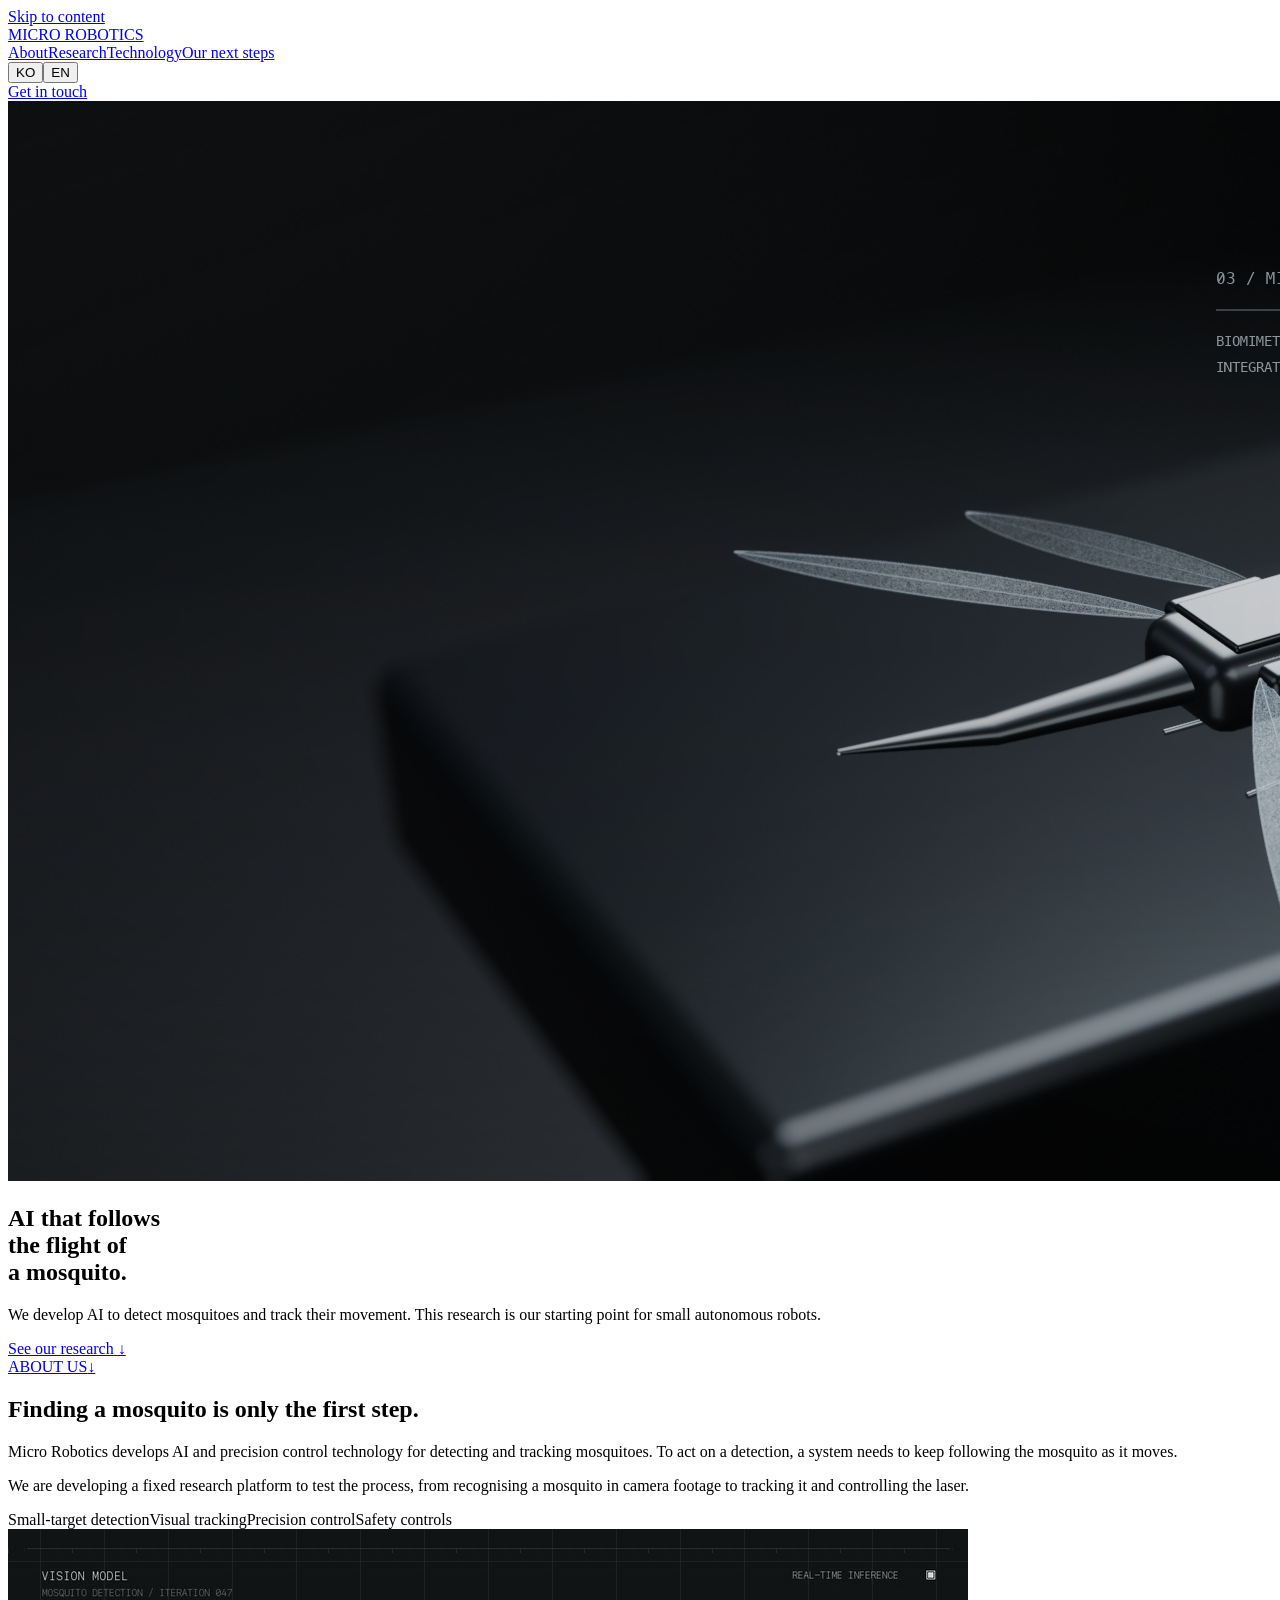
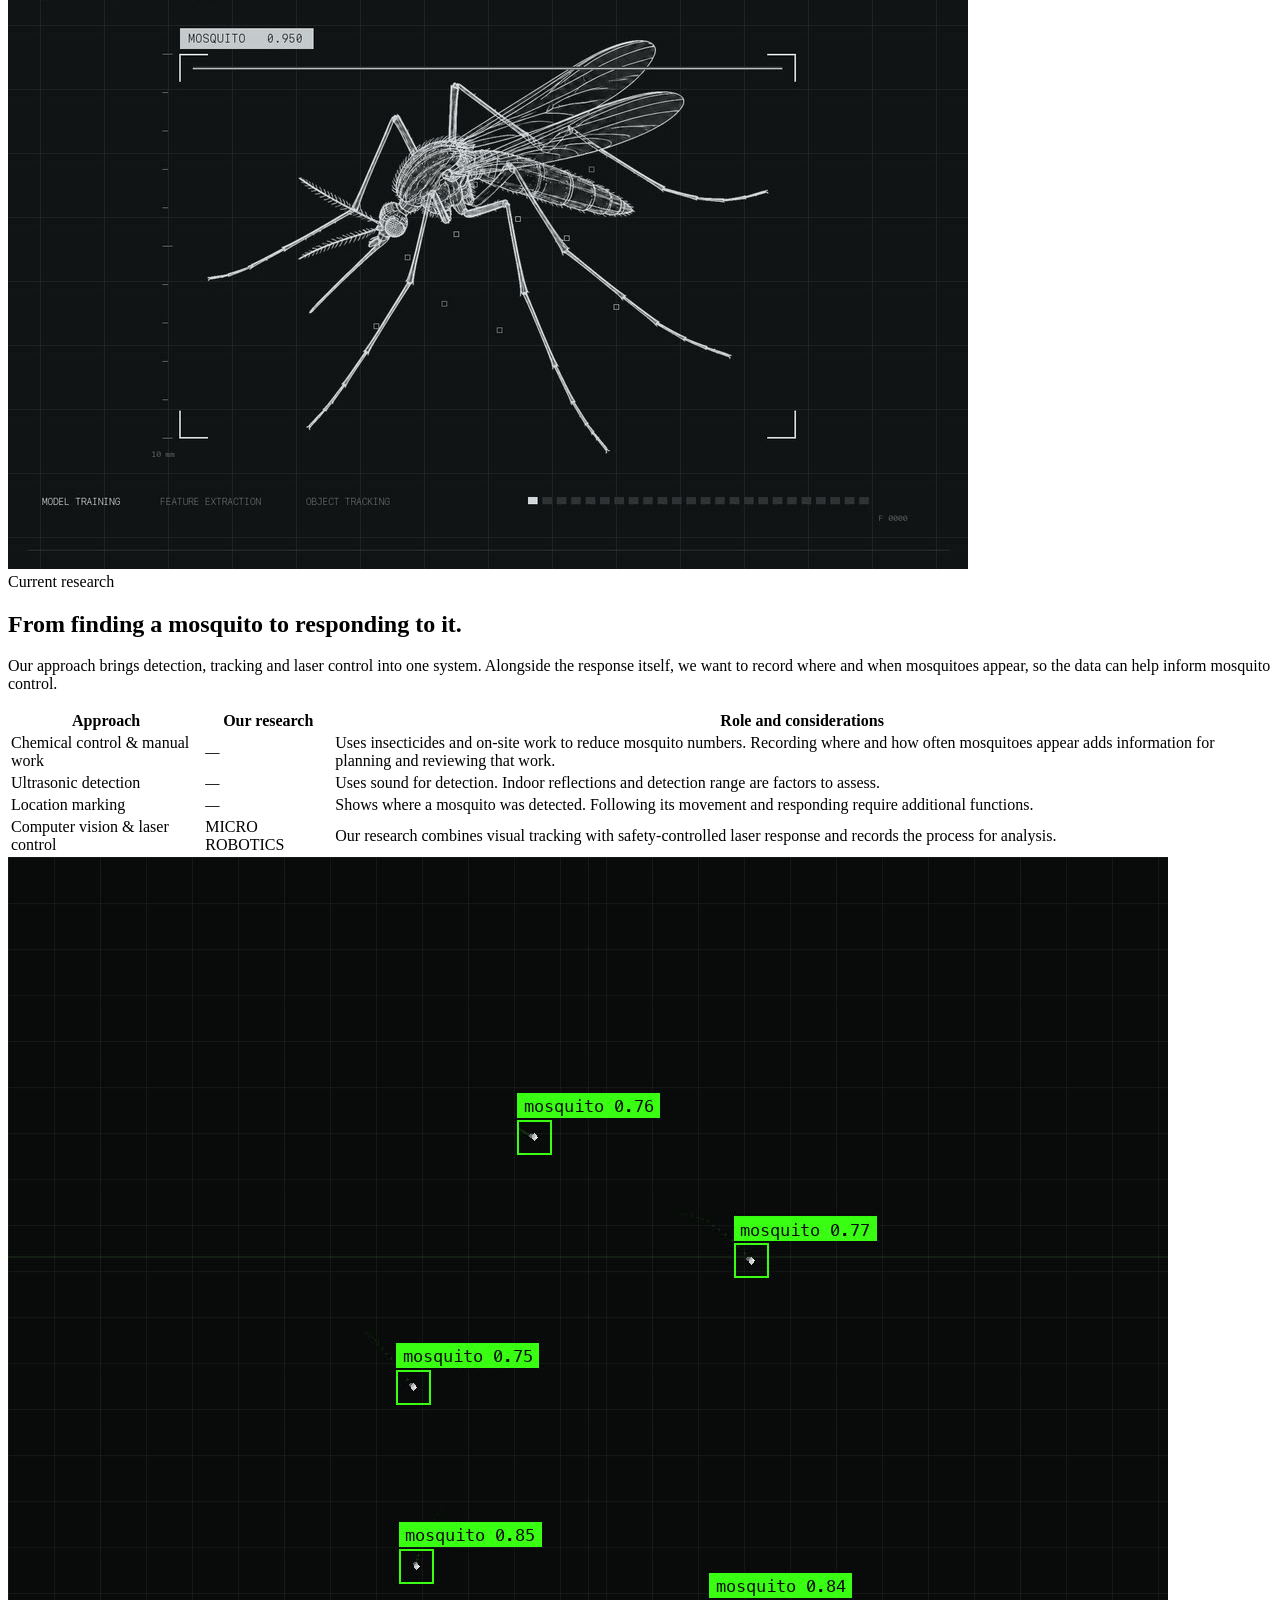
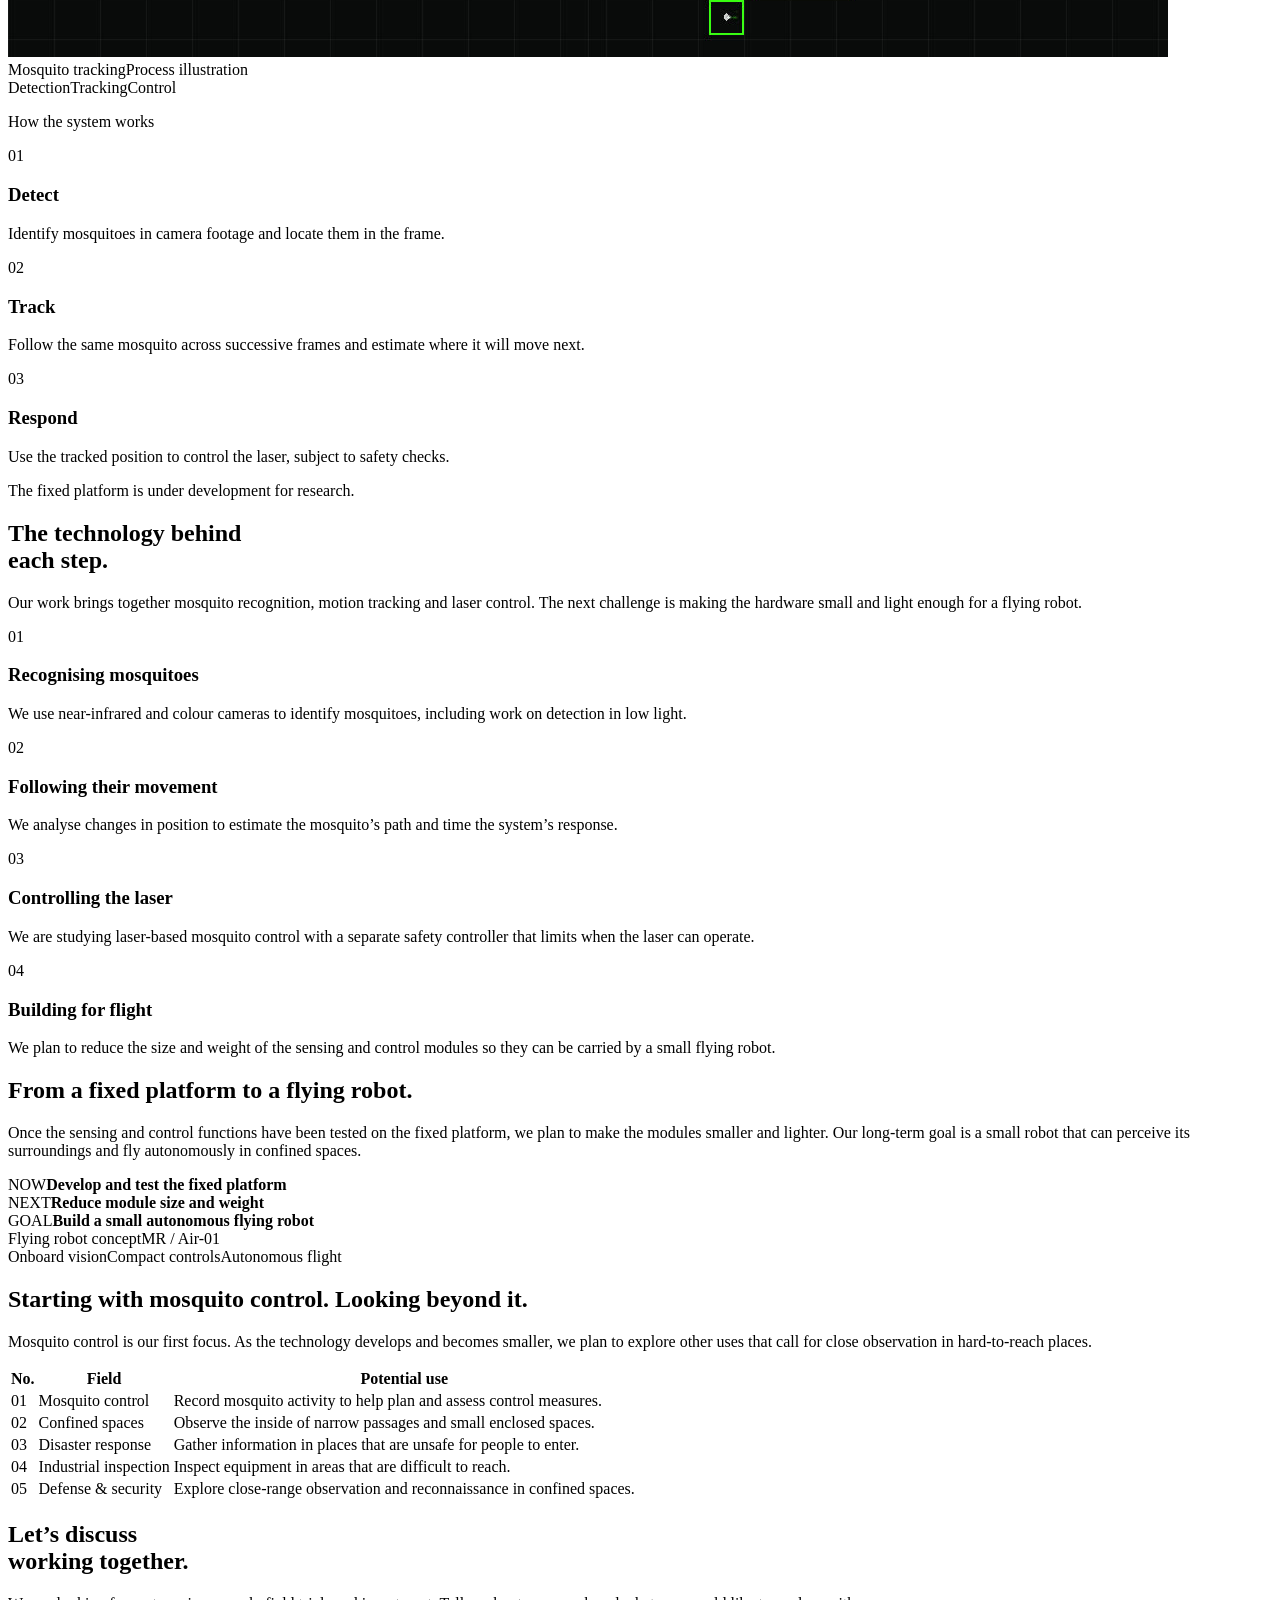
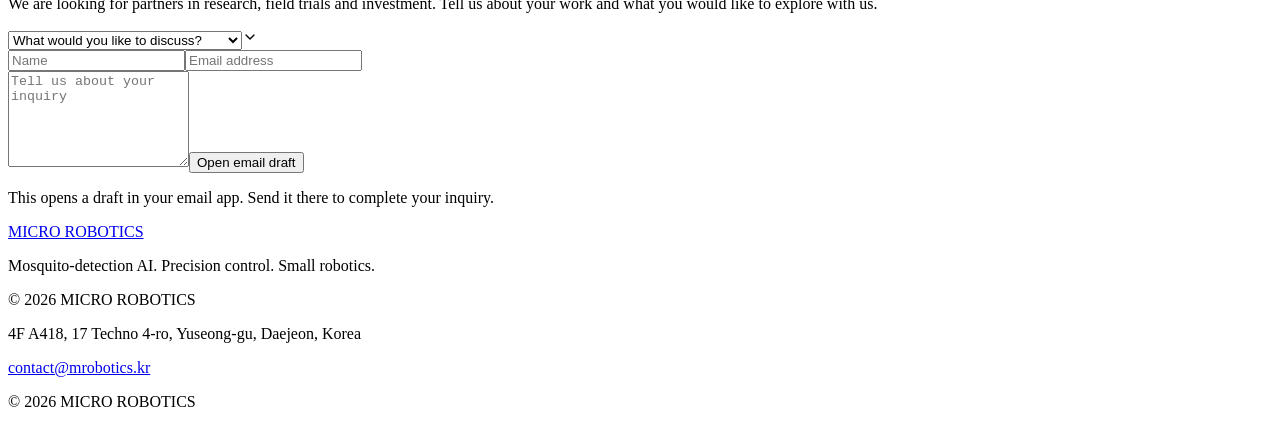
==== index.html @ b18ce2e4 "홈페이지 한영 문구 개편 및 섹션 흐름 개선 반영" ====
<!DOCTYPE html><html lang="en"><head><meta charSet="utf-8"/><meta name="viewport" content="width=device-width, initial-scale=1"/><link rel="preload" href="/micro-robotics-pages/_next/static/media/051742360c26797e-s.p.0f97p8c3305p~.woff2" as="font" crossorigin="" type="font/woff2"/><link rel="preload" href="/micro-robotics-pages/_next/static/media/c9bd7381a27f2960-s.p.0nt9ayxdmqydo.woff2" as="font" crossorigin="" type="font/woff2"/><link rel="stylesheet" href="/micro-robotics-pages/_next/static/chunks/0_h8ou.wsd2yd.css" data-precedence="next"/><link rel="preload" as="script" fetchPriority="low" href="/micro-robotics-pages/_next/static/chunks/10mluhc84.1ee.js"/><script src="/micro-robotics-pages/_next/static/chunks/0vp_f4y.h4ko2.js" async=""></script><script src="/micro-robotics-pages/_next/static/chunks/0c_u0uom0kk-9.js" async=""></script><script src="/micro-robotics-pages/_next/static/chunks/turbopack-0-26dj1to449w.js" async=""></script><script src="/micro-robotics-pages/_next/static/chunks/0b-.ij0mqhtov.js" async=""></script><script src="/micro-robotics-pages/_next/static/chunks/17f2ht9wo-phb.js" async=""></script><script src="/micro-robotics-pages/_next/static/chunks/12i7dnw7sawx4.js" async=""></script><meta name="next-size-adjust" content=""/><title>Micro Robotics — Mosquito Detection AI &amp; Precision Control</title><meta name="description" content="Micro Robotics develops AI to detect and track mosquitoes, researching precision control as a foundation for small autonomous robots."/><meta property="og:title" content="Micro Robotics — Mosquito Detection AI &amp; Precision Control"/><meta property="og:description" content="Micro Robotics develops AI to detect and track mosquitoes, researching precision control as a foundation for small autonomous robots."/><meta property="og:url" content="https://hy0909.github.io/micro-robotics-pages/"/><meta property="og:image" content="https://hy0909.github.io/micro-robotics-pages/og-dark.png"/><meta property="og:image:width" content="1200"/><meta property="og:image:height" content="630"/><meta property="og:image:alt" content="Micro Robotics — Mosquito Detection AI &amp; Precision Control"/><meta property="og:type" content="website"/><meta name="twitter:card" content="summary_large_image"/><meta name="twitter:title" content="Micro Robotics — Mosquito Detection AI &amp; Precision Control"/><meta name="twitter:description" content="Micro Robotics develops AI to detect and track mosquitoes, researching precision control as a foundation for small autonomous robots."/><meta name="twitter:image" content="https://hy0909.github.io/micro-robotics-pages/og-dark.png"/><link rel="icon" href="https://hy0909.github.io/micro-robotics-pages/favicon.svg"/><script src="/micro-robotics-pages/_next/static/chunks/03~yq9q893hmn.js" noModule=""></script></head><body class="share_tech_mono_4e53b53f-module__MUN3cG__variable jetbrains_mono_dc23b741-module__ABeVkq__variable antialiased"><div hidden=""><!--$--><!--/$--></div><main><a class="skip-link" href="#main-content">Skip to content</a><nav class="nav-shell" aria-label="Main navigation"><a class="wordmark" href="#top" aria-label="Micro Robotics home">MICRO ROBOTICS</a><div class="nav-links"><a href="#about">About</a><a href="#research">Research</a><a href="#technology">Technology</a><a href="#vision">Our next steps</a></div><div class="nav-right"><div class="lang-toggle" role="group" aria-label="Language"><button type="button" class="" aria-pressed="false">KO</button><button type="button" class="active" aria-pressed="true">EN</button></div><a class="button button-primary nav-cta" href="#contact-form">Get in touch</a></div></nav><section class="hero" id="top"><video class="hero-video" autoPlay="" muted="" loop="" playsInline="" preload="auto" poster="./hero-video-v6-poster.jpg" aria-hidden="true" tabindex="-1"><source src="./hero-video-v6.mp4" type="video/mp4"/></video><div class="hero-video-overlay" aria-hidden="true"></div><div class="hero-copy" id="main-content"><h1>AI that follows<br/>the flight of<br/>a mosquito.</h1><p class="hero-intro">We develop AI to detect mosquitoes and track their movement.
This research is our starting point for small autonomous robots.</p><div class="hero-actions"><a class="button button-primary button-lg" href="#research">See our research<!-- --> <span aria-hidden="true">↓</span></a></div></div><a class="hero-scroll-cue" href="#about" aria-label="About our research"><span>ABOUT US</span><i aria-hidden="true">↓</i></a></section><section class="section about-section" id="about"><div class="about-layout"><h2>Finding a mosquito
is only <span>the first step.</span></h2><div class="about-copy"><p>Micro Robotics develops AI and precision control technology for detecting and tracking mosquitoes. To act on a detection, a system needs to keep following the mosquito as it moves.</p><p>We are developing a fixed research platform to test the process, from recognising a mosquito in camera footage to tracking it and controlling the laser.</p></div></div><div class="about-bottom"><div class="principle-row" aria-label="Research areas"><span>Small-target detection</span><span>Visual tracking</span><span>Precision control</span><span>Safety controls</span></div><div class="about-visual" aria-label="Illustration of mosquito detection using computer vision"><video autoPlay="" muted="" loop="" playsInline="" preload="metadata" poster="./about-vision-poster.jpg" aria-hidden="true" tabindex="-1"><source src="./about-vision.mp4" type="video/mp4"/></video></div></div></section><section class="section research-section" id="research"><div class="research-header"><span class="badge badge-default research-badge">Current research</span><h2>From finding a mosquito
to responding to it.</h2><p>Our approach brings detection, tracking and laser control into one system. Alongside the response itself, we want to record where and when mosquitoes appear, so the data can help inform mosquito control.</p></div><div class="table-wrap compare-table"><table class="table"><thead><tr><th scope="col">Approach</th><th scope="col" class="compare-mark"><span class="sr-only">Our research</span></th><th scope="col">Role and considerations</th></tr></thead><tbody><tr class=""><td class="compare-approach">Chemical control &amp; manual work</td><td class="compare-mark"><i class="compare-x" aria-hidden="true">—</i></td><td class="compare-limit">Uses insecticides and on-site work to reduce mosquito numbers. Recording where and how often mosquitoes appear adds information for planning and reviewing that work.</td></tr><tr class=""><td class="compare-approach">Ultrasonic detection</td><td class="compare-mark"><i class="compare-x" aria-hidden="true">—</i></td><td class="compare-limit">Uses sound for detection. Indoor reflections and detection range are factors to assess.</td></tr><tr class=""><td class="compare-approach">Location marking</td><td class="compare-mark"><i class="compare-x" aria-hidden="true">—</i></td><td class="compare-limit">Shows where a mosquito was detected. Following its movement and responding require additional functions.</td></tr><tr class="ours"><td class="compare-approach">Computer vision &amp; laser control</td><td class="compare-mark"><span class="badge badge-default compare-logo">MICRO ROBOTICS</span></td><td class="compare-limit">Our research combines visual tracking with safety-controlled laser response and records the process for analysis.</td></tr></tbody></table></div><div class="research-visual"><div class="vision-canvas" aria-label="Video illustrating mosquito detection and tracking"><video class="vision-video" autoPlay="" muted="" loop="" playsInline="" preload="metadata" poster="./vision-dark-poster.jpg" aria-hidden="true" tabindex="-1"><source src="./vision-dark.mp4" type="video/mp4"/></video><div class="canvas-topline"><span>Mosquito tracking</span><span>Process illustration</span></div><div class="canvas-readout"><span>Detection</span><span>Tracking</span><span>Control</span></div></div><div class="system-panel"><p class="panel-label">How the system works</p><div class="system-step"><span>01</span><div><h3>Detect</h3><p>Identify mosquitoes in camera footage and locate them in the frame.</p></div></div><div class="system-step"><span>02</span><div><h3>Track</h3><p>Follow the same mosquito across successive frames and estimate where it will move next.</p></div></div><div class="system-step"><span>03</span><div><h3>Respond</h3><p>Use the tracked position to control the laser, subject to safety checks.</p></div></div></div></div><p class="research-note">The fixed platform is under development for research.</p></section><section class="section technology-section" id="technology"><div class="technology-header"><h2>The technology behind<br/>each step.</h2><p>Our work brings together mosquito recognition, motion tracking and laser control. The next challenge is making the hardware small and light enough for a flying robot.</p></div><div class="technology-grid"><article class="card technology-card"><div class="card-top"><div class="tech-glyph glyph-01" aria-hidden="true"><i></i><i></i><i></i></div><span>01</span></div><h3>Recognising mosquitoes</h3><p>We use near-infrared and colour cameras to identify mosquitoes, including work on detection in low light.</p></article><article class="card technology-card"><div class="card-top"><div class="tech-glyph glyph-02" aria-hidden="true"><i></i><i></i><i></i></div><span>02</span></div><h3>Following their movement</h3><p>We analyse changes in position to estimate the mosquito’s path and time the system’s response.</p></article><article class="card technology-card"><div class="card-top"><div class="tech-glyph glyph-03" aria-hidden="true"><i></i><i></i><i></i></div><span>03</span></div><h3>Controlling the laser</h3><p>We are studying laser-based mosquito control with a separate safety controller that limits when the laser can operate.</p></article><article class="card technology-card"><div class="card-top"><div class="tech-glyph glyph-04" aria-hidden="true"><i></i><i></i><i></i></div><span>04</span></div><h3>Building for flight</h3><p>We plan to reduce the size and weight of the sensing and control modules so they can be carried by a small flying robot.</p></article></div></section><section class="section vision-section" id="vision"><div class="vision-layout"><div class="vision-copy"><h2>From a fixed platform
to <span>a flying robot.</span></h2><p>Once the sensing and control functions have been tested on the fixed platform, we plan to make the modules smaller and lighter. Our long-term goal is a small robot that can perceive its surroundings and fly autonomously in confined spaces.</p><div class="roadmap"><div class="roadmap-item active"><span>NOW</span><b>Develop and test the fixed platform</b></div><div class="roadmap-item"><span>NEXT</span><b>Reduce module size and weight</b></div><div class="roadmap-item"><span>GOAL</span><b>Build a small autonomous flying robot</b></div></div></div><div class="concept-frame" role="img" aria-label="Concept of a future insect-inspired flying robot"><div class="concept-meta"><span>Flying robot concept</span><span>MR / Air-01</span></div><div class="concept-rings" aria-hidden="true"><i></i><i></i><i></i></div><div class="concept-drone-ascii" aria-hidden="true"></div><div class="concept-specs"><span>Onboard vision</span><span>Compact controls</span><span>Autonomous flight</span></div></div></div></section><section class="section applications-section" id="applications"><div class="applications-title"><h2>Starting with mosquito control.
Looking beyond it.</h2><p>Mosquito control is our first focus. As the technology develops and becomes smaller, we plan to explore other uses that call for close observation in hard-to-reach places.</p></div><div class="table-wrap applications-table"><table class="table"><thead><tr><th scope="col" class="applications-no">No.</th><th scope="col">Field</th><th scope="col" class="applications-desc">Potential use</th></tr></thead><tbody><tr><td class="applications-no">01</td><td class="applications-field">Mosquito control</td><td class="applications-desc">Record mosquito activity to help plan and assess control measures.</td></tr><tr><td class="applications-no">02</td><td class="applications-field">Confined spaces</td><td class="applications-desc">Observe the inside of narrow passages and small enclosed spaces.</td></tr><tr><td class="applications-no">03</td><td class="applications-field">Disaster response</td><td class="applications-desc">Gather information in places that are unsafe for people to enter.</td></tr><tr><td class="applications-no">04</td><td class="applications-field">Industrial inspection</td><td class="applications-desc">Inspect equipment in areas that are difficult to reach.</td></tr><tr><td class="applications-no">05</td><td class="applications-field">Defense &amp; security</td><td class="applications-desc">Explore close-range observation and reconnaissance in confined spaces.</td></tr></tbody></table></div></section><section class="contact-section" id="contact"><div class="contact-main"><div class="contact-copy"><h2>Let’s discuss<br/>working together.</h2><p class="contact-lead">We are looking for partners in research, field trials and investment. Tell us about your work and what you would like to explore with us.</p></div><form id="contact-form" class="contact-form"><div class="select-wrap"><select name="category" required="" aria-label="Inquiry type" class="is-placeholder"><option value="" disabled="" selected="">What would you like to discuss?</option><option value="Investment">Investment</option><option value="Research &amp; technology">Research &amp; technology</option><option value="Field trial / proof of concept">Field trial / proof of concept</option><option value="Public research &amp; funding programs">Public research &amp; funding programs</option><option value="Other">Other</option></select><svg class="select-chevron" aria-hidden="true" width="16" height="16" viewBox="0 0 24 24" fill="none" stroke="currentColor" stroke-width="2" stroke-linecap="round" stroke-linejoin="round"><path d="m6 9 6 6 6-6"></path></svg></div><div class="form-row"><input type="text" placeholder="Name" required="" aria-label="Name" autoComplete="name" name="name"/><input type="email" placeholder="Email address" required="" aria-label="Email address" autoComplete="email" name="email"/></div><textarea name="message" placeholder="Tell us about your inquiry" rows="6" required="" aria-label="Tell us about your inquiry"></textarea><button type="submit" class="button button-primary">Open email draft</button><p class="form-note">This opens a draft in your email app. Send it there to complete your inquiry.</p></form></div></section><footer class="site-footer"><div class="site-footer-inner"><a class="wordmark" href="#top">MICRO ROBOTICS</a><p>Mosquito-detection AI. Precision control. Small robotics.</p><p class="copyright-desktop">© 2026 MICRO ROBOTICS</p></div><div class="site-footer-info"><p>4F A418, 17 Techno 4-ro, Yuseong-gu, Daejeon, Korea</p><a href="mailto:contact@mrobotics.kr">contact@mrobotics.kr</a><p class="copyright-mobile">© 2026 MICRO ROBOTICS</p></div></footer></main><!--$--><!--/$--><script src="/micro-robotics-pages/_next/static/chunks/10mluhc84.1ee.js" id="_R_" async=""></script><script>(self.__next_f=self.__next_f||[]).push([0])</script><script>self.__next_f.push([1,"1:\"$Sreact.fragment\"\n2:I[11968,[\"/micro-robotics-pages/_next/static/chunks/0b-.ij0mqhtov.js\",\"/micro-robotics-pages/_next/static/chunks/17f2ht9wo-phb.js\"],\"default\"]\n3:I[87804,[\"/micro-robotics-pages/_next/static/chunks/0b-.ij0mqhtov.js\",\"/micro-robotics-pages/_next/static/chunks/17f2ht9wo-phb.js\"],\"default\"]\n4:I[7934,[\"/micro-robotics-pages/_next/static/chunks/0b-.ij0mqhtov.js\",\"/micro-robotics-pages/_next/static/chunks/17f2ht9wo-phb.js\"],\"ClientPageRoot\"]\n5:I[31713,[\"/micro-robotics-pages/_next/static/chunks/0b-.ij0mqhtov.js\",\"/micro-robotics-pages/_next/static/chunks/17f2ht9wo-phb.js\",\"/micro-robotics-pages/_next/static/chunks/12i7dnw7sawx4.js\"],\"default\"]\n8:I[77916,[\"/micro-robotics-pages/_next/static/chunks/0b-.ij0mqhtov.js\",\"/micro-robotics-pages/_next/static/chunks/17f2ht9wo-phb.js\"],\"OutletBoundary\"]\n9:\"$Sreact.suspense\"\nb:I[77916,[\"/micro-robotics-pages/_next/static/chunks/0b-.ij0mqhtov.js\",\"/micro-robotics-pages/_next/static/chunks/17f2ht9wo-phb.js\"],\"ViewportBoundary\"]\nd:I[77916,[\"/micro-robotics-pages/_next/static/chunks/0b-.ij0mqhtov.js\",\"/micro-robotics-pages/_next/static/chunks/17f2ht9wo-phb.js\"],\"MetadataBoundary\"]\nf:I[21480,[\"/micro-robotics-pages/_next/static/chunks/0b-.ij0mqhtov.js\",\"/micro-robotics-pages/_next/static/chunks/17f2ht9wo-phb.js\"],\"default\",1]\n:HL[\"/micro-robotics-pages/_next/static/chunks/0_h8ou.wsd2yd.css\",\"style\"]\n:HL[\"/micro-robotics-pages/_next/static/media/051742360c26797e-s.p.0f97p8c3305p~.woff2\",\"font\",{\"crossOrigin\":\"\",\"type\":\"font/woff2\"}]\n:HL[\"/micro-robotics-pages/_next/static/media/c9bd7381a27f2960-s.p.0nt9ayxdmqydo.woff2\",\"font\",{\"crossOrigin\":\"\",\"type\":\"font/woff2\"}]\n"])</script><script>self.__next_f.push([1,"0:{\"P\":null,\"c\":[\"\",\"\"],\"q\":\"\",\"i\":false,\"f\":[[[\"\",{\"children\":[\"__PAGE__\",{}]},\"$undefined\",\"$undefined\",16],[[\"$\",\"$1\",\"c\",{\"children\":[[[\"$\",\"link\",\"0\",{\"rel\":\"stylesheet\",\"href\":\"/micro-robotics-pages/_next/static/chunks/0_h8ou.wsd2yd.css\",\"precedence\":\"next\",\"crossOrigin\":\"$undefined\",\"nonce\":\"$undefined\"}],[\"$\",\"script\",\"script-0\",{\"src\":\"/micro-robotics-pages/_next/static/chunks/0b-.ij0mqhtov.js\",\"async\":true,\"nonce\":\"$undefined\"}],[\"$\",\"script\",\"script-1\",{\"src\":\"/micro-robotics-pages/_next/static/chunks/17f2ht9wo-phb.js\",\"async\":true,\"nonce\":\"$undefined\"}]],[\"$\",\"html\",null,{\"lang\":\"en\",\"children\":[\"$\",\"body\",null,{\"className\":\"share_tech_mono_4e53b53f-module__MUN3cG__variable jetbrains_mono_dc23b741-module__ABeVkq__variable antialiased\",\"children\":[\"$\",\"$L2\",null,{\"parallelRouterKey\":\"children\",\"error\":\"$undefined\",\"errorStyles\":\"$undefined\",\"errorScripts\":\"$undefined\",\"template\":[\"$\",\"$L3\",null,{}],\"templateStyles\":\"$undefined\",\"templateScripts\":\"$undefined\",\"notFound\":[[[\"$\",\"title\",null,{\"children\":\"404: This page could not be found.\"}],[\"$\",\"div\",null,{\"style\":{\"fontFamily\":\"system-ui,\\\"Segoe UI\\\",Roboto,Helvetica,Arial,sans-serif,\\\"Apple Color Emoji\\\",\\\"Segoe UI Emoji\\\"\",\"height\":\"100vh\",\"textAlign\":\"center\",\"display\":\"flex\",\"flexDirection\":\"column\",\"alignItems\":\"center\",\"justifyContent\":\"center\"},\"children\":[\"$\",\"div\",null,{\"children\":[[\"$\",\"style\",null,{\"dangerouslySetInnerHTML\":{\"__html\":\"body{color:#000;background:#fff;margin:0}.next-error-h1{border-right:1px solid rgba(0,0,0,.3)}@media (prefers-color-scheme:dark){body{color:#fff;background:#000}.next-error-h1{border-right:1px solid rgba(255,255,255,.3)}}\"}}],[\"$\",\"h1\",null,{\"className\":\"next-error-h1\",\"style\":{\"display\":\"inline-block\",\"margin\":\"0 20px 0 0\",\"padding\":\"0 23px 0 0\",\"fontSize\":24,\"fontWeight\":500,\"verticalAlign\":\"top\",\"lineHeight\":\"49px\"},\"children\":404}],[\"$\",\"div\",null,{\"style\":{\"display\":\"inline-block\"},\"children\":[\"$\",\"h2\",null,{\"style\":{\"fontSize\":14,\"fontWeight\":400,\"lineHeight\":\"49px\",\"margin\":0},\"children\":\"This page could not be found.\"}]}]]}]}]],[]],\"forbidden\":\"$undefined\",\"unauthorized\":\"$undefined\"}]}]}]]}],{\"children\":[[\"$\",\"$1\",\"c\",{\"children\":[[\"$\",\"$L4\",null,{\"Component\":\"$5\",\"serverProvidedParams\":{\"searchParams\":{},\"params\":{},\"promises\":[\"$@6\",\"$@7\"]}}],[[\"$\",\"script\",\"script-0\",{\"src\":\"/micro-robotics-pages/_next/static/chunks/12i7dnw7sawx4.js\",\"async\":true,\"nonce\":\"$undefined\"}]],[\"$\",\"$L8\",null,{\"children\":[\"$\",\"$9\",null,{\"name\":\"Next.MetadataOutlet\",\"children\":\"$@a\"}]}]]}],{},null,false,null]},null,false,null],[\"$\",\"$1\",\"h\",{\"children\":[null,[\"$\",\"$Lb\",null,{\"children\":\"$Lc\"}],[\"$\",\"div\",null,{\"hidden\":true,\"children\":[\"$\",\"$Ld\",null,{\"children\":[\"$\",\"$9\",null,{\"name\":\"Next.Metadata\",\"children\":\"$Le\"}]}]}],[\"$\",\"meta\",null,{\"name\":\"next-size-adjust\",\"content\":\"\"}]]}],false]],\"m\":\"$undefined\",\"G\":[\"$f\",[[\"$\",\"link\",\"0\",{\"rel\":\"stylesheet\",\"href\":\"/micro-robotics-pages/_next/static/chunks/0_h8ou.wsd2yd.css\",\"precedence\":\"next\",\"crossOrigin\":\"$undefined\",\"nonce\":\"$undefined\"}]]],\"S\":true,\"h\":null,\"s\":\"$undefined\",\"l\":\"$undefined\",\"p\":\"$undefined\",\"d\":\"$undefined\",\"b\":\"V8oipZQhhKM66iXmn1jhJ\"}\n"])</script><script>self.__next_f.push([1,"6:{}\n7:\"$0:f:0:1:1:children:0:props:children:0:props:serverProvidedParams:params\"\n"])</script><script>self.__next_f.push([1,"c:[[\"$\",\"meta\",\"0\",{\"charSet\":\"utf-8\"}],[\"$\",\"meta\",\"1\",{\"name\":\"viewport\",\"content\":\"width=device-width, initial-scale=1\"}]]\n"])</script><script>self.__next_f.push([1,"10:I[86593,[\"/micro-robotics-pages/_next/static/chunks/0b-.ij0mqhtov.js\",\"/micro-robotics-pages/_next/static/chunks/17f2ht9wo-phb.js\"],\"IconMark\"]\na:null\n"])</script><script>self.__next_f.push([1,"e:[[\"$\",\"title\",\"0\",{\"children\":\"Micro Robotics — Mosquito Detection AI \u0026 Precision Control\"}],[\"$\",\"meta\",\"1\",{\"name\":\"description\",\"content\":\"Micro Robotics develops AI to detect and track mosquitoes, researching precision control as a foundation for small autonomous robots.\"}],[\"$\",\"meta\",\"2\",{\"property\":\"og:title\",\"content\":\"Micro Robotics — Mosquito Detection AI \u0026 Precision Control\"}],[\"$\",\"meta\",\"3\",{\"property\":\"og:description\",\"content\":\"Micro Robotics develops AI to detect and track mosquitoes, researching precision control as a foundation for small autonomous robots.\"}],[\"$\",\"meta\",\"4\",{\"property\":\"og:url\",\"content\":\"https://hy0909.github.io/micro-robotics-pages/\"}],[\"$\",\"meta\",\"5\",{\"property\":\"og:image\",\"content\":\"https://hy0909.github.io/micro-robotics-pages/og-dark.png\"}],[\"$\",\"meta\",\"6\",{\"property\":\"og:image:width\",\"content\":\"1200\"}],[\"$\",\"meta\",\"7\",{\"property\":\"og:image:height\",\"content\":\"630\"}],[\"$\",\"meta\",\"8\",{\"property\":\"og:image:alt\",\"content\":\"Micro Robotics — Mosquito Detection AI \u0026 Precision Control\"}],[\"$\",\"meta\",\"9\",{\"property\":\"og:type\",\"content\":\"website\"}],[\"$\",\"meta\",\"10\",{\"name\":\"twitter:card\",\"content\":\"summary_large_image\"}],[\"$\",\"meta\",\"11\",{\"name\":\"twitter:title\",\"content\":\"Micro Robotics — Mosquito Detection AI \u0026 Precision Control\"}],[\"$\",\"meta\",\"12\",{\"name\":\"twitter:description\",\"content\":\"Micro Robotics develops AI to detect and track mosquitoes, researching precision control as a foundation for small autonomous robots.\"}],[\"$\",\"meta\",\"13\",{\"name\":\"twitter:image\",\"content\":\"https://hy0909.github.io/micro-robotics-pages/og-dark.png\"}],[\"$\",\"link\",\"14\",{\"rel\":\"icon\",\"href\":\"https://hy0909.github.io/micro-robotics-pages/favicon.svg\"}],[\"$\",\"$L10\",\"15\",{}]]\n"])</script></body></html>
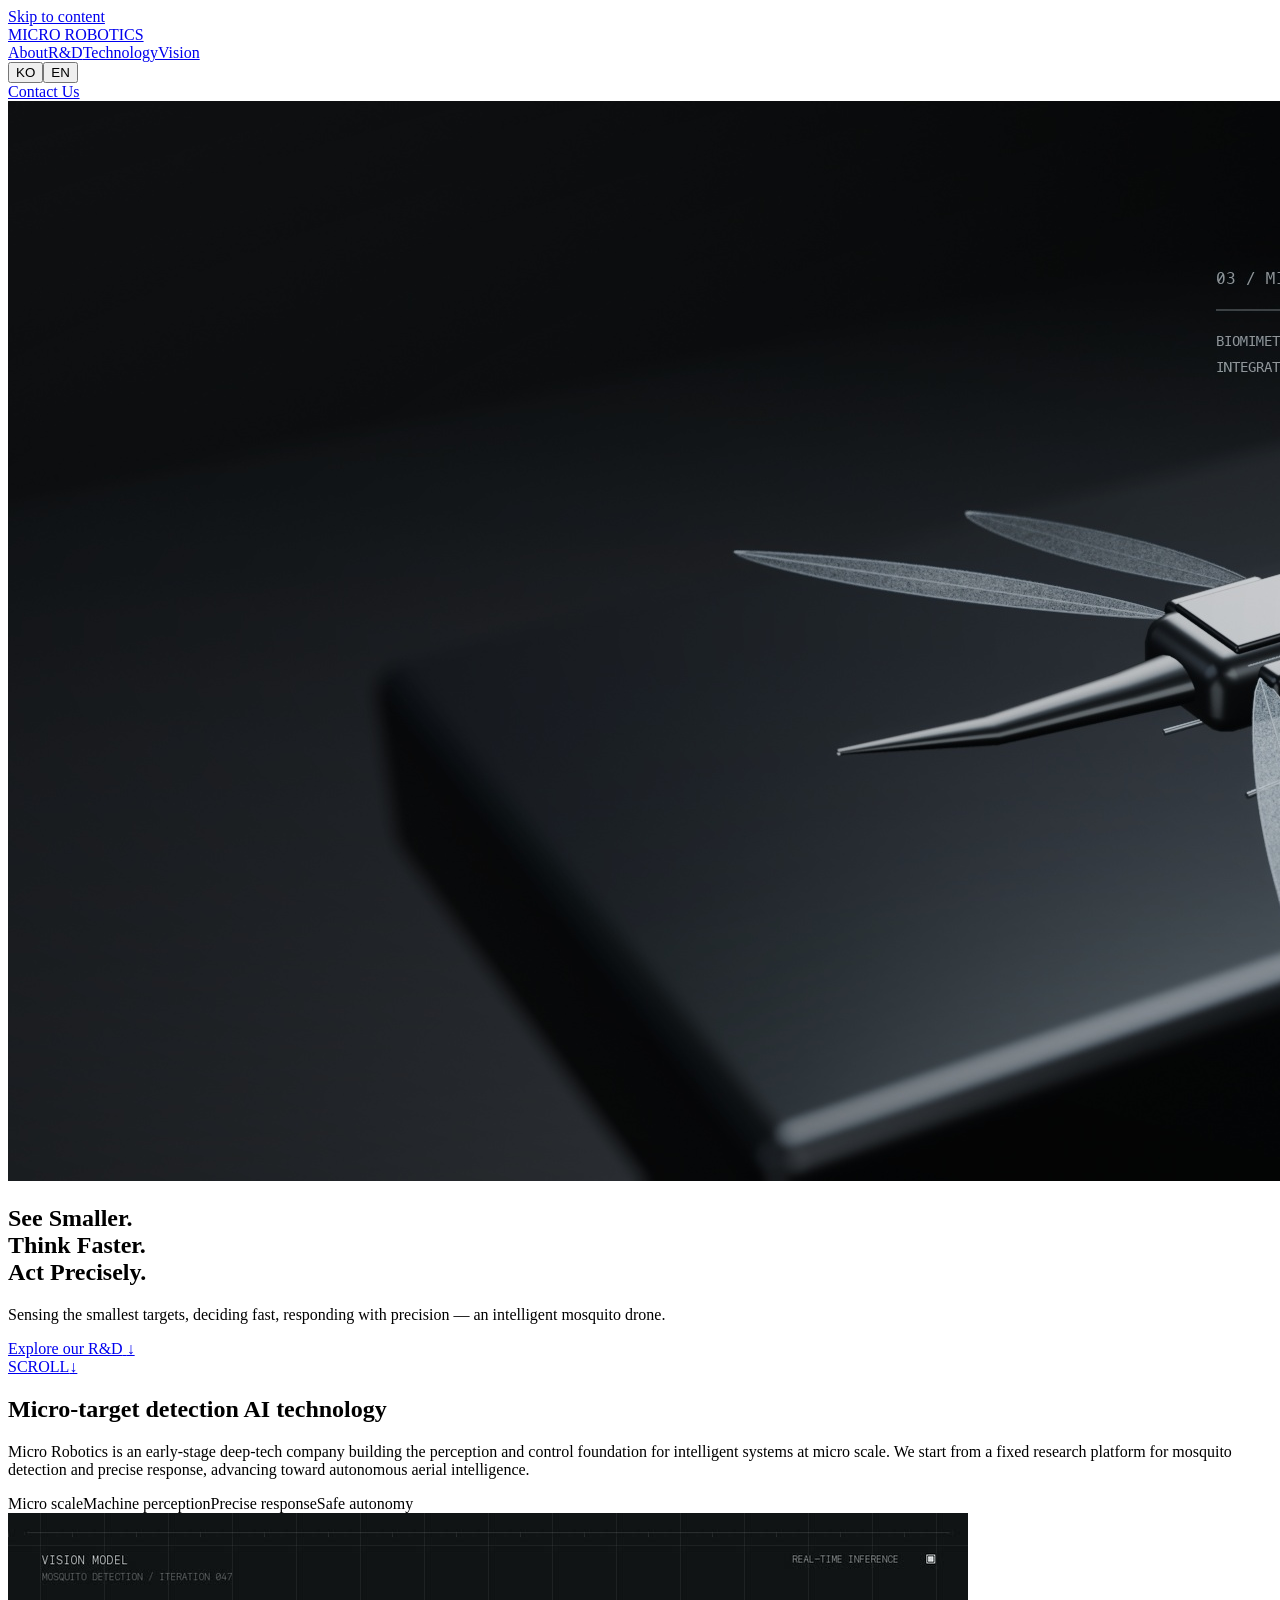
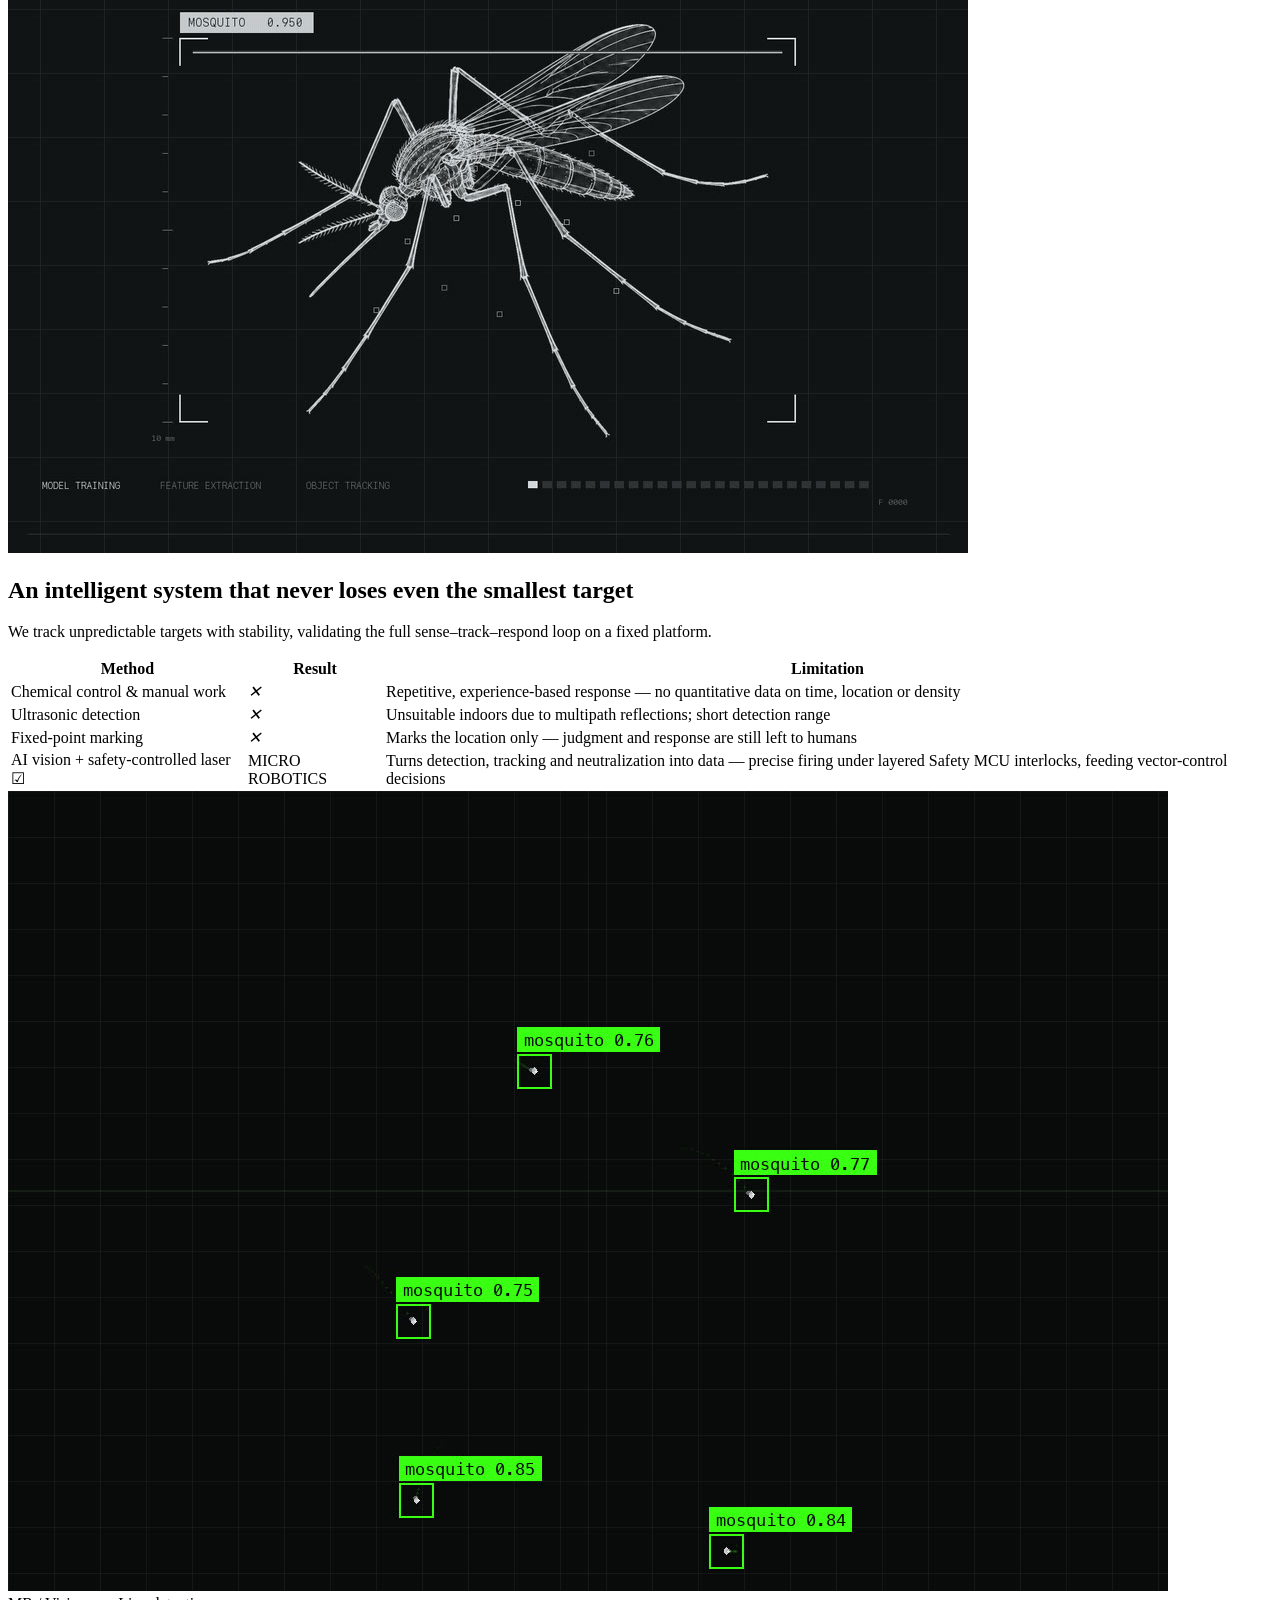
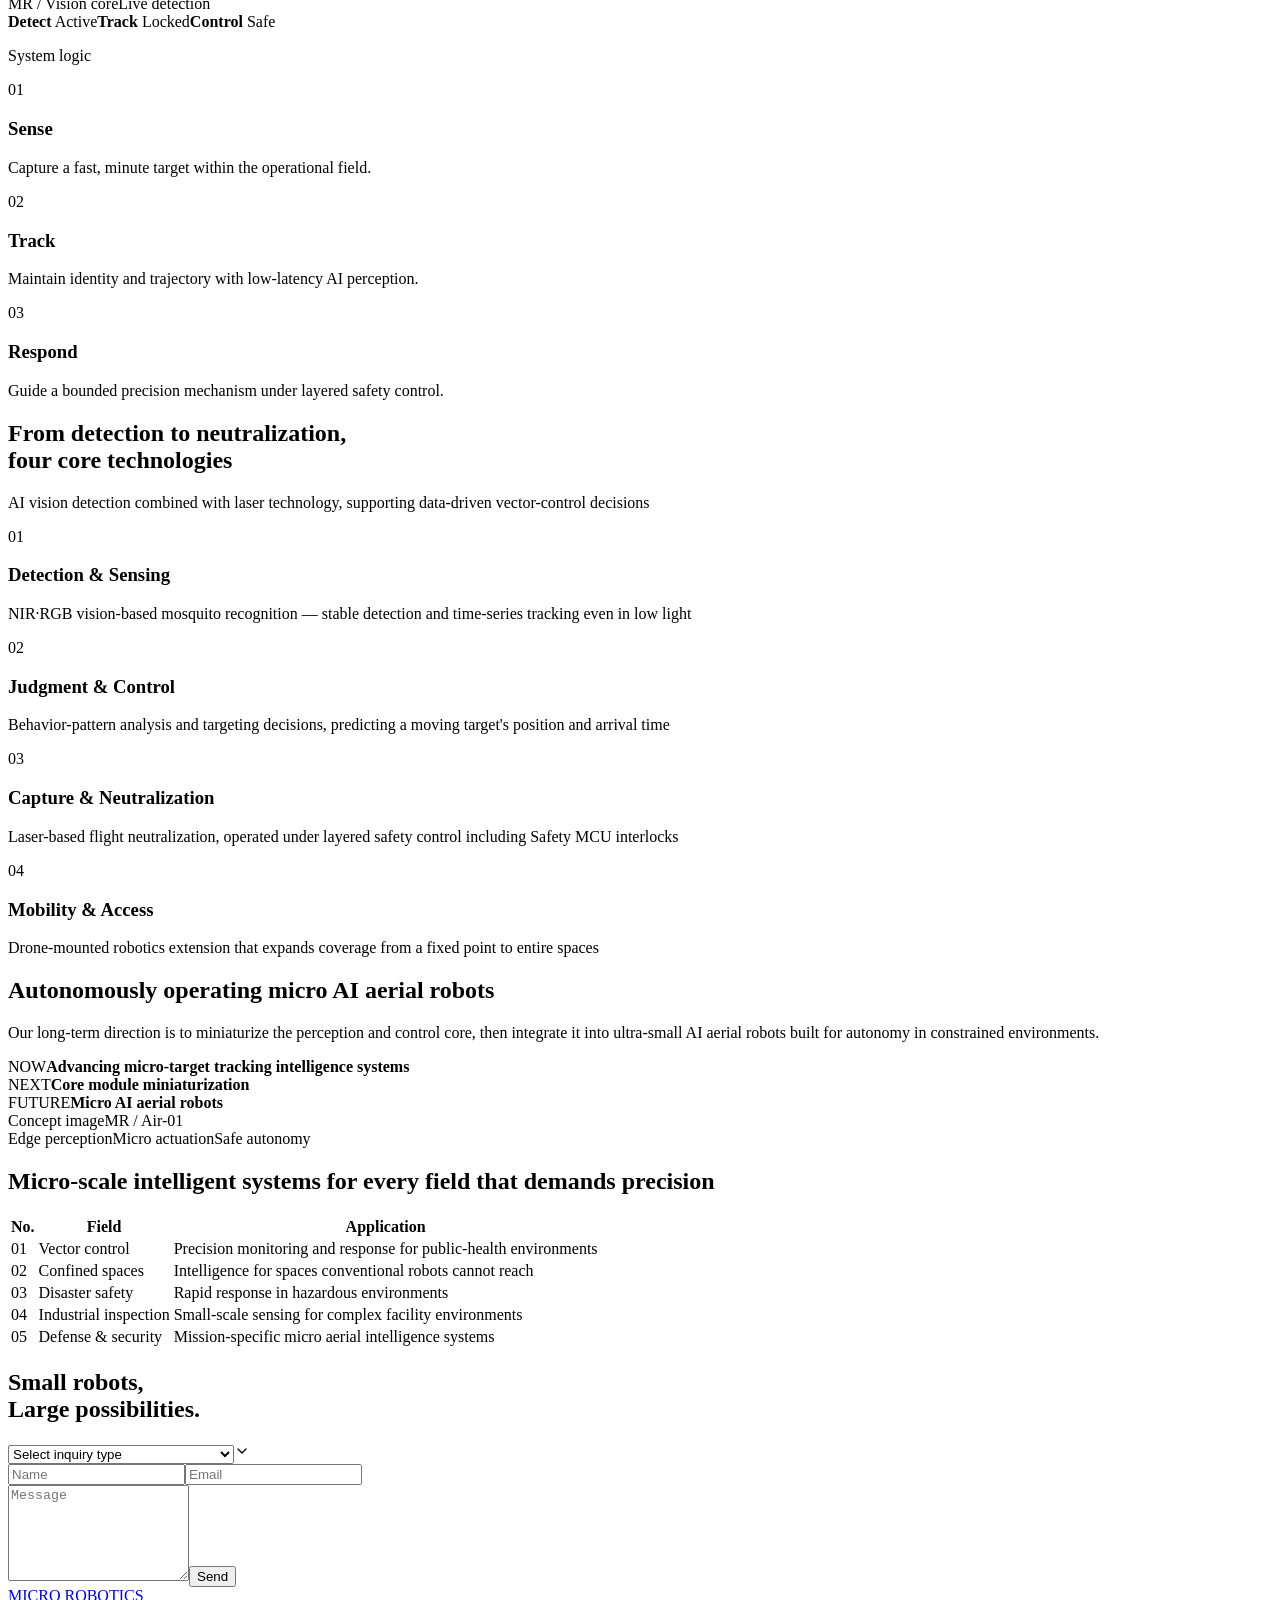
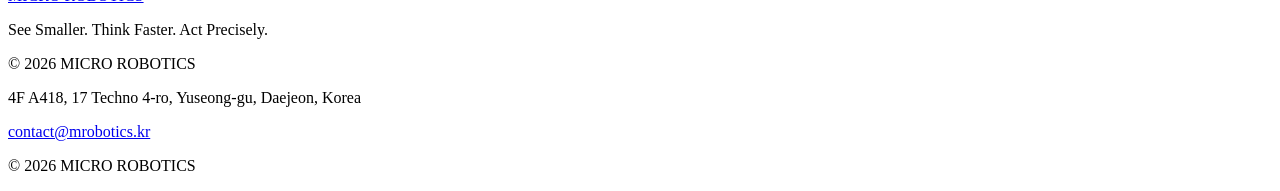
==== commit fb7b8b13: "Revert "홈페이지 한영 문구 개편 및 섹션 흐름 개선 반영" This reverts commit b18ce2e4fb9f30f879a55b4dce15c3037e30ae0b." ====
--- a/index.html
+++ b/index.html
@@ -1,6 +1,5 @@
-<!DOCTYPE html><html lang="en"><head><meta charSet="utf-8"/><meta name="viewport" content="width=device-width, initial-scale=1"/><link rel="preload" href="/micro-robotics-pages/_next/static/media/051742360c26797e-s.p.0f97p8c3305p~.woff2" as="font" crossorigin="" type="font/woff2"/><link rel="preload" href="/micro-robotics-pages/_next/static/media/c9bd7381a27f2960-s.p.0nt9ayxdmqydo.woff2" as="font" crossorigin="" type="font/woff2"/><link rel="stylesheet" href="/micro-robotics-pages/_next/static/chunks/0_h8ou.wsd2yd.css" data-precedence="next"/><link rel="preload" as="script" fetchPriority="low" href="/micro-robotics-pages/_next/static/chunks/10mluhc84.1ee.js"/><script src="/micro-robotics-pages/_next/static/chunks/0vp_f4y.h4ko2.js" async=""></script><script src="/micro-robotics-pages/_next/static/chunks/0c_u0uom0kk-9.js" async=""></script><script src="/micro-robotics-pages/_next/static/chunks/turbopack-0-26dj1to449w.js" async=""></script><script src="/micro-robotics-pages/_next/static/chunks/0b-.ij0mqhtov.js" async=""></script><script src="/micro-robotics-pages/_next/static/chunks/17f2ht9wo-phb.js" async=""></script><script src="/micro-robotics-pages/_next/static/chunks/12i7dnw7sawx4.js" async=""></script><meta name="next-size-adjust" content=""/><title>Micro Robotics — Mosquito Detection AI &amp; Precision Control</title><meta name="description" content="Micro Robotics develops AI to detect and track mosquitoes, researching precision control as a foundation for small autonomous robots."/><meta property="og:title" content="Micro Robotics — Mosquito Detection AI &amp; Precision Control"/><meta property="og:description" content="Micro Robotics develops AI to detect and track mosquitoes, researching precision control as a foundation for small autonomous robots."/><meta property="og:url" content="https://hy0909.github.io/micro-robotics-pages/"/><meta property="og:image" content="https://hy0909.github.io/micro-robotics-pages/og-dark.png"/><meta property="og:image:width" content="1200"/><meta property="og:image:height" content="630"/><meta property="og:image:alt" content="Micro Robotics — Mosquito Detection AI &amp; Precision Control"/><meta property="og:type" content="website"/><meta name="twitter:card" content="summary_large_image"/><meta name="twitter:title" content="Micro Robotics — Mosquito Detection AI &amp; Precision Control"/><meta name="twitter:description" content="Micro Robotics develops AI to detect and track mosquitoes, researching precision control as a foundation for small autonomous robots."/><meta name="twitter:image" content="https://hy0909.github.io/micro-robotics-pages/og-dark.png"/><link rel="icon" href="https://hy0909.github.io/micro-robotics-pages/favicon.svg"/><script src="/micro-robotics-pages/_next/static/chunks/03~yq9q893hmn.js" noModule=""></script></head><body class="share_tech_mono_4e53b53f-module__MUN3cG__variable jetbrains_mono_dc23b741-module__ABeVkq__variable antialiased"><div hidden=""><!--$--><!--/$--></div><main><a class="skip-link" href="#main-content">Skip to content</a><nav class="nav-shell" aria-label="Main navigation"><a class="wordmark" href="#top" aria-label="Micro Robotics home">MICRO ROBOTICS</a><div class="nav-links"><a href="#about">About</a><a href="#research">Research</a><a href="#technology">Technology</a><a href="#vision">Our next steps</a></div><div class="nav-right"><div class="lang-toggle" role="group" aria-label="Language"><button type="button" class="" aria-pressed="false">KO</button><button type="button" class="active" aria-pressed="true">EN</button></div><a class="button button-primary nav-cta" href="#contact-form">Get in touch</a></div></nav><section class="hero" id="top"><video class="hero-video" autoPlay="" muted="" loop="" playsInline="" preload="auto" poster="./hero-video-v6-poster.jpg" aria-hidden="true" tabindex="-1"><source src="./hero-video-v6.mp4" type="video/mp4"/></video><div class="hero-video-overlay" aria-hidden="true"></div><div class="hero-copy" id="main-content"><h1>AI that follows<br/>the flight of<br/>a mosquito.</h1><p class="hero-intro">We develop AI to detect mosquitoes and track their movement.
-This research is our starting point for small autonomous robots.</p><div class="hero-actions"><a class="button button-primary button-lg" href="#research">See our research<!-- --> <span aria-hidden="true">↓</span></a></div></div><a class="hero-scroll-cue" href="#about" aria-label="About our research"><span>ABOUT US</span><i aria-hidden="true">↓</i></a></section><section class="section about-section" id="about"><div class="about-layout"><h2>Finding a mosquito
-is only <span>the first step.</span></h2><div class="about-copy"><p>Micro Robotics develops AI and precision control technology for detecting and tracking mosquitoes. To act on a detection, a system needs to keep following the mosquito as it moves.</p><p>We are developing a fixed research platform to test the process, from recognising a mosquito in camera footage to tracking it and controlling the laser.</p></div></div><div class="about-bottom"><div class="principle-row" aria-label="Research areas"><span>Small-target detection</span><span>Visual tracking</span><span>Precision control</span><span>Safety controls</span></div><div class="about-visual" aria-label="Illustration of mosquito detection using computer vision"><video autoPlay="" muted="" loop="" playsInline="" preload="metadata" poster="./about-vision-poster.jpg" aria-hidden="true" tabindex="-1"><source src="./about-vision.mp4" type="video/mp4"/></video></div></div></section><section class="section research-section" id="research"><div class="research-header"><span class="badge badge-default research-badge">Current research</span><h2>From finding a mosquito
-to responding to it.</h2><p>Our approach brings detection, tracking and laser control into one system. Alongside the response itself, we want to record where and when mosquitoes appear, so the data can help inform mosquito control.</p></div><div class="table-wrap compare-table"><table class="table"><thead><tr><th scope="col">Approach</th><th scope="col" class="compare-mark"><span class="sr-only">Our research</span></th><th scope="col">Role and considerations</th></tr></thead><tbody><tr class=""><td class="compare-approach">Chemical control &amp; manual work</td><td class="compare-mark"><i class="compare-x" aria-hidden="true">—</i></td><td class="compare-limit">Uses insecticides and on-site work to reduce mosquito numbers. Recording where and how often mosquitoes appear adds information for planning and reviewing that work.</td></tr><tr class=""><td class="compare-approach">Ultrasonic detection</td><td class="compare-mark"><i class="compare-x" aria-hidden="true">—</i></td><td class="compare-limit">Uses sound for detection. Indoor reflections and detection range are factors to assess.</td></tr><tr class=""><td class="compare-approach">Location marking</td><td class="compare-mark"><i class="compare-x" aria-hidden="true">—</i></td><td class="compare-limit">Shows where a mosquito was detected. Following its movement and responding require additional functions.</td></tr><tr class="ours"><td class="compare-approach">Computer vision &amp; laser control</td><td class="compare-mark"><span class="badge badge-default compare-logo">MICRO ROBOTICS</span></td><td class="compare-limit">Our research combines visual tracking with safety-controlled laser response and records the process for analysis.</td></tr></tbody></table></div><div class="research-visual"><div class="vision-canvas" aria-label="Video illustrating mosquito detection and tracking"><video class="vision-video" autoPlay="" muted="" loop="" playsInline="" preload="metadata" poster="./vision-dark-poster.jpg" aria-hidden="true" tabindex="-1"><source src="./vision-dark.mp4" type="video/mp4"/></video><div class="canvas-topline"><span>Mosquito tracking</span><span>Process illustration</span></div><div class="canvas-readout"><span>Detection</span><span>Tracking</span><span>Control</span></div></div><div class="system-panel"><p class="panel-label">How the system works</p><div class="system-step"><span>01</span><div><h3>Detect</h3><p>Identify mosquitoes in camera footage and locate them in the frame.</p></div></div><div class="system-step"><span>02</span><div><h3>Track</h3><p>Follow the same mosquito across successive frames and estimate where it will move next.</p></div></div><div class="system-step"><span>03</span><div><h3>Respond</h3><p>Use the tracked position to control the laser, subject to safety checks.</p></div></div></div></div><p class="research-note">The fixed platform is under development for research.</p></section><section class="section technology-section" id="technology"><div class="technology-header"><h2>The technology behind<br/>each step.</h2><p>Our work brings together mosquito recognition, motion tracking and laser control. The next challenge is making the hardware small and light enough for a flying robot.</p></div><div class="technology-grid"><article class="card technology-card"><div class="card-top"><div class="tech-glyph glyph-01" aria-hidden="true"><i></i><i></i><i></i></div><span>01</span></div><h3>Recognising mosquitoes</h3><p>We use near-infrared and colour cameras to identify mosquitoes, including work on detection in low light.</p></article><article class="card technology-card"><div class="card-top"><div class="tech-glyph glyph-02" aria-hidden="true"><i></i><i></i><i></i></div><span>02</span></div><h3>Following their movement</h3><p>We analyse changes in position to estimate the mosquito’s path and time the system’s response.</p></article><article class="card technology-card"><div class="card-top"><div class="tech-glyph glyph-03" aria-hidden="true"><i></i><i></i><i></i></div><span>03</span></div><h3>Controlling the laser</h3><p>We are studying laser-based mosquito control with a separate safety controller that limits when the laser can operate.</p></article><article class="card technology-card"><div class="card-top"><div class="tech-glyph glyph-04" aria-hidden="true"><i></i><i></i><i></i></div><span>04</span></div><h3>Building for flight</h3><p>We plan to reduce the size and weight of the sensing and control modules so they can be carried by a small flying robot.</p></article></div></section><section class="section vision-section" id="vision"><div class="vision-layout"><div class="vision-copy"><h2>From a fixed platform
-to <span>a flying robot.</span></h2><p>Once the sensing and control functions have been tested on the fixed platform, we plan to make the modules smaller and lighter. Our long-term goal is a small robot that can perceive its surroundings and fly autonomously in confined spaces.</p><div class="roadmap"><div class="roadmap-item active"><span>NOW</span><b>Develop and test the fixed platform</b></div><div class="roadmap-item"><span>NEXT</span><b>Reduce module size and weight</b></div><div class="roadmap-item"><span>GOAL</span><b>Build a small autonomous flying robot</b></div></div></div><div class="concept-frame" role="img" aria-label="Concept of a future insect-inspired flying robot"><div class="concept-meta"><span>Flying robot concept</span><span>MR / Air-01</span></div><div class="concept-rings" aria-hidden="true"><i></i><i></i><i></i></div><div class="concept-drone-ascii" aria-hidden="true"></div><div class="concept-specs"><span>Onboard vision</span><span>Compact controls</span><span>Autonomous flight</span></div></div></div></section><section class="section applications-section" id="applications"><div class="applications-title"><h2>Starting with mosquito control.
-Looking beyond it.</h2><p>Mosquito control is our first focus. As the technology develops and becomes smaller, we plan to explore other uses that call for close observation in hard-to-reach places.</p></div><div class="table-wrap applications-table"><table class="table"><thead><tr><th scope="col" class="applications-no">No.</th><th scope="col">Field</th><th scope="col" class="applications-desc">Potential use</th></tr></thead><tbody><tr><td class="applications-no">01</td><td class="applications-field">Mosquito control</td><td class="applications-desc">Record mosquito activity to help plan and assess control measures.</td></tr><tr><td class="applications-no">02</td><td class="applications-field">Confined spaces</td><td class="applications-desc">Observe the inside of narrow passages and small enclosed spaces.</td></tr><tr><td class="applications-no">03</td><td class="applications-field">Disaster response</td><td class="applications-desc">Gather information in places that are unsafe for people to enter.</td></tr><tr><td class="applications-no">04</td><td class="applications-field">Industrial inspection</td><td class="applications-desc">Inspect equipment in areas that are difficult to reach.</td></tr><tr><td class="applications-no">05</td><td class="applications-field">Defense &amp; security</td><td class="applications-desc">Explore close-range observation and reconnaissance in confined spaces.</td></tr></tbody></table></div></section><section class="contact-section" id="contact"><div class="contact-main"><div class="contact-copy"><h2>Let’s discuss<br/>working together.</h2><p class="contact-lead">We are looking for partners in research, field trials and investment. Tell us about your work and what you would like to explore with us.</p></div><form id="contact-form" class="contact-form"><div class="select-wrap"><select name="category" required="" aria-label="Inquiry type" class="is-placeholder"><option value="" disabled="" selected="">What would you like to discuss?</option><option value="Investment">Investment</option><option value="Research &amp; technology">Research &amp; technology</option><option value="Field trial / proof of concept">Field trial / proof of concept</option><option value="Public research &amp; funding programs">Public research &amp; funding programs</option><option value="Other">Other</option></select><svg class="select-chevron" aria-hidden="true" width="16" height="16" viewBox="0 0 24 24" fill="none" stroke="currentColor" stroke-width="2" stroke-linecap="round" stroke-linejoin="round"><path d="m6 9 6 6 6-6"></path></svg></div><div class="form-row"><input type="text" placeholder="Name" required="" aria-label="Name" autoComplete="name" name="name"/><input type="email" placeholder="Email address" required="" aria-label="Email address" autoComplete="email" name="email"/></div><textarea name="message" placeholder="Tell us about your inquiry" rows="6" required="" aria-label="Tell us about your inquiry"></textarea><button type="submit" class="button button-primary">Open email draft</button><p class="form-note">This opens a draft in your email app. Send it there to complete your inquiry.</p></form></div></section><footer class="site-footer"><div class="site-footer-inner"><a class="wordmark" href="#top">MICRO ROBOTICS</a><p>Mosquito-detection AI. Precision control. Small robotics.</p><p class="copyright-desktop">© 2026 MICRO ROBOTICS</p></div><div class="site-footer-info"><p>4F A418, 17 Techno 4-ro, Yuseong-gu, Daejeon, Korea</p><a href="mailto:contact@mrobotics.kr">contact@mrobotics.kr</a><p class="copyright-mobile">© 2026 MICRO ROBOTICS</p></div></footer></main><!--$--><!--/$--><script src="/micro-robotics-pages/_next/static/chunks/10mluhc84.1ee.js" id="_R_" async=""></script><script>(self.__next_f=self.__next_f||[]).push([0])</script><script>self.__next_f.push([1,"1:\"$Sreact.fragment\"\n2:I[11968,[\"/micro-robotics-pages/_next/static/chunks/0b-.ij0mqhtov.js\",\"/micro-robotics-pages/_next/static/chunks/17f2ht9wo-phb.js\"],\"default\"]\n3:I[87804,[\"/micro-robotics-pages/_next/static/chunks/0b-.ij0mqhtov.js\",\"/micro-robotics-pages/_next/static/chunks/17f2ht9wo-phb.js\"],\"default\"]\n4:I[7934,[\"/micro-robotics-pages/_next/static/chunks/0b-.ij0mqhtov.js\",\"/micro-robotics-pages/_next/static/chunks/17f2ht9wo-phb.js\"],\"ClientPageRoot\"]\n5:I[31713,[\"/micro-robotics-pages/_next/static/chunks/0b-.ij0mqhtov.js\",\"/micro-robotics-pages/_next/static/chunks/17f2ht9wo-phb.js\",\"/micro-robotics-pages/_next/static/chunks/12i7dnw7sawx4.js\"],\"default\"]\n8:I[77916,[\"/micro-robotics-pages/_next/static/chunks/0b-.ij0mqhtov.js\",\"/micro-robotics-pages/_next/static/chunks/17f2ht9wo-phb.js\"],\"OutletBoundary\"]\n9:\"$Sreact.suspense\"\nb:I[77916,[\"/micro-robotics-pages/_next/static/chunks/0b-.ij0mqhtov.js\",\"/micro-robotics-pages/_next/static/chunks/17f2ht9wo-phb.js\"],\"ViewportBoundary\"]\nd:I[77916,[\"/micro-robotics-pages/_next/static/chunks/0b-.ij0mqhtov.js\",\"/micro-robotics-pages/_next/static/chunks/17f2ht9wo-phb.js\"],\"MetadataBoundary\"]\nf:I[21480,[\"/micro-robotics-pages/_next/static/chunks/0b-.ij0mqhtov.js\",\"/micro-robotics-pages/_next/static/chunks/17f2ht9wo-phb.js\"],\"default\",1]\n:HL[\"/micro-robotics-pages/_next/static/chunks/0_h8ou.wsd2yd.css\",\"style\"]\n:HL[\"/micro-robotics-pages/_next/static/media/051742360c26797e-s.p.0f97p8c3305p~.woff2\",\"font\",{\"crossOrigin\":\"\",\"type\":\"font/woff2\"}]\n:HL[\"/micro-robotics-pages/_next/static/media/c9bd7381a27f2960-s.p.0nt9ayxdmqydo.woff2\",\"font\",{\"crossOrigin\":\"\",\"type\":\"font/woff2\"}]\n"])</script><script>self.__next_f.push([1,"0:{\"P\":null,\"c\":[\"\",\"\"],\"q\":\"\",\"i\":false,\"f\":[[[\"\",{\"children\":[\"__PAGE__\",{}]},\"$undefined\",\"$undefined\",16],[[\"$\",\"$1\",\"c\",{\"children\":[[[\"$\",\"link\",\"0\",{\"rel\":\"stylesheet\",\"href\":\"/micro-robotics-pages/_next/static/chunks/0_h8ou.wsd2yd.css\",\"precedence\":\"next\",\"crossOrigin\":\"$undefined\",\"nonce\":\"$undefined\"}],[\"$\",\"script\",\"script-0\",{\"src\":\"/micro-robotics-pages/_next/static/chunks/0b-.ij0mqhtov.js\",\"async\":true,\"nonce\":\"$undefined\"}],[\"$\",\"script\",\"script-1\",{\"src\":\"/micro-robotics-pages/_next/static/chunks/17f2ht9wo-phb.js\",\"async\":true,\"nonce\":\"$undefined\"}]],[\"$\",\"html\",null,{\"lang\":\"en\",\"children\":[\"$\",\"body\",null,{\"className\":\"share_tech_mono_4e53b53f-module__MUN3cG__variable jetbrains_mono_dc23b741-module__ABeVkq__variable antialiased\",\"children\":[\"$\",\"$L2\",null,{\"parallelRouterKey\":\"children\",\"error\":\"$undefined\",\"errorStyles\":\"$undefined\",\"errorScripts\":\"$undefined\",\"template\":[\"$\",\"$L3\",null,{}],\"templateStyles\":\"$undefined\",\"templateScripts\":\"$undefined\",\"notFound\":[[[\"$\",\"title\",null,{\"children\":\"404: This page could not be found.\"}],[\"$\",\"div\",null,{\"style\":{\"fontFamily\":\"system-ui,\\\"Segoe UI\\\",Roboto,Helvetica,Arial,sans-serif,\\\"Apple Color Emoji\\\",\\\"Segoe UI Emoji\\\"\",\"height\":\"100vh\",\"textAlign\":\"center\",\"display\":\"flex\",\"flexDirection\":\"column\",\"alignItems\":\"center\",\"justifyContent\":\"center\"},\"children\":[\"$\",\"div\",null,{\"children\":[[\"$\",\"style\",null,{\"dangerouslySetInnerHTML\":{\"__html\":\"body{color:#000;background:#fff;margin:0}.next-error-h1{border-right:1px solid rgba(0,0,0,.3)}@media (prefers-color-scheme:dark){body{color:#fff;background:#000}.next-error-h1{border-right:1px solid rgba(255,255,255,.3)}}\"}}],[\"$\",\"h1\",null,{\"className\":\"next-error-h1\",\"style\":{\"display\":\"inline-block\",\"margin\":\"0 20px 0 0\",\"padding\":\"0 23px 0 0\",\"fontSize\":24,\"fontWeight\":500,\"verticalAlign\":\"top\",\"lineHeight\":\"49px\"},\"children\":404}],[\"$\",\"div\",null,{\"style\":{\"display\":\"inline-block\"},\"children\":[\"$\",\"h2\",null,{\"style\":{\"fontSize\":14,\"fontWeight\":400,\"lineHeight\":\"49px\",\"margin\":0},\"children\":\"This page could not be found.\"}]}]]}]}]],[]],\"forbidden\":\"$undefined\",\"unauthorized\":\"$undefined\"}]}]}]]}],{\"children\":[[\"$\",\"$1\",\"c\",{\"children\":[[\"$\",\"$L4\",null,{\"Component\":\"$5\",\"serverProvidedParams\":{\"searchParams\":{},\"params\":{},\"promises\":[\"$@6\",\"$@7\"]}}],[[\"$\",\"script\",\"script-0\",{\"src\":\"/micro-robotics-pages/_next/static/chunks/12i7dnw7sawx4.js\",\"async\":true,\"nonce\":\"$undefined\"}]],[\"$\",\"$L8\",null,{\"children\":[\"$\",\"$9\",null,{\"name\":\"Next.MetadataOutlet\",\"children\":\"$@a\"}]}]]}],{},null,false,null]},null,false,null],[\"$\",\"$1\",\"h\",{\"children\":[null,[\"$\",\"$Lb\",null,{\"children\":\"$Lc\"}],[\"$\",\"div\",null,{\"hidden\":true,\"children\":[\"$\",\"$Ld\",null,{\"children\":[\"$\",\"$9\",null,{\"name\":\"Next.Metadata\",\"children\":\"$Le\"}]}]}],[\"$\",\"meta\",null,{\"name\":\"next-size-adjust\",\"content\":\"\"}]]}],false]],\"m\":\"$undefined\",\"G\":[\"$f\",[[\"$\",\"link\",\"0\",{\"rel\":\"stylesheet\",\"href\":\"/micro-robotics-pages/_next/static/chunks/0_h8ou.wsd2yd.css\",\"precedence\":\"next\",\"crossOrigin\":\"$undefined\",\"nonce\":\"$undefined\"}]]],\"S\":true,\"h\":null,\"s\":\"$undefined\",\"l\":\"$undefined\",\"p\":\"$undefined\",\"d\":\"$undefined\",\"b\":\"V8oipZQhhKM66iXmn1jhJ\"}\n"])</script><script>self.__next_f.push([1,"6:{}\n7:\"$0:f:0:1:1:children:0:props:children:0:props:serverProvidedParams:params\"\n"])</script><script>self.__next_f.push([1,"c:[[\"$\",\"meta\",\"0\",{\"charSet\":\"utf-8\"}],[\"$\",\"meta\",\"1\",{\"name\":\"viewport\",\"content\":\"width=device-width, initial-scale=1\"}]]\n"])</script><script>self.__next_f.push([1,"10:I[86593,[\"/micro-robotics-pages/_next/static/chunks/0b-.ij0mqhtov.js\",\"/micro-robotics-pages/_next/static/chunks/17f2ht9wo-phb.js\"],\"IconMark\"]\na:null\n"])</script><script>self.__next_f.push([1,"e:[[\"$\",\"title\",\"0\",{\"children\":\"Micro Robotics — Mosquito Detection AI \u0026 Precision Control\"}],[\"$\",\"meta\",\"1\",{\"name\":\"description\",\"content\":\"Micro Robotics develops AI to detect and track mosquitoes, researching precision control as a foundation for small autonomous robots.\"}],[\"$\",\"meta\",\"2\",{\"property\":\"og:title\",\"content\":\"Micro Robotics — Mosquito Detection AI \u0026 Precision Control\"}],[\"$\",\"meta\",\"3\",{\"property\":\"og:description\",\"content\":\"Micro Robotics develops AI to detect and track mosquitoes, researching precision control as a foundation for small autonomous robots.\"}],[\"$\",\"meta\",\"4\",{\"property\":\"og:url\",\"content\":\"https://hy0909.github.io/micro-robotics-pages/\"}],[\"$\",\"meta\",\"5\",{\"property\":\"og:image\",\"content\":\"https://hy0909.github.io/micro-robotics-pages/og-dark.png\"}],[\"$\",\"meta\",\"6\",{\"property\":\"og:image:width\",\"content\":\"1200\"}],[\"$\",\"meta\",\"7\",{\"property\":\"og:image:height\",\"content\":\"630\"}],[\"$\",\"meta\",\"8\",{\"property\":\"og:image:alt\",\"content\":\"Micro Robotics — Mosquito Detection AI \u0026 Precision Control\"}],[\"$\",\"meta\",\"9\",{\"property\":\"og:type\",\"content\":\"website\"}],[\"$\",\"meta\",\"10\",{\"name\":\"twitter:card\",\"content\":\"summary_large_image\"}],[\"$\",\"meta\",\"11\",{\"name\":\"twitter:title\",\"content\":\"Micro Robotics — Mosquito Detection AI \u0026 Precision Control\"}],[\"$\",\"meta\",\"12\",{\"name\":\"twitter:description\",\"content\":\"Micro Robotics develops AI to detect and track mosquitoes, researching precision control as a foundation for small autonomous robots.\"}],[\"$\",\"meta\",\"13\",{\"name\":\"twitter:image\",\"content\":\"https://hy0909.github.io/micro-robotics-pages/og-dark.png\"}],[\"$\",\"link\",\"14\",{\"rel\":\"icon\",\"href\":\"https://hy0909.github.io/micro-robotics-pages/favicon.svg\"}],[\"$\",\"$L10\",\"15\",{}]]\n"])</script></body></html>+<!DOCTYPE html><html lang="en"><head><meta charSet="utf-8"/><meta name="viewport" content="width=device-width, initial-scale=1"/><link rel="preload" href="/micro-robotics-pages/_next/static/media/051742360c26797e-s.p.0f97p8c3305p~.woff2" as="font" crossorigin="" type="font/woff2"/><link rel="preload" href="/micro-robotics-pages/_next/static/media/c9bd7381a27f2960-s.p.0nt9ayxdmqydo.woff2" as="font" crossorigin="" type="font/woff2"/><link rel="stylesheet" href="/micro-robotics-pages/_next/static/chunks/0li~m3882zvx5.css" data-precedence="next"/><link rel="preload" as="script" fetchPriority="low" href="/micro-robotics-pages/_next/static/chunks/10mluhc84.1ee.js"/><script src="/micro-robotics-pages/_next/static/chunks/0vp_f4y.h4ko2.js" async=""></script><script src="/micro-robotics-pages/_next/static/chunks/0c_u0uom0kk-9.js" async=""></script><script src="/micro-robotics-pages/_next/static/chunks/turbopack-0-26dj1to449w.js" async=""></script><script src="/micro-robotics-pages/_next/static/chunks/0b-.ij0mqhtov.js" async=""></script><script src="/micro-robotics-pages/_next/static/chunks/17f2ht9wo-phb.js" async=""></script><script src="/micro-robotics-pages/_next/static/chunks/0d6kr09tqxv0_.js" async=""></script><meta name="next-size-adjust" content=""/><title>Micro Robotics — See Smaller. Think Faster. Act Precisely.</title><meta name="description" content="AI perception and precision control systems for the smallest spaces."/><meta property="og:title" content="Micro Robotics — See Smaller. Think Faster. Act Precisely."/><meta property="og:description" content="AI perception and precision control systems for the smallest spaces."/><meta property="og:url" content="https://hy0909.github.io/micro-robotics-pages/"/><meta property="og:image" content="https://hy0909.github.io/micro-robotics-pages/og-dark.png"/><meta property="og:image:width" content="1200"/><meta property="og:image:height" content="630"/><meta property="og:image:alt" content="Micro Robotics — See Smaller. Think Faster. Act Precisely."/><meta property="og:type" content="website"/><meta name="twitter:card" content="summary_large_image"/><meta name="twitter:title" content="Micro Robotics — See Smaller. Think Faster. Act Precisely."/><meta name="twitter:description" content="AI perception and precision control systems for the smallest spaces."/><meta name="twitter:image" content="https://hy0909.github.io/micro-robotics-pages/og-dark.png"/><link rel="icon" href="https://hy0909.github.io/micro-robotics-pages/favicon.svg"/><script src="/micro-robotics-pages/_next/static/chunks/03~yq9q893hmn.js" noModule=""></script></head><body class="share_tech_mono_4e53b53f-module__MUN3cG__variable jetbrains_mono_dc23b741-module__ABeVkq__variable antialiased"><div hidden=""><!--$--><!--/$--></div><main><a class="skip-link" href="#main-content">Skip to content</a><nav class="nav-shell" aria-label="Primary navigation"><a class="wordmark" href="#top" aria-label="Micro Robotics home">MICRO ROBOTICS</a><div class="nav-links"><a href="#about">About</a><a href="#research">R&amp;D</a><a href="#technology">Technology</a><a href="#vision">Vision</a></div><div class="nav-right"><div class="lang-toggle" role="group" aria-label="Language"><button type="button" class="" aria-pressed="false">KO</button><button type="button" class="active" aria-pressed="true">EN</button></div><a class="button button-primary nav-cta" href="#contact-form">Contact Us</a></div></nav><section class="hero" id="top"><video class="hero-video" autoPlay="" muted="" loop="" playsInline="" preload="auto" poster="./hero-video-v6-poster.jpg" aria-hidden="true" tabindex="-1"><source src="./hero-video-v6.mp4" type="video/mp4"/></video><div class="hero-video-overlay" aria-hidden="true"></div><div class="hero-copy" id="main-content"><h1>See Smaller.<br/>Think Faster.<br/>Act Precisely.</h1><p class="hero-intro">Sensing the smallest targets, deciding fast, responding with precision —
+an intelligent mosquito drone.</p><div class="hero-actions"><a class="button button-primary button-lg" href="#research">Explore our R&amp;D<!-- --> <span aria-hidden="true">↓</span></a></div></div><a class="hero-scroll-cue" href="#about" aria-label="Scroll to next section"><span>SCROLL</span><i aria-hidden="true">↓</i></a></section><section class="section about-section" id="about"><div class="about-layout"><h2>Micro-target detection
+<span>AI technology</span></h2><div class="about-copy"><p>Micro Robotics is an early-stage deep-tech company building the perception and control foundation for intelligent systems at micro scale. We start from a fixed research platform for mosquito detection and precise response, advancing toward autonomous aerial intelligence.</p></div></div><div class="about-bottom"><div class="principle-row" aria-label="Core principles"><span>Micro scale</span><span>Machine perception</span><span>Precise response</span><span>Safe autonomy</span></div><div class="about-visual" aria-label="Vision model interface detecting a wireframe mosquito in real time"><video autoPlay="" muted="" loop="" playsInline="" preload="metadata" poster="./about-vision-poster.jpg" aria-hidden="true" tabindex="-1"><source src="./about-vision.mp4" type="video/mp4"/></video></div></div></section><section class="section research-section" id="research"><div class="research-header"><h2>An intelligent system that never loses
+even the smallest target</h2><p>We track unpredictable targets with stability, validating the full sense–track–respond loop on a fixed platform.</p></div><div class="table-wrap compare-table"><table class="table"><thead><tr><th scope="col">Method</th><th scope="col" class="compare-mark"><span class="sr-only">Result</span></th><th scope="col">Limitation</th></tr></thead><tbody><tr class=""><td class="compare-approach">Chemical control &amp; manual work</td><td class="compare-mark"><i class="compare-x" aria-hidden="true">✕</i></td><td class="compare-limit">Repetitive, experience-based response — no quantitative data on time, location or density</td></tr><tr class=""><td class="compare-approach">Ultrasonic detection</td><td class="compare-mark"><i class="compare-x" aria-hidden="true">✕</i></td><td class="compare-limit">Unsuitable indoors due to multipath reflections; short detection range</td></tr><tr class=""><td class="compare-approach">Fixed-point marking</td><td class="compare-mark"><i class="compare-x" aria-hidden="true">✕</i></td><td class="compare-limit">Marks the location only — judgment and response are still left to humans</td></tr><tr class="ours"><td class="compare-approach">AI vision + safety-controlled laser ☑</td><td class="compare-mark"><span class="badge badge-default compare-logo">MICRO ROBOTICS</span></td><td class="compare-limit">Turns detection, tracking and neutralization into data — precise firing under layered Safety MCU interlocks, feeding vector-control decisions</td></tr></tbody></table></div><div class="research-visual"><div class="vision-canvas" aria-label="Dark-mode visualization of the vision AI model detecting mosquitoes in real time"><video class="vision-video" autoPlay="" muted="" loop="" playsInline="" preload="metadata" poster="./vision-dark-poster.jpg" aria-hidden="true" tabindex="-1"><source src="./vision-dark.mp4" type="video/mp4"/></video><div class="canvas-topline"><span>MR / Vision core</span><span>Live detection</span></div><div class="canvas-readout"><span><b>Detect</b> Active</span><span><b>Track</b> Locked</span><span><b>Control</b> Safe</span></div></div><div class="system-panel"><p class="panel-label">System logic</p><div class="system-step"><span>01</span><div><h3>Sense</h3><p>Capture a fast, minute target within the operational field.</p></div></div><div class="system-step"><span>02</span><div><h3>Track</h3><p>Maintain identity and trajectory with low-latency AI perception.</p></div></div><div class="system-step"><span>03</span><div><h3>Respond</h3><p>Guide a bounded precision mechanism under layered safety control.</p></div></div></div></div></section><section class="section technology-section" id="technology"><div class="technology-header"><h2>From detection to neutralization,<br/>four core technologies</h2><p>AI vision detection combined with laser technology, supporting data-driven vector-control decisions</p></div><div class="technology-grid"><article class="card technology-card"><div class="card-top"><div class="tech-glyph glyph-01" aria-hidden="true"><i></i><i></i><i></i></div><span>01</span></div><h3>Detection &amp; Sensing</h3><p>NIR·RGB vision-based mosquito recognition — stable detection and time-series tracking even in low light</p></article><article class="card technology-card"><div class="card-top"><div class="tech-glyph glyph-02" aria-hidden="true"><i></i><i></i><i></i></div><span>02</span></div><h3>Judgment &amp; Control</h3><p>Behavior-pattern analysis and targeting decisions, predicting a moving target&#x27;s position and arrival time</p></article><article class="card technology-card"><div class="card-top"><div class="tech-glyph glyph-03" aria-hidden="true"><i></i><i></i><i></i></div><span>03</span></div><h3>Capture &amp; Neutralization</h3><p>Laser-based flight neutralization, operated under layered safety control including Safety MCU interlocks</p></article><article class="card technology-card"><div class="card-top"><div class="tech-glyph glyph-04" aria-hidden="true"><i></i><i></i><i></i></div><span>04</span></div><h3>Mobility &amp; Access</h3><p>Drone-mounted robotics extension that expands coverage from a fixed point to entire spaces</p></article></div></section><section class="section vision-section" id="vision"><div class="vision-layout"><div class="vision-copy"><h2>Autonomously operating <span>micro AI aerial robots</span></h2><p>Our long-term direction is to miniaturize the perception and control core, then integrate it into ultra-small AI aerial robots built for autonomy in constrained environments.</p><div class="roadmap"><div class="roadmap-item active"><span>NOW</span><b>Advancing micro-target tracking intelligence systems</b></div><div class="roadmap-item"><span>NEXT</span><b>Core module miniaturization</b></div><div class="roadmap-item"><span>FUTURE</span><b>Micro AI aerial robots</b></div></div></div><div class="concept-frame" role="img" aria-label="Concept image of a biomimetic micro AI aerial robot"><div class="concept-meta"><span>Concept image</span><span>MR / Air-01</span></div><div class="concept-rings" aria-hidden="true"><i></i><i></i><i></i></div><div class="concept-drone-ascii" aria-hidden="true"></div><div class="concept-specs"><span>Edge perception</span><span>Micro actuation</span><span>Safe autonomy</span></div></div></div></section><section class="section applications-section" id="applications"><div class="applications-title"><h2>Micro-scale intelligent systems
+for every field that demands precision</h2></div><div class="table-wrap applications-table"><table class="table"><thead><tr><th scope="col" class="applications-no">No.</th><th scope="col">Field</th><th scope="col" class="applications-desc">Application</th></tr></thead><tbody><tr><td class="applications-no">01</td><td class="applications-field">Vector control</td><td class="applications-desc">Precision monitoring and response for public-health environments</td></tr><tr><td class="applications-no">02</td><td class="applications-field">Confined spaces</td><td class="applications-desc">Intelligence for spaces conventional robots cannot reach</td></tr><tr><td class="applications-no">03</td><td class="applications-field">Disaster safety</td><td class="applications-desc">Rapid response in hazardous environments</td></tr><tr><td class="applications-no">04</td><td class="applications-field">Industrial inspection</td><td class="applications-desc">Small-scale sensing for complex facility environments</td></tr><tr><td class="applications-no">05</td><td class="applications-field">Defense &amp; security</td><td class="applications-desc">Mission-specific micro aerial intelligence systems</td></tr></tbody></table></div></section><section class="contact-section" id="contact"><div class="contact-main"><div class="contact-copy"><h2>Small robots,<br/>Large possibilities.</h2></div><form id="contact-form" class="contact-form"><div class="select-wrap"><select name="category" required="" aria-label="Inquiry type" class="is-placeholder"><option value="" disabled="" selected="">Select inquiry type</option><option value="Investment">Investment</option><option value="Research / technology partnership">Research / technology partnership</option><option value="PoC / field validation">PoC / field validation</option><option value="Government &amp; public programs">Government &amp; public programs</option><option value="Other">Other</option></select><svg class="select-chevron" aria-hidden="true" width="16" height="16" viewBox="0 0 24 24" fill="none" stroke="currentColor" stroke-width="2" stroke-linecap="round" stroke-linejoin="round"><path d="m6 9 6 6 6-6"></path></svg></div><div class="form-row"><input type="text" placeholder="Name" required="" aria-label="Name" autoComplete="name" name="name"/><input type="email" placeholder="Email" required="" aria-label="Email" autoComplete="email" name="email"/></div><textarea name="message" placeholder="Message" rows="6" required="" aria-label="Message"></textarea><button type="submit" class="button button-primary">Send</button></form></div></section><footer class="site-footer"><div class="site-footer-inner"><a class="wordmark" href="#top">MICRO ROBOTICS</a><p>See Smaller. Think Faster. Act Precisely.</p><p class="copyright-desktop">© 2026 MICRO ROBOTICS</p></div><div class="site-footer-info"><p>4F A418, 17 Techno 4-ro, Yuseong-gu, Daejeon, Korea</p><a href="mailto:contact@mrobotics.kr">contact@mrobotics.kr</a><p class="copyright-mobile">© 2026 MICRO ROBOTICS</p></div></footer></main><!--$--><!--/$--><script src="/micro-robotics-pages/_next/static/chunks/10mluhc84.1ee.js" id="_R_" async=""></script><script>(self.__next_f=self.__next_f||[]).push([0])</script><script>self.__next_f.push([1,"1:\"$Sreact.fragment\"\n2:I[11968,[\"/micro-robotics-pages/_next/static/chunks/0b-.ij0mqhtov.js\",\"/micro-robotics-pages/_next/static/chunks/17f2ht9wo-phb.js\"],\"default\"]\n3:I[87804,[\"/micro-robotics-pages/_next/static/chunks/0b-.ij0mqhtov.js\",\"/micro-robotics-pages/_next/static/chunks/17f2ht9wo-phb.js\"],\"default\"]\n4:I[7934,[\"/micro-robotics-pages/_next/static/chunks/0b-.ij0mqhtov.js\",\"/micro-robotics-pages/_next/static/chunks/17f2ht9wo-phb.js\"],\"ClientPageRoot\"]\n5:I[31713,[\"/micro-robotics-pages/_next/static/chunks/0b-.ij0mqhtov.js\",\"/micro-robotics-pages/_next/static/chunks/17f2ht9wo-phb.js\",\"/micro-robotics-pages/_next/static/chunks/0d6kr09tqxv0_.js\"],\"default\"]\n8:I[77916,[\"/micro-robotics-pages/_next/static/chunks/0b-.ij0mqhtov.js\",\"/micro-robotics-pages/_next/static/chunks/17f2ht9wo-phb.js\"],\"OutletBoundary\"]\n9:\"$Sreact.suspense\"\nb:I[77916,[\"/micro-robotics-pages/_next/static/chunks/0b-.ij0mqhtov.js\",\"/micro-robotics-pages/_next/static/chunks/17f2ht9wo-phb.js\"],\"ViewportBoundary\"]\nd:I[77916,[\"/micro-robotics-pages/_next/static/chunks/0b-.ij0mqhtov.js\",\"/micro-robotics-pages/_next/static/chunks/17f2ht9wo-phb.js\"],\"MetadataBoundary\"]\nf:I[21480,[\"/micro-robotics-pages/_next/static/chunks/0b-.ij0mqhtov.js\",\"/micro-robotics-pages/_next/static/chunks/17f2ht9wo-phb.js\"],\"default\",1]\n:HL[\"/micro-robotics-pages/_next/static/chunks/0li~m3882zvx5.css\",\"style\"]\n:HL[\"/micro-robotics-pages/_next/static/media/051742360c26797e-s.p.0f97p8c3305p~.woff2\",\"font\",{\"crossOrigin\":\"\",\"type\":\"font/woff2\"}]\n:HL[\"/micro-robotics-pages/_next/static/media/c9bd7381a27f2960-s.p.0nt9ayxdmqydo.woff2\",\"font\",{\"crossOrigin\":\"\",\"type\":\"font/woff2\"}]\n"])</script><script>self.__next_f.push([1,"0:{\"P\":null,\"c\":[\"\",\"\"],\"q\":\"\",\"i\":false,\"f\":[[[\"\",{\"children\":[\"__PAGE__\",{}]},\"$undefined\",\"$undefined\",16],[[\"$\",\"$1\",\"c\",{\"children\":[[[\"$\",\"link\",\"0\",{\"rel\":\"stylesheet\",\"href\":\"/micro-robotics-pages/_next/static/chunks/0li~m3882zvx5.css\",\"precedence\":\"next\",\"crossOrigin\":\"$undefined\",\"nonce\":\"$undefined\"}],[\"$\",\"script\",\"script-0\",{\"src\":\"/micro-robotics-pages/_next/static/chunks/0b-.ij0mqhtov.js\",\"async\":true,\"nonce\":\"$undefined\"}],[\"$\",\"script\",\"script-1\",{\"src\":\"/micro-robotics-pages/_next/static/chunks/17f2ht9wo-phb.js\",\"async\":true,\"nonce\":\"$undefined\"}]],[\"$\",\"html\",null,{\"lang\":\"en\",\"children\":[\"$\",\"body\",null,{\"className\":\"share_tech_mono_4e53b53f-module__MUN3cG__variable jetbrains_mono_dc23b741-module__ABeVkq__variable antialiased\",\"children\":[\"$\",\"$L2\",null,{\"parallelRouterKey\":\"children\",\"error\":\"$undefined\",\"errorStyles\":\"$undefined\",\"errorScripts\":\"$undefined\",\"template\":[\"$\",\"$L3\",null,{}],\"templateStyles\":\"$undefined\",\"templateScripts\":\"$undefined\",\"notFound\":[[[\"$\",\"title\",null,{\"children\":\"404: This page could not be found.\"}],[\"$\",\"div\",null,{\"style\":{\"fontFamily\":\"system-ui,\\\"Segoe UI\\\",Roboto,Helvetica,Arial,sans-serif,\\\"Apple Color Emoji\\\",\\\"Segoe UI Emoji\\\"\",\"height\":\"100vh\",\"textAlign\":\"center\",\"display\":\"flex\",\"flexDirection\":\"column\",\"alignItems\":\"center\",\"justifyContent\":\"center\"},\"children\":[\"$\",\"div\",null,{\"children\":[[\"$\",\"style\",null,{\"dangerouslySetInnerHTML\":{\"__html\":\"body{color:#000;background:#fff;margin:0}.next-error-h1{border-right:1px solid rgba(0,0,0,.3)}@media (prefers-color-scheme:dark){body{color:#fff;background:#000}.next-error-h1{border-right:1px solid rgba(255,255,255,.3)}}\"}}],[\"$\",\"h1\",null,{\"className\":\"next-error-h1\",\"style\":{\"display\":\"inline-block\",\"margin\":\"0 20px 0 0\",\"padding\":\"0 23px 0 0\",\"fontSize\":24,\"fontWeight\":500,\"verticalAlign\":\"top\",\"lineHeight\":\"49px\"},\"children\":404}],[\"$\",\"div\",null,{\"style\":{\"display\":\"inline-block\"},\"children\":[\"$\",\"h2\",null,{\"style\":{\"fontSize\":14,\"fontWeight\":400,\"lineHeight\":\"49px\",\"margin\":0},\"children\":\"This page could not be found.\"}]}]]}]}]],[]],\"forbidden\":\"$undefined\",\"unauthorized\":\"$undefined\"}]}]}]]}],{\"children\":[[\"$\",\"$1\",\"c\",{\"children\":[[\"$\",\"$L4\",null,{\"Component\":\"$5\",\"serverProvidedParams\":{\"searchParams\":{},\"params\":{},\"promises\":[\"$@6\",\"$@7\"]}}],[[\"$\",\"script\",\"script-0\",{\"src\":\"/micro-robotics-pages/_next/static/chunks/0d6kr09tqxv0_.js\",\"async\":true,\"nonce\":\"$undefined\"}]],[\"$\",\"$L8\",null,{\"children\":[\"$\",\"$9\",null,{\"name\":\"Next.MetadataOutlet\",\"children\":\"$@a\"}]}]]}],{},null,false,null]},null,false,null],[\"$\",\"$1\",\"h\",{\"children\":[null,[\"$\",\"$Lb\",null,{\"children\":\"$Lc\"}],[\"$\",\"div\",null,{\"hidden\":true,\"children\":[\"$\",\"$Ld\",null,{\"children\":[\"$\",\"$9\",null,{\"name\":\"Next.Metadata\",\"children\":\"$Le\"}]}]}],[\"$\",\"meta\",null,{\"name\":\"next-size-adjust\",\"content\":\"\"}]]}],false]],\"m\":\"$undefined\",\"G\":[\"$f\",[[\"$\",\"link\",\"0\",{\"rel\":\"stylesheet\",\"href\":\"/micro-robotics-pages/_next/static/chunks/0li~m3882zvx5.css\",\"precedence\":\"next\",\"crossOrigin\":\"$undefined\",\"nonce\":\"$undefined\"}]]],\"S\":true,\"h\":null,\"s\":\"$undefined\",\"l\":\"$undefined\",\"p\":\"$undefined\",\"d\":\"$undefined\",\"b\":\"WuJskGo592yuYg_iTQa7u\"}\n"])</script><script>self.__next_f.push([1,"6:{}\n7:\"$0:f:0:1:1:children:0:props:children:0:props:serverProvidedParams:params\"\n"])</script><script>self.__next_f.push([1,"c:[[\"$\",\"meta\",\"0\",{\"charSet\":\"utf-8\"}],[\"$\",\"meta\",\"1\",{\"name\":\"viewport\",\"content\":\"width=device-width, initial-scale=1\"}]]\n"])</script><script>self.__next_f.push([1,"10:I[86593,[\"/micro-robotics-pages/_next/static/chunks/0b-.ij0mqhtov.js\",\"/micro-robotics-pages/_next/static/chunks/17f2ht9wo-phb.js\"],\"IconMark\"]\na:null\n"])</script><script>self.__next_f.push([1,"e:[[\"$\",\"title\",\"0\",{\"children\":\"Micro Robotics — See Smaller. Think Faster. Act Precisely.\"}],[\"$\",\"meta\",\"1\",{\"name\":\"description\",\"content\":\"AI perception and precision control systems for the smallest spaces.\"}],[\"$\",\"meta\",\"2\",{\"property\":\"og:title\",\"content\":\"Micro Robotics — See Smaller. Think Faster. Act Precisely.\"}],[\"$\",\"meta\",\"3\",{\"property\":\"og:description\",\"content\":\"AI perception and precision control systems for the smallest spaces.\"}],[\"$\",\"meta\",\"4\",{\"property\":\"og:url\",\"content\":\"https://hy0909.github.io/micro-robotics-pages/\"}],[\"$\",\"meta\",\"5\",{\"property\":\"og:image\",\"content\":\"https://hy0909.github.io/micro-robotics-pages/og-dark.png\"}],[\"$\",\"meta\",\"6\",{\"property\":\"og:image:width\",\"content\":\"1200\"}],[\"$\",\"meta\",\"7\",{\"property\":\"og:image:height\",\"content\":\"630\"}],[\"$\",\"meta\",\"8\",{\"property\":\"og:image:alt\",\"content\":\"Micro Robotics — See Smaller. Think Faster. Act Precisely.\"}],[\"$\",\"meta\",\"9\",{\"property\":\"og:type\",\"content\":\"website\"}],[\"$\",\"meta\",\"10\",{\"name\":\"twitter:card\",\"content\":\"summary_large_image\"}],[\"$\",\"meta\",\"11\",{\"name\":\"twitter:title\",\"content\":\"Micro Robotics — See Smaller. Think Faster. Act Precisely.\"}],[\"$\",\"meta\",\"12\",{\"name\":\"twitter:description\",\"content\":\"AI perception and precision control systems for the smallest spaces.\"}],[\"$\",\"meta\",\"13\",{\"name\":\"twitter:image\",\"content\":\"https://hy0909.github.io/micro-robotics-pages/og-dark.png\"}],[\"$\",\"link\",\"14\",{\"rel\":\"icon\",\"href\":\"https://hy0909.github.io/micro-robotics-pages/favicon.svg\"}],[\"$\",\"$L10\",\"15\",{}]]\n"])</script></body></html>
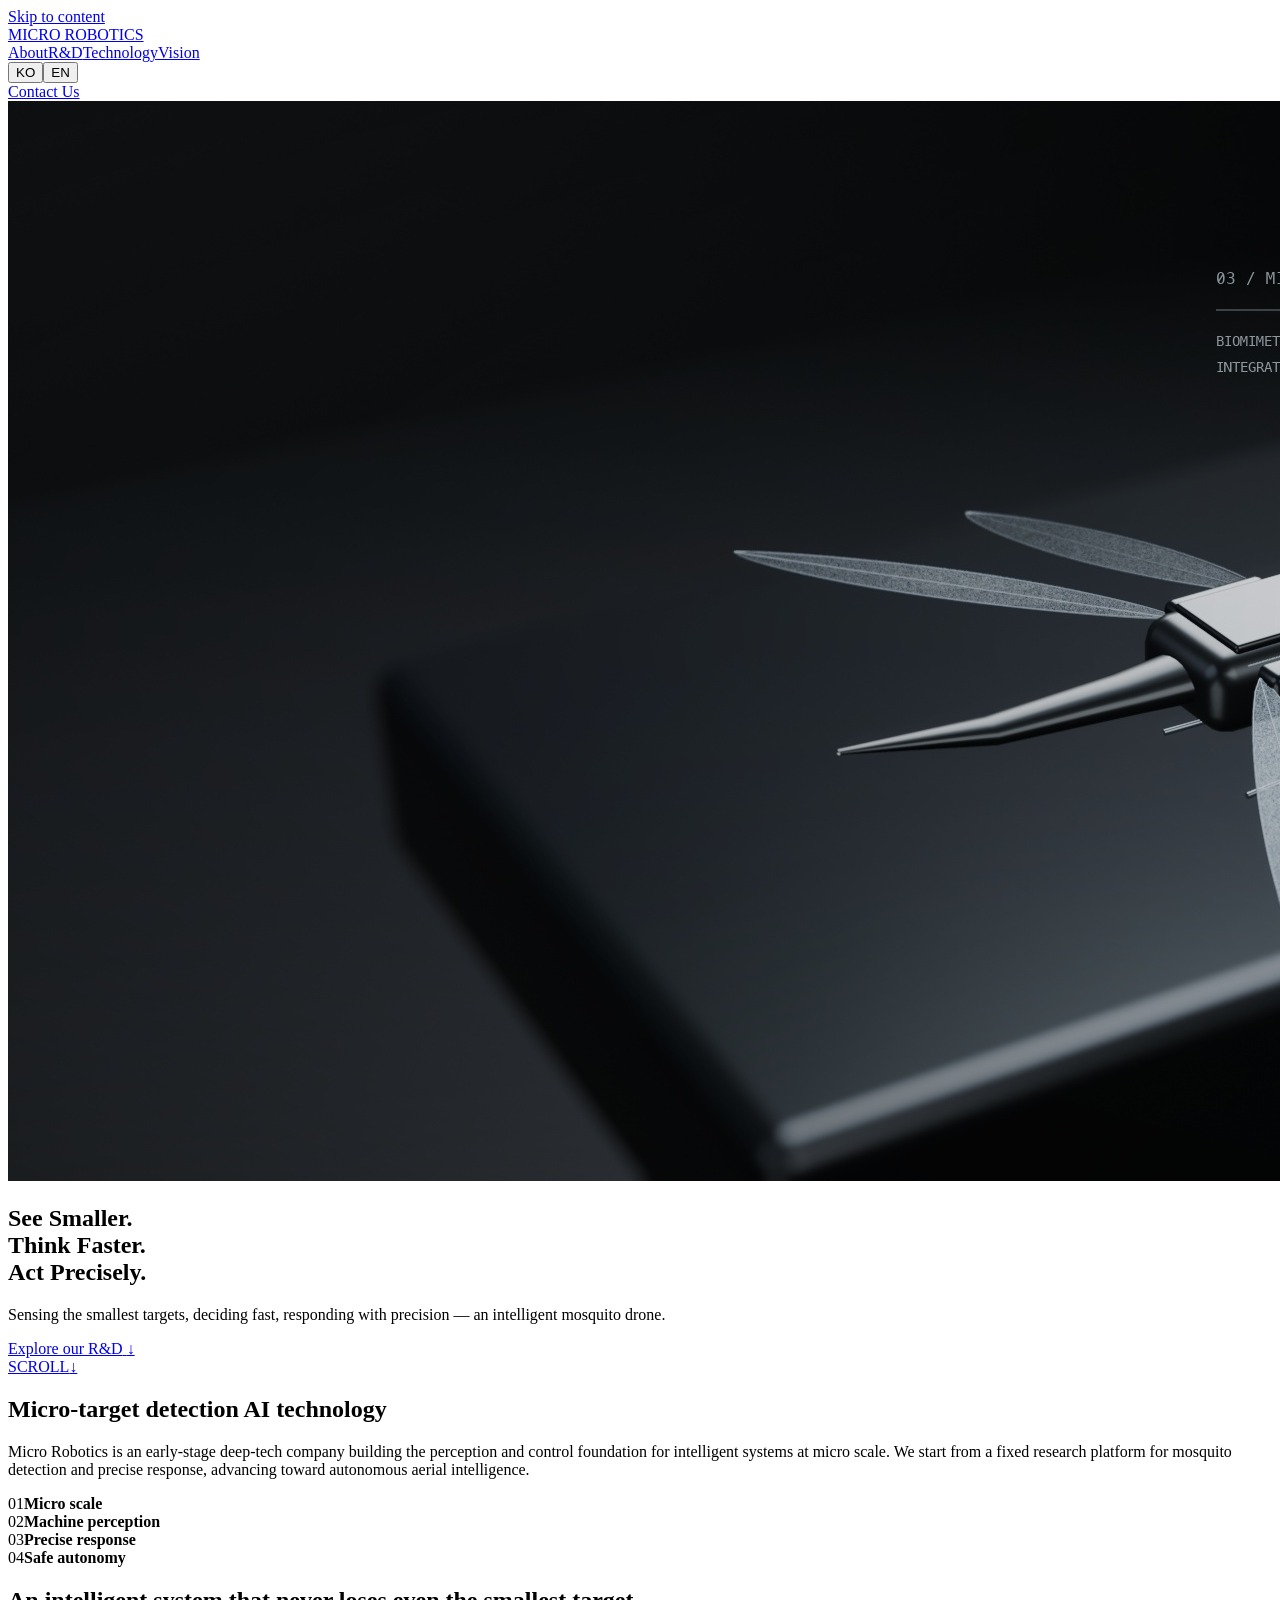
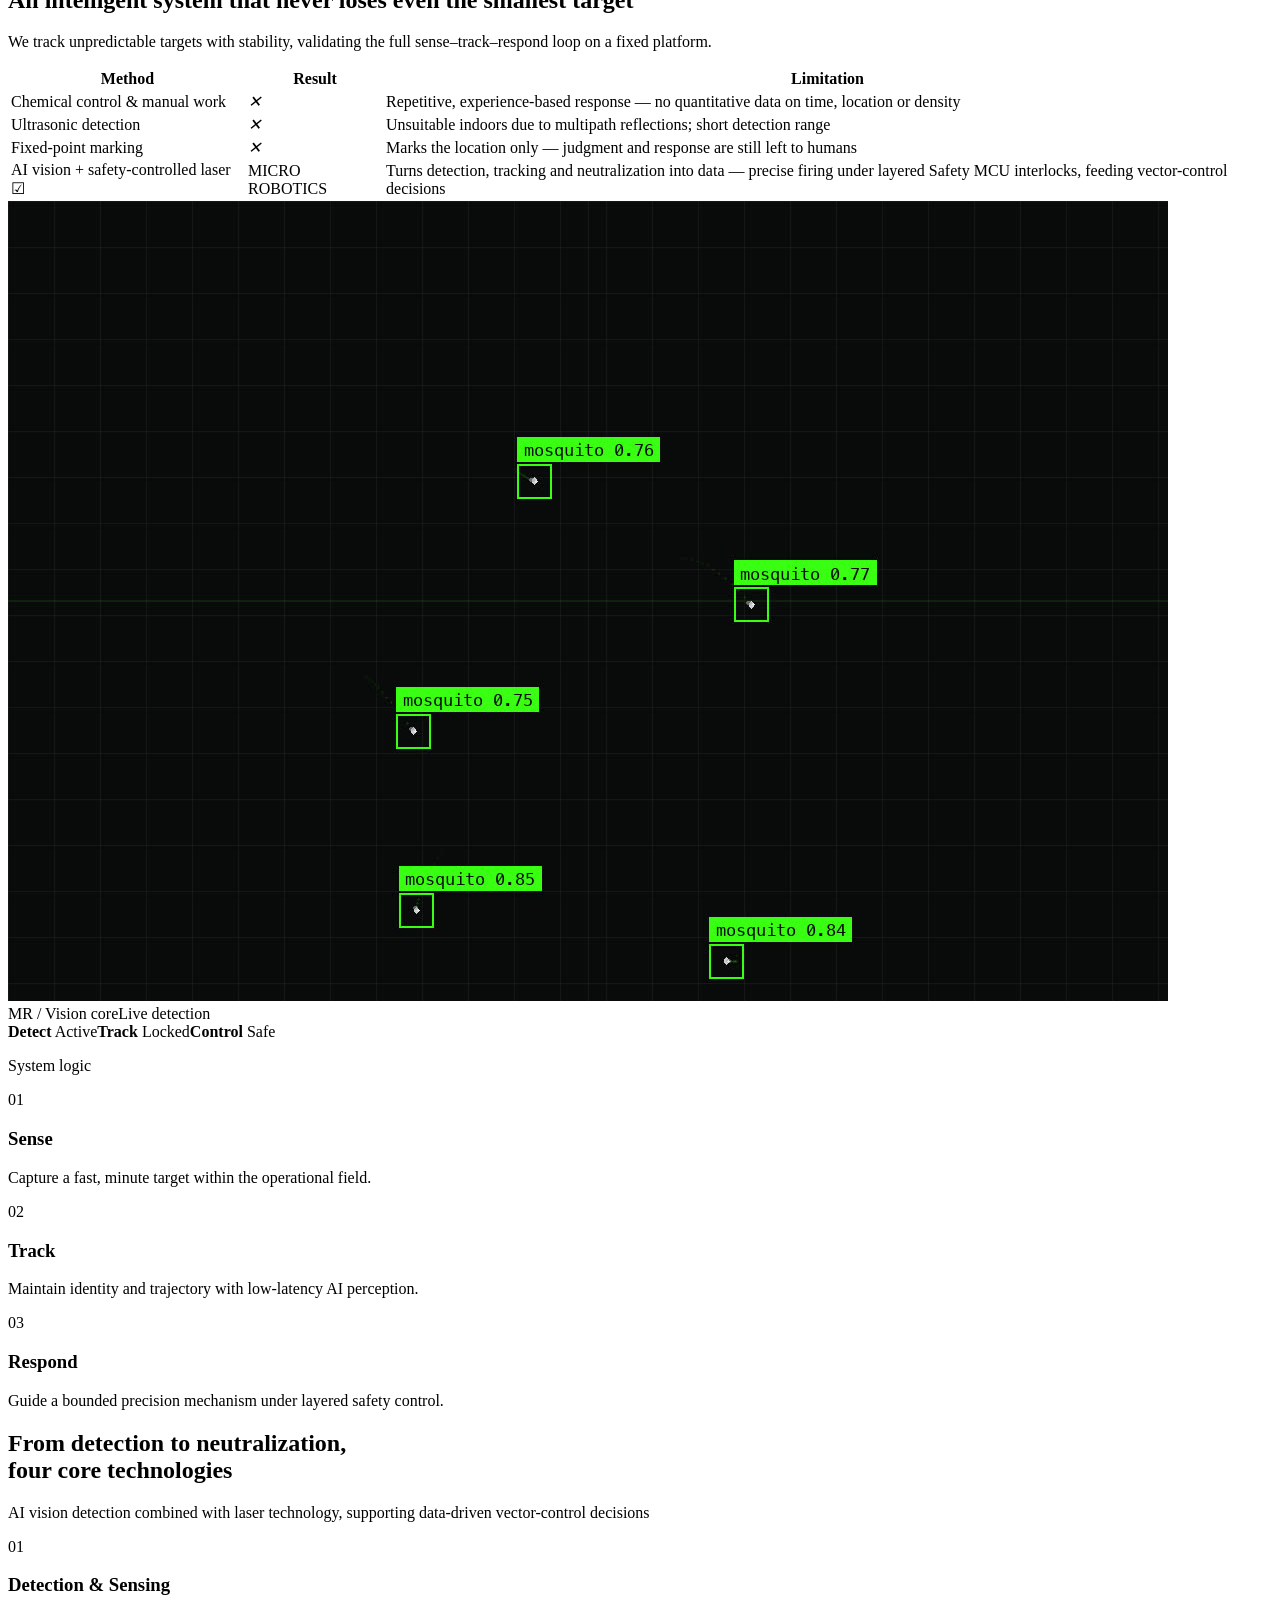
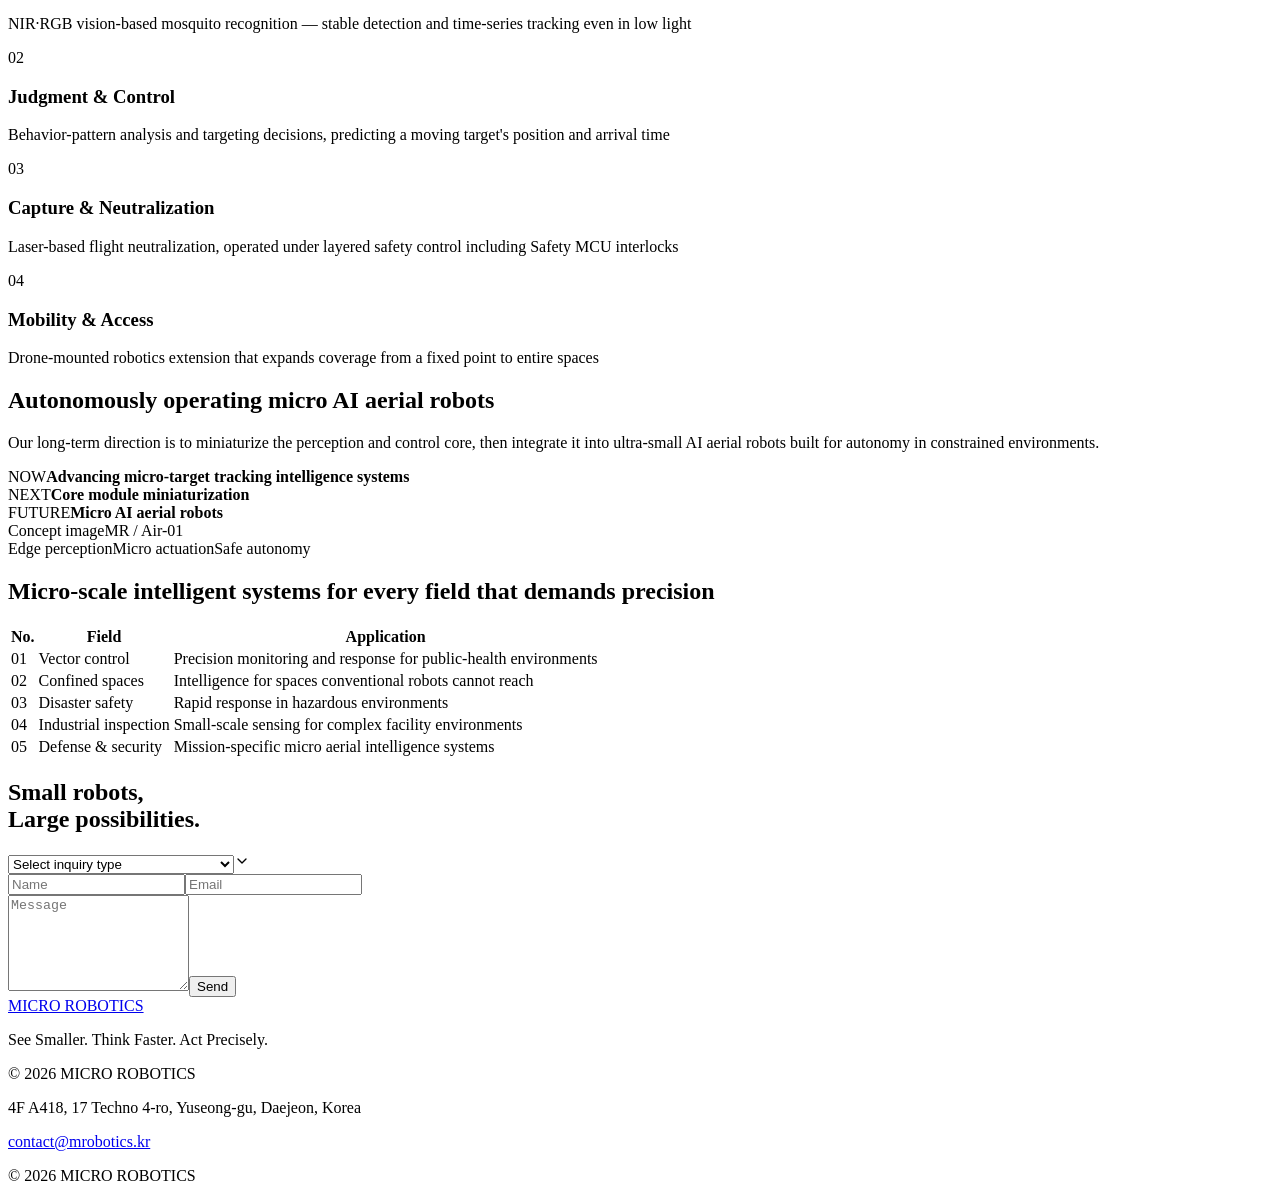
==== commit d5a642ec: "소개 섹션 핵심 항목 텍스트 배치 반영 Co-Authored-By: Claude Fable 5.1 <noreply@anthropic.com>" ====
--- a/index.html
+++ b/index.html
@@ -1,5 +1,5 @@
-<!DOCTYPE html><html lang="en"><head><meta charSet="utf-8"/><meta name="viewport" content="width=device-width, initial-scale=1"/><link rel="preload" href="/micro-robotics-pages/_next/static/media/051742360c26797e-s.p.0f97p8c3305p~.woff2" as="font" crossorigin="" type="font/woff2"/><link rel="preload" href="/micro-robotics-pages/_next/static/media/c9bd7381a27f2960-s.p.0nt9ayxdmqydo.woff2" as="font" crossorigin="" type="font/woff2"/><link rel="stylesheet" href="/micro-robotics-pages/_next/static/chunks/0li~m3882zvx5.css" data-precedence="next"/><link rel="preload" as="script" fetchPriority="low" href="/micro-robotics-pages/_next/static/chunks/10mluhc84.1ee.js"/><script src="/micro-robotics-pages/_next/static/chunks/0vp_f4y.h4ko2.js" async=""></script><script src="/micro-robotics-pages/_next/static/chunks/0c_u0uom0kk-9.js" async=""></script><script src="/micro-robotics-pages/_next/static/chunks/turbopack-0-26dj1to449w.js" async=""></script><script src="/micro-robotics-pages/_next/static/chunks/0b-.ij0mqhtov.js" async=""></script><script src="/micro-robotics-pages/_next/static/chunks/17f2ht9wo-phb.js" async=""></script><script src="/micro-robotics-pages/_next/static/chunks/0d6kr09tqxv0_.js" async=""></script><meta name="next-size-adjust" content=""/><title>Micro Robotics — See Smaller. Think Faster. Act Precisely.</title><meta name="description" content="AI perception and precision control systems for the smallest spaces."/><meta property="og:title" content="Micro Robotics — See Smaller. Think Faster. Act Precisely."/><meta property="og:description" content="AI perception and precision control systems for the smallest spaces."/><meta property="og:url" content="https://hy0909.github.io/micro-robotics-pages/"/><meta property="og:image" content="https://hy0909.github.io/micro-robotics-pages/og-dark.png"/><meta property="og:image:width" content="1200"/><meta property="og:image:height" content="630"/><meta property="og:image:alt" content="Micro Robotics — See Smaller. Think Faster. Act Precisely."/><meta property="og:type" content="website"/><meta name="twitter:card" content="summary_large_image"/><meta name="twitter:title" content="Micro Robotics — See Smaller. Think Faster. Act Precisely."/><meta name="twitter:description" content="AI perception and precision control systems for the smallest spaces."/><meta name="twitter:image" content="https://hy0909.github.io/micro-robotics-pages/og-dark.png"/><link rel="icon" href="https://hy0909.github.io/micro-robotics-pages/favicon.svg"/><script src="/micro-robotics-pages/_next/static/chunks/03~yq9q893hmn.js" noModule=""></script></head><body class="share_tech_mono_4e53b53f-module__MUN3cG__variable jetbrains_mono_dc23b741-module__ABeVkq__variable antialiased"><div hidden=""><!--$--><!--/$--></div><main><a class="skip-link" href="#main-content">Skip to content</a><nav class="nav-shell" aria-label="Primary navigation"><a class="wordmark" href="#top" aria-label="Micro Robotics home">MICRO ROBOTICS</a><div class="nav-links"><a href="#about">About</a><a href="#research">R&amp;D</a><a href="#technology">Technology</a><a href="#vision">Vision</a></div><div class="nav-right"><div class="lang-toggle" role="group" aria-label="Language"><button type="button" class="" aria-pressed="false">KO</button><button type="button" class="active" aria-pressed="true">EN</button></div><a class="button button-primary nav-cta" href="#contact-form">Contact Us</a></div></nav><section class="hero" id="top"><video class="hero-video" autoPlay="" muted="" loop="" playsInline="" preload="auto" poster="./hero-video-v6-poster.jpg" aria-hidden="true" tabindex="-1"><source src="./hero-video-v6.mp4" type="video/mp4"/></video><div class="hero-video-overlay" aria-hidden="true"></div><div class="hero-copy" id="main-content"><h1>See Smaller.<br/>Think Faster.<br/>Act Precisely.</h1><p class="hero-intro">Sensing the smallest targets, deciding fast, responding with precision —
+<!DOCTYPE html><html lang="en"><head><meta charSet="utf-8"/><meta name="viewport" content="width=device-width, initial-scale=1"/><link rel="preload" href="/micro-robotics-pages/_next/static/media/051742360c26797e-s.p.0f97p8c3305p~.woff2" as="font" crossorigin="" type="font/woff2"/><link rel="preload" href="/micro-robotics-pages/_next/static/media/c9bd7381a27f2960-s.p.0nt9ayxdmqydo.woff2" as="font" crossorigin="" type="font/woff2"/><link rel="stylesheet" href="/micro-robotics-pages/_next/static/chunks/0ildes_yo8zd5.css" data-precedence="next"/><link rel="preload" as="script" fetchPriority="low" href="/micro-robotics-pages/_next/static/chunks/10mluhc84.1ee.js"/><script src="/micro-robotics-pages/_next/static/chunks/0vp_f4y.h4ko2.js" async=""></script><script src="/micro-robotics-pages/_next/static/chunks/0c_u0uom0kk-9.js" async=""></script><script src="/micro-robotics-pages/_next/static/chunks/turbopack-0-26dj1to449w.js" async=""></script><script src="/micro-robotics-pages/_next/static/chunks/0b-.ij0mqhtov.js" async=""></script><script src="/micro-robotics-pages/_next/static/chunks/17f2ht9wo-phb.js" async=""></script><script src="/micro-robotics-pages/_next/static/chunks/07.8r76erurcc.js" async=""></script><meta name="next-size-adjust" content=""/><title>Micro Robotics — See Smaller. Think Faster. Act Precisely.</title><meta name="description" content="AI perception and precision control systems for the smallest spaces."/><meta property="og:title" content="Micro Robotics — See Smaller. Think Faster. Act Precisely."/><meta property="og:description" content="AI perception and precision control systems for the smallest spaces."/><meta property="og:url" content="https://hy0909.github.io/micro-robotics-pages/"/><meta property="og:image" content="https://hy0909.github.io/micro-robotics-pages/og-dark.png"/><meta property="og:image:width" content="1200"/><meta property="og:image:height" content="630"/><meta property="og:image:alt" content="Micro Robotics — See Smaller. Think Faster. Act Precisely."/><meta property="og:type" content="website"/><meta name="twitter:card" content="summary_large_image"/><meta name="twitter:title" content="Micro Robotics — See Smaller. Think Faster. Act Precisely."/><meta name="twitter:description" content="AI perception and precision control systems for the smallest spaces."/><meta name="twitter:image" content="https://hy0909.github.io/micro-robotics-pages/og-dark.png"/><link rel="icon" href="https://hy0909.github.io/micro-robotics-pages/favicon.svg"/><script src="/micro-robotics-pages/_next/static/chunks/03~yq9q893hmn.js" noModule=""></script></head><body class="share_tech_mono_4e53b53f-module__MUN3cG__variable jetbrains_mono_dc23b741-module__ABeVkq__variable antialiased"><div hidden=""><!--$--><!--/$--></div><main><a class="skip-link" href="#main-content">Skip to content</a><nav class="nav-shell" aria-label="Primary navigation"><a class="wordmark" href="#top" aria-label="Micro Robotics home">MICRO ROBOTICS</a><div class="nav-links"><a href="#about">About</a><a href="#research">R&amp;D</a><a href="#technology">Technology</a><a href="#vision">Vision</a></div><div class="nav-right"><div class="lang-toggle" role="group" aria-label="Language"><button type="button" class="" aria-pressed="false">KO</button><button type="button" class="active" aria-pressed="true">EN</button></div><a class="button button-primary nav-cta" href="#contact-form">Contact Us</a></div></nav><section class="hero" id="top"><video class="hero-video" autoPlay="" muted="" loop="" playsInline="" preload="auto" poster="./hero-video-v6-poster.jpg" aria-hidden="true" tabindex="-1"><source src="./hero-video-v6.mp4" type="video/mp4"/></video><div class="hero-video-overlay" aria-hidden="true"></div><div class="hero-copy" id="main-content"><h1>See Smaller.<br/>Think Faster.<br/>Act Precisely.</h1><p class="hero-intro">Sensing the smallest targets, deciding fast, responding with precision —
 an intelligent mosquito drone.</p><div class="hero-actions"><a class="button button-primary button-lg" href="#research">Explore our R&amp;D<!-- --> <span aria-hidden="true">↓</span></a></div></div><a class="hero-scroll-cue" href="#about" aria-label="Scroll to next section"><span>SCROLL</span><i aria-hidden="true">↓</i></a></section><section class="section about-section" id="about"><div class="about-layout"><h2>Micro-target detection
-<span>AI technology</span></h2><div class="about-copy"><p>Micro Robotics is an early-stage deep-tech company building the perception and control foundation for intelligent systems at micro scale. We start from a fixed research platform for mosquito detection and precise response, advancing toward autonomous aerial intelligence.</p></div></div><div class="about-bottom"><div class="principle-row" aria-label="Core principles"><span>Micro scale</span><span>Machine perception</span><span>Precise response</span><span>Safe autonomy</span></div><div class="about-visual" aria-label="Vision model interface detecting a wireframe mosquito in real time"><video autoPlay="" muted="" loop="" playsInline="" preload="metadata" poster="./about-vision-poster.jpg" aria-hidden="true" tabindex="-1"><source src="./about-vision.mp4" type="video/mp4"/></video></div></div></section><section class="section research-section" id="research"><div class="research-header"><h2>An intelligent system that never loses
+<span>AI technology</span></h2><div class="about-copy"><p>Micro Robotics is an early-stage deep-tech company building the perception and control foundation for intelligent systems at micro scale. We start from a fixed research platform for mosquito detection and precise response, advancing toward autonomous aerial intelligence.</p></div></div><div class="principle-grid" aria-label="Core principles"><div class="principle-item"><span>01</span><b>Micro scale</b></div><div class="principle-item"><span>02</span><b>Machine perception</b></div><div class="principle-item"><span>03</span><b>Precise response</b></div><div class="principle-item"><span>04</span><b>Safe autonomy</b></div></div></section><section class="section research-section" id="research"><div class="research-header"><h2>An intelligent system that never loses
 even the smallest target</h2><p>We track unpredictable targets with stability, validating the full sense–track–respond loop on a fixed platform.</p></div><div class="table-wrap compare-table"><table class="table"><thead><tr><th scope="col">Method</th><th scope="col" class="compare-mark"><span class="sr-only">Result</span></th><th scope="col">Limitation</th></tr></thead><tbody><tr class=""><td class="compare-approach">Chemical control &amp; manual work</td><td class="compare-mark"><i class="compare-x" aria-hidden="true">✕</i></td><td class="compare-limit">Repetitive, experience-based response — no quantitative data on time, location or density</td></tr><tr class=""><td class="compare-approach">Ultrasonic detection</td><td class="compare-mark"><i class="compare-x" aria-hidden="true">✕</i></td><td class="compare-limit">Unsuitable indoors due to multipath reflections; short detection range</td></tr><tr class=""><td class="compare-approach">Fixed-point marking</td><td class="compare-mark"><i class="compare-x" aria-hidden="true">✕</i></td><td class="compare-limit">Marks the location only — judgment and response are still left to humans</td></tr><tr class="ours"><td class="compare-approach">AI vision + safety-controlled laser ☑</td><td class="compare-mark"><span class="badge badge-default compare-logo">MICRO ROBOTICS</span></td><td class="compare-limit">Turns detection, tracking and neutralization into data — precise firing under layered Safety MCU interlocks, feeding vector-control decisions</td></tr></tbody></table></div><div class="research-visual"><div class="vision-canvas" aria-label="Dark-mode visualization of the vision AI model detecting mosquitoes in real time"><video class="vision-video" autoPlay="" muted="" loop="" playsInline="" preload="metadata" poster="./vision-dark-poster.jpg" aria-hidden="true" tabindex="-1"><source src="./vision-dark.mp4" type="video/mp4"/></video><div class="canvas-topline"><span>MR / Vision core</span><span>Live detection</span></div><div class="canvas-readout"><span><b>Detect</b> Active</span><span><b>Track</b> Locked</span><span><b>Control</b> Safe</span></div></div><div class="system-panel"><p class="panel-label">System logic</p><div class="system-step"><span>01</span><div><h3>Sense</h3><p>Capture a fast, minute target within the operational field.</p></div></div><div class="system-step"><span>02</span><div><h3>Track</h3><p>Maintain identity and trajectory with low-latency AI perception.</p></div></div><div class="system-step"><span>03</span><div><h3>Respond</h3><p>Guide a bounded precision mechanism under layered safety control.</p></div></div></div></div></section><section class="section technology-section" id="technology"><div class="technology-header"><h2>From detection to neutralization,<br/>four core technologies</h2><p>AI vision detection combined with laser technology, supporting data-driven vector-control decisions</p></div><div class="technology-grid"><article class="card technology-card"><div class="card-top"><div class="tech-glyph glyph-01" aria-hidden="true"><i></i><i></i><i></i></div><span>01</span></div><h3>Detection &amp; Sensing</h3><p>NIR·RGB vision-based mosquito recognition — stable detection and time-series tracking even in low light</p></article><article class="card technology-card"><div class="card-top"><div class="tech-glyph glyph-02" aria-hidden="true"><i></i><i></i><i></i></div><span>02</span></div><h3>Judgment &amp; Control</h3><p>Behavior-pattern analysis and targeting decisions, predicting a moving target&#x27;s position and arrival time</p></article><article class="card technology-card"><div class="card-top"><div class="tech-glyph glyph-03" aria-hidden="true"><i></i><i></i><i></i></div><span>03</span></div><h3>Capture &amp; Neutralization</h3><p>Laser-based flight neutralization, operated under layered safety control including Safety MCU interlocks</p></article><article class="card technology-card"><div class="card-top"><div class="tech-glyph glyph-04" aria-hidden="true"><i></i><i></i><i></i></div><span>04</span></div><h3>Mobility &amp; Access</h3><p>Drone-mounted robotics extension that expands coverage from a fixed point to entire spaces</p></article></div></section><section class="section vision-section" id="vision"><div class="vision-layout"><div class="vision-copy"><h2>Autonomously operating <span>micro AI aerial robots</span></h2><p>Our long-term direction is to miniaturize the perception and control core, then integrate it into ultra-small AI aerial robots built for autonomy in constrained environments.</p><div class="roadmap"><div class="roadmap-item active"><span>NOW</span><b>Advancing micro-target tracking intelligence systems</b></div><div class="roadmap-item"><span>NEXT</span><b>Core module miniaturization</b></div><div class="roadmap-item"><span>FUTURE</span><b>Micro AI aerial robots</b></div></div></div><div class="concept-frame" role="img" aria-label="Concept image of a biomimetic micro AI aerial robot"><div class="concept-meta"><span>Concept image</span><span>MR / Air-01</span></div><div class="concept-rings" aria-hidden="true"><i></i><i></i><i></i></div><div class="concept-drone-ascii" aria-hidden="true"></div><div class="concept-specs"><span>Edge perception</span><span>Micro actuation</span><span>Safe autonomy</span></div></div></div></section><section class="section applications-section" id="applications"><div class="applications-title"><h2>Micro-scale intelligent systems
-for every field that demands precision</h2></div><div class="table-wrap applications-table"><table class="table"><thead><tr><th scope="col" class="applications-no">No.</th><th scope="col">Field</th><th scope="col" class="applications-desc">Application</th></tr></thead><tbody><tr><td class="applications-no">01</td><td class="applications-field">Vector control</td><td class="applications-desc">Precision monitoring and response for public-health environments</td></tr><tr><td class="applications-no">02</td><td class="applications-field">Confined spaces</td><td class="applications-desc">Intelligence for spaces conventional robots cannot reach</td></tr><tr><td class="applications-no">03</td><td class="applications-field">Disaster safety</td><td class="applications-desc">Rapid response in hazardous environments</td></tr><tr><td class="applications-no">04</td><td class="applications-field">Industrial inspection</td><td class="applications-desc">Small-scale sensing for complex facility environments</td></tr><tr><td class="applications-no">05</td><td class="applications-field">Defense &amp; security</td><td class="applications-desc">Mission-specific micro aerial intelligence systems</td></tr></tbody></table></div></section><section class="contact-section" id="contact"><div class="contact-main"><div class="contact-copy"><h2>Small robots,<br/>Large possibilities.</h2></div><form id="contact-form" class="contact-form"><div class="select-wrap"><select name="category" required="" aria-label="Inquiry type" class="is-placeholder"><option value="" disabled="" selected="">Select inquiry type</option><option value="Investment">Investment</option><option value="Research / technology partnership">Research / technology partnership</option><option value="PoC / field validation">PoC / field validation</option><option value="Government &amp; public programs">Government &amp; public programs</option><option value="Other">Other</option></select><svg class="select-chevron" aria-hidden="true" width="16" height="16" viewBox="0 0 24 24" fill="none" stroke="currentColor" stroke-width="2" stroke-linecap="round" stroke-linejoin="round"><path d="m6 9 6 6 6-6"></path></svg></div><div class="form-row"><input type="text" placeholder="Name" required="" aria-label="Name" autoComplete="name" name="name"/><input type="email" placeholder="Email" required="" aria-label="Email" autoComplete="email" name="email"/></div><textarea name="message" placeholder="Message" rows="6" required="" aria-label="Message"></textarea><button type="submit" class="button button-primary">Send</button></form></div></section><footer class="site-footer"><div class="site-footer-inner"><a class="wordmark" href="#top">MICRO ROBOTICS</a><p>See Smaller. Think Faster. Act Precisely.</p><p class="copyright-desktop">© 2026 MICRO ROBOTICS</p></div><div class="site-footer-info"><p>4F A418, 17 Techno 4-ro, Yuseong-gu, Daejeon, Korea</p><a href="mailto:contact@mrobotics.kr">contact@mrobotics.kr</a><p class="copyright-mobile">© 2026 MICRO ROBOTICS</p></div></footer></main><!--$--><!--/$--><script src="/micro-robotics-pages/_next/static/chunks/10mluhc84.1ee.js" id="_R_" async=""></script><script>(self.__next_f=self.__next_f||[]).push([0])</script><script>self.__next_f.push([1,"1:\"$Sreact.fragment\"\n2:I[11968,[\"/micro-robotics-pages/_next/static/chunks/0b-.ij0mqhtov.js\",\"/micro-robotics-pages/_next/static/chunks/17f2ht9wo-phb.js\"],\"default\"]\n3:I[87804,[\"/micro-robotics-pages/_next/static/chunks/0b-.ij0mqhtov.js\",\"/micro-robotics-pages/_next/static/chunks/17f2ht9wo-phb.js\"],\"default\"]\n4:I[7934,[\"/micro-robotics-pages/_next/static/chunks/0b-.ij0mqhtov.js\",\"/micro-robotics-pages/_next/static/chunks/17f2ht9wo-phb.js\"],\"ClientPageRoot\"]\n5:I[31713,[\"/micro-robotics-pages/_next/static/chunks/0b-.ij0mqhtov.js\",\"/micro-robotics-pages/_next/static/chunks/17f2ht9wo-phb.js\",\"/micro-robotics-pages/_next/static/chunks/0d6kr09tqxv0_.js\"],\"default\"]\n8:I[77916,[\"/micro-robotics-pages/_next/static/chunks/0b-.ij0mqhtov.js\",\"/micro-robotics-pages/_next/static/chunks/17f2ht9wo-phb.js\"],\"OutletBoundary\"]\n9:\"$Sreact.suspense\"\nb:I[77916,[\"/micro-robotics-pages/_next/static/chunks/0b-.ij0mqhtov.js\",\"/micro-robotics-pages/_next/static/chunks/17f2ht9wo-phb.js\"],\"ViewportBoundary\"]\nd:I[77916,[\"/micro-robotics-pages/_next/static/chunks/0b-.ij0mqhtov.js\",\"/micro-robotics-pages/_next/static/chunks/17f2ht9wo-phb.js\"],\"MetadataBoundary\"]\nf:I[21480,[\"/micro-robotics-pages/_next/static/chunks/0b-.ij0mqhtov.js\",\"/micro-robotics-pages/_next/static/chunks/17f2ht9wo-phb.js\"],\"default\",1]\n:HL[\"/micro-robotics-pages/_next/static/chunks/0li~m3882zvx5.css\",\"style\"]\n:HL[\"/micro-robotics-pages/_next/static/media/051742360c26797e-s.p.0f97p8c3305p~.woff2\",\"font\",{\"crossOrigin\":\"\",\"type\":\"font/woff2\"}]\n:HL[\"/micro-robotics-pages/_next/static/media/c9bd7381a27f2960-s.p.0nt9ayxdmqydo.woff2\",\"font\",{\"crossOrigin\":\"\",\"type\":\"font/woff2\"}]\n"])</script><script>self.__next_f.push([1,"0:{\"P\":null,\"c\":[\"\",\"\"],\"q\":\"\",\"i\":false,\"f\":[[[\"\",{\"children\":[\"__PAGE__\",{}]},\"$undefined\",\"$undefined\",16],[[\"$\",\"$1\",\"c\",{\"children\":[[[\"$\",\"link\",\"0\",{\"rel\":\"stylesheet\",\"href\":\"/micro-robotics-pages/_next/static/chunks/0li~m3882zvx5.css\",\"precedence\":\"next\",\"crossOrigin\":\"$undefined\",\"nonce\":\"$undefined\"}],[\"$\",\"script\",\"script-0\",{\"src\":\"/micro-robotics-pages/_next/static/chunks/0b-.ij0mqhtov.js\",\"async\":true,\"nonce\":\"$undefined\"}],[\"$\",\"script\",\"script-1\",{\"src\":\"/micro-robotics-pages/_next/static/chunks/17f2ht9wo-phb.js\",\"async\":true,\"nonce\":\"$undefined\"}]],[\"$\",\"html\",null,{\"lang\":\"en\",\"children\":[\"$\",\"body\",null,{\"className\":\"share_tech_mono_4e53b53f-module__MUN3cG__variable jetbrains_mono_dc23b741-module__ABeVkq__variable antialiased\",\"children\":[\"$\",\"$L2\",null,{\"parallelRouterKey\":\"children\",\"error\":\"$undefined\",\"errorStyles\":\"$undefined\",\"errorScripts\":\"$undefined\",\"template\":[\"$\",\"$L3\",null,{}],\"templateStyles\":\"$undefined\",\"templateScripts\":\"$undefined\",\"notFound\":[[[\"$\",\"title\",null,{\"children\":\"404: This page could not be found.\"}],[\"$\",\"div\",null,{\"style\":{\"fontFamily\":\"system-ui,\\\"Segoe UI\\\",Roboto,Helvetica,Arial,sans-serif,\\\"Apple Color Emoji\\\",\\\"Segoe UI Emoji\\\"\",\"height\":\"100vh\",\"textAlign\":\"center\",\"display\":\"flex\",\"flexDirection\":\"column\",\"alignItems\":\"center\",\"justifyContent\":\"center\"},\"children\":[\"$\",\"div\",null,{\"children\":[[\"$\",\"style\",null,{\"dangerouslySetInnerHTML\":{\"__html\":\"body{color:#000;background:#fff;margin:0}.next-error-h1{border-right:1px solid rgba(0,0,0,.3)}@media (prefers-color-scheme:dark){body{color:#fff;background:#000}.next-error-h1{border-right:1px solid rgba(255,255,255,.3)}}\"}}],[\"$\",\"h1\",null,{\"className\":\"next-error-h1\",\"style\":{\"display\":\"inline-block\",\"margin\":\"0 20px 0 0\",\"padding\":\"0 23px 0 0\",\"fontSize\":24,\"fontWeight\":500,\"verticalAlign\":\"top\",\"lineHeight\":\"49px\"},\"children\":404}],[\"$\",\"div\",null,{\"style\":{\"display\":\"inline-block\"},\"children\":[\"$\",\"h2\",null,{\"style\":{\"fontSize\":14,\"fontWeight\":400,\"lineHeight\":\"49px\",\"margin\":0},\"children\":\"This page could not be found.\"}]}]]}]}]],[]],\"forbidden\":\"$undefined\",\"unauthorized\":\"$undefined\"}]}]}]]}],{\"children\":[[\"$\",\"$1\",\"c\",{\"children\":[[\"$\",\"$L4\",null,{\"Component\":\"$5\",\"serverProvidedParams\":{\"searchParams\":{},\"params\":{},\"promises\":[\"$@6\",\"$@7\"]}}],[[\"$\",\"script\",\"script-0\",{\"src\":\"/micro-robotics-pages/_next/static/chunks/0d6kr09tqxv0_.js\",\"async\":true,\"nonce\":\"$undefined\"}]],[\"$\",\"$L8\",null,{\"children\":[\"$\",\"$9\",null,{\"name\":\"Next.MetadataOutlet\",\"children\":\"$@a\"}]}]]}],{},null,false,null]},null,false,null],[\"$\",\"$1\",\"h\",{\"children\":[null,[\"$\",\"$Lb\",null,{\"children\":\"$Lc\"}],[\"$\",\"div\",null,{\"hidden\":true,\"children\":[\"$\",\"$Ld\",null,{\"children\":[\"$\",\"$9\",null,{\"name\":\"Next.Metadata\",\"children\":\"$Le\"}]}]}],[\"$\",\"meta\",null,{\"name\":\"next-size-adjust\",\"content\":\"\"}]]}],false]],\"m\":\"$undefined\",\"G\":[\"$f\",[[\"$\",\"link\",\"0\",{\"rel\":\"stylesheet\",\"href\":\"/micro-robotics-pages/_next/static/chunks/0li~m3882zvx5.css\",\"precedence\":\"next\",\"crossOrigin\":\"$undefined\",\"nonce\":\"$undefined\"}]]],\"S\":true,\"h\":null,\"s\":\"$undefined\",\"l\":\"$undefined\",\"p\":\"$undefined\",\"d\":\"$undefined\",\"b\":\"WuJskGo592yuYg_iTQa7u\"}\n"])</script><script>self.__next_f.push([1,"6:{}\n7:\"$0:f:0:1:1:children:0:props:children:0:props:serverProvidedParams:params\"\n"])</script><script>self.__next_f.push([1,"c:[[\"$\",\"meta\",\"0\",{\"charSet\":\"utf-8\"}],[\"$\",\"meta\",\"1\",{\"name\":\"viewport\",\"content\":\"width=device-width, initial-scale=1\"}]]\n"])</script><script>self.__next_f.push([1,"10:I[86593,[\"/micro-robotics-pages/_next/static/chunks/0b-.ij0mqhtov.js\",\"/micro-robotics-pages/_next/static/chunks/17f2ht9wo-phb.js\"],\"IconMark\"]\na:null\n"])</script><script>self.__next_f.push([1,"e:[[\"$\",\"title\",\"0\",{\"children\":\"Micro Robotics — See Smaller. Think Faster. Act Precisely.\"}],[\"$\",\"meta\",\"1\",{\"name\":\"description\",\"content\":\"AI perception and precision control systems for the smallest spaces.\"}],[\"$\",\"meta\",\"2\",{\"property\":\"og:title\",\"content\":\"Micro Robotics — See Smaller. Think Faster. Act Precisely.\"}],[\"$\",\"meta\",\"3\",{\"property\":\"og:description\",\"content\":\"AI perception and precision control systems for the smallest spaces.\"}],[\"$\",\"meta\",\"4\",{\"property\":\"og:url\",\"content\":\"https://hy0909.github.io/micro-robotics-pages/\"}],[\"$\",\"meta\",\"5\",{\"property\":\"og:image\",\"content\":\"https://hy0909.github.io/micro-robotics-pages/og-dark.png\"}],[\"$\",\"meta\",\"6\",{\"property\":\"og:image:width\",\"content\":\"1200\"}],[\"$\",\"meta\",\"7\",{\"property\":\"og:image:height\",\"content\":\"630\"}],[\"$\",\"meta\",\"8\",{\"property\":\"og:image:alt\",\"content\":\"Micro Robotics — See Smaller. Think Faster. Act Precisely.\"}],[\"$\",\"meta\",\"9\",{\"property\":\"og:type\",\"content\":\"website\"}],[\"$\",\"meta\",\"10\",{\"name\":\"twitter:card\",\"content\":\"summary_large_image\"}],[\"$\",\"meta\",\"11\",{\"name\":\"twitter:title\",\"content\":\"Micro Robotics — See Smaller. Think Faster. Act Precisely.\"}],[\"$\",\"meta\",\"12\",{\"name\":\"twitter:description\",\"content\":\"AI perception and precision control systems for the smallest spaces.\"}],[\"$\",\"meta\",\"13\",{\"name\":\"twitter:image\",\"content\":\"https://hy0909.github.io/micro-robotics-pages/og-dark.png\"}],[\"$\",\"link\",\"14\",{\"rel\":\"icon\",\"href\":\"https://hy0909.github.io/micro-robotics-pages/favicon.svg\"}],[\"$\",\"$L10\",\"15\",{}]]\n"])</script></body></html>+for every field that demands precision</h2></div><div class="table-wrap applications-table"><table class="table"><thead><tr><th scope="col" class="applications-no">No.</th><th scope="col">Field</th><th scope="col" class="applications-desc">Application</th></tr></thead><tbody><tr><td class="applications-no">01</td><td class="applications-field">Vector control</td><td class="applications-desc">Precision monitoring and response for public-health environments</td></tr><tr><td class="applications-no">02</td><td class="applications-field">Confined spaces</td><td class="applications-desc">Intelligence for spaces conventional robots cannot reach</td></tr><tr><td class="applications-no">03</td><td class="applications-field">Disaster safety</td><td class="applications-desc">Rapid response in hazardous environments</td></tr><tr><td class="applications-no">04</td><td class="applications-field">Industrial inspection</td><td class="applications-desc">Small-scale sensing for complex facility environments</td></tr><tr><td class="applications-no">05</td><td class="applications-field">Defense &amp; security</td><td class="applications-desc">Mission-specific micro aerial intelligence systems</td></tr></tbody></table></div></section><section class="contact-section" id="contact"><div class="contact-main"><div class="contact-copy"><h2>Small robots,<br/>Large possibilities.</h2></div><form id="contact-form" class="contact-form"><div class="select-wrap"><select name="category" required="" aria-label="Inquiry type" class="is-placeholder"><option value="" disabled="" selected="">Select inquiry type</option><option value="Investment">Investment</option><option value="Research / technology partnership">Research / technology partnership</option><option value="PoC / field validation">PoC / field validation</option><option value="Government &amp; public programs">Government &amp; public programs</option><option value="Other">Other</option></select><svg class="select-chevron" aria-hidden="true" width="16" height="16" viewBox="0 0 24 24" fill="none" stroke="currentColor" stroke-width="2" stroke-linecap="round" stroke-linejoin="round"><path d="m6 9 6 6 6-6"></path></svg></div><div class="form-row"><input type="text" placeholder="Name" required="" aria-label="Name" autoComplete="name" name="name"/><input type="email" placeholder="Email" required="" aria-label="Email" autoComplete="email" name="email"/></div><textarea name="message" placeholder="Message" rows="6" required="" aria-label="Message"></textarea><button type="submit" class="button button-primary">Send</button></form></div></section><footer class="site-footer"><div class="site-footer-inner"><a class="wordmark" href="#top">MICRO ROBOTICS</a><p>See Smaller. Think Faster. Act Precisely.</p><p class="copyright-desktop">© 2026 MICRO ROBOTICS</p></div><div class="site-footer-info"><p>4F A418, 17 Techno 4-ro, Yuseong-gu, Daejeon, Korea</p><a href="mailto:contact@mrobotics.kr">contact@mrobotics.kr</a><p class="copyright-mobile">© 2026 MICRO ROBOTICS</p></div></footer></main><!--$--><!--/$--><script src="/micro-robotics-pages/_next/static/chunks/10mluhc84.1ee.js" id="_R_" async=""></script><script>(self.__next_f=self.__next_f||[]).push([0])</script><script>self.__next_f.push([1,"1:\"$Sreact.fragment\"\n2:I[11968,[\"/micro-robotics-pages/_next/static/chunks/0b-.ij0mqhtov.js\",\"/micro-robotics-pages/_next/static/chunks/17f2ht9wo-phb.js\"],\"default\"]\n3:I[87804,[\"/micro-robotics-pages/_next/static/chunks/0b-.ij0mqhtov.js\",\"/micro-robotics-pages/_next/static/chunks/17f2ht9wo-phb.js\"],\"default\"]\n4:I[7934,[\"/micro-robotics-pages/_next/static/chunks/0b-.ij0mqhtov.js\",\"/micro-robotics-pages/_next/static/chunks/17f2ht9wo-phb.js\"],\"ClientPageRoot\"]\n5:I[31713,[\"/micro-robotics-pages/_next/static/chunks/0b-.ij0mqhtov.js\",\"/micro-robotics-pages/_next/static/chunks/17f2ht9wo-phb.js\",\"/micro-robotics-pages/_next/static/chunks/07.8r76erurcc.js\"],\"default\"]\n8:I[77916,[\"/micro-robotics-pages/_next/static/chunks/0b-.ij0mqhtov.js\",\"/micro-robotics-pages/_next/static/chunks/17f2ht9wo-phb.js\"],\"OutletBoundary\"]\n9:\"$Sreact.suspense\"\nb:I[77916,[\"/micro-robotics-pages/_next/static/chunks/0b-.ij0mqhtov.js\",\"/micro-robotics-pages/_next/static/chunks/17f2ht9wo-phb.js\"],\"ViewportBoundary\"]\nd:I[77916,[\"/micro-robotics-pages/_next/static/chunks/0b-.ij0mqhtov.js\",\"/micro-robotics-pages/_next/static/chunks/17f2ht9wo-phb.js\"],\"MetadataBoundary\"]\nf:I[21480,[\"/micro-robotics-pages/_next/static/chunks/0b-.ij0mqhtov.js\",\"/micro-robotics-pages/_next/static/chunks/17f2ht9wo-phb.js\"],\"default\",1]\n:HL[\"/micro-robotics-pages/_next/static/chunks/0ildes_yo8zd5.css\",\"style\"]\n:HL[\"/micro-robotics-pages/_next/static/media/051742360c26797e-s.p.0f97p8c3305p~.woff2\",\"font\",{\"crossOrigin\":\"\",\"type\":\"font/woff2\"}]\n:HL[\"/micro-robotics-pages/_next/static/media/c9bd7381a27f2960-s.p.0nt9ayxdmqydo.woff2\",\"font\",{\"crossOrigin\":\"\",\"type\":\"font/woff2\"}]\n"])</script><script>self.__next_f.push([1,"0:{\"P\":null,\"c\":[\"\",\"\"],\"q\":\"\",\"i\":false,\"f\":[[[\"\",{\"children\":[\"__PAGE__\",{}]},\"$undefined\",\"$undefined\",16],[[\"$\",\"$1\",\"c\",{\"children\":[[[\"$\",\"link\",\"0\",{\"rel\":\"stylesheet\",\"href\":\"/micro-robotics-pages/_next/static/chunks/0ildes_yo8zd5.css\",\"precedence\":\"next\",\"crossOrigin\":\"$undefined\",\"nonce\":\"$undefined\"}],[\"$\",\"script\",\"script-0\",{\"src\":\"/micro-robotics-pages/_next/static/chunks/0b-.ij0mqhtov.js\",\"async\":true,\"nonce\":\"$undefined\"}],[\"$\",\"script\",\"script-1\",{\"src\":\"/micro-robotics-pages/_next/static/chunks/17f2ht9wo-phb.js\",\"async\":true,\"nonce\":\"$undefined\"}]],[\"$\",\"html\",null,{\"lang\":\"en\",\"children\":[\"$\",\"body\",null,{\"className\":\"share_tech_mono_4e53b53f-module__MUN3cG__variable jetbrains_mono_dc23b741-module__ABeVkq__variable antialiased\",\"children\":[\"$\",\"$L2\",null,{\"parallelRouterKey\":\"children\",\"error\":\"$undefined\",\"errorStyles\":\"$undefined\",\"errorScripts\":\"$undefined\",\"template\":[\"$\",\"$L3\",null,{}],\"templateStyles\":\"$undefined\",\"templateScripts\":\"$undefined\",\"notFound\":[[[\"$\",\"title\",null,{\"children\":\"404: This page could not be found.\"}],[\"$\",\"div\",null,{\"style\":{\"fontFamily\":\"system-ui,\\\"Segoe UI\\\",Roboto,Helvetica,Arial,sans-serif,\\\"Apple Color Emoji\\\",\\\"Segoe UI Emoji\\\"\",\"height\":\"100vh\",\"textAlign\":\"center\",\"display\":\"flex\",\"flexDirection\":\"column\",\"alignItems\":\"center\",\"justifyContent\":\"center\"},\"children\":[\"$\",\"div\",null,{\"children\":[[\"$\",\"style\",null,{\"dangerouslySetInnerHTML\":{\"__html\":\"body{color:#000;background:#fff;margin:0}.next-error-h1{border-right:1px solid rgba(0,0,0,.3)}@media (prefers-color-scheme:dark){body{color:#fff;background:#000}.next-error-h1{border-right:1px solid rgba(255,255,255,.3)}}\"}}],[\"$\",\"h1\",null,{\"className\":\"next-error-h1\",\"style\":{\"display\":\"inline-block\",\"margin\":\"0 20px 0 0\",\"padding\":\"0 23px 0 0\",\"fontSize\":24,\"fontWeight\":500,\"verticalAlign\":\"top\",\"lineHeight\":\"49px\"},\"children\":404}],[\"$\",\"div\",null,{\"style\":{\"display\":\"inline-block\"},\"children\":[\"$\",\"h2\",null,{\"style\":{\"fontSize\":14,\"fontWeight\":400,\"lineHeight\":\"49px\",\"margin\":0},\"children\":\"This page could not be found.\"}]}]]}]}]],[]],\"forbidden\":\"$undefined\",\"unauthorized\":\"$undefined\"}]}]}]]}],{\"children\":[[\"$\",\"$1\",\"c\",{\"children\":[[\"$\",\"$L4\",null,{\"Component\":\"$5\",\"serverProvidedParams\":{\"searchParams\":{},\"params\":{},\"promises\":[\"$@6\",\"$@7\"]}}],[[\"$\",\"script\",\"script-0\",{\"src\":\"/micro-robotics-pages/_next/static/chunks/07.8r76erurcc.js\",\"async\":true,\"nonce\":\"$undefined\"}]],[\"$\",\"$L8\",null,{\"children\":[\"$\",\"$9\",null,{\"name\":\"Next.MetadataOutlet\",\"children\":\"$@a\"}]}]]}],{},null,false,null]},null,false,null],[\"$\",\"$1\",\"h\",{\"children\":[null,[\"$\",\"$Lb\",null,{\"children\":\"$Lc\"}],[\"$\",\"div\",null,{\"hidden\":true,\"children\":[\"$\",\"$Ld\",null,{\"children\":[\"$\",\"$9\",null,{\"name\":\"Next.Metadata\",\"children\":\"$Le\"}]}]}],[\"$\",\"meta\",null,{\"name\":\"next-size-adjust\",\"content\":\"\"}]]}],false]],\"m\":\"$undefined\",\"G\":[\"$f\",[[\"$\",\"link\",\"0\",{\"rel\":\"stylesheet\",\"href\":\"/micro-robotics-pages/_next/static/chunks/0ildes_yo8zd5.css\",\"precedence\":\"next\",\"crossOrigin\":\"$undefined\",\"nonce\":\"$undefined\"}]]],\"S\":true,\"h\":null,\"s\":\"$undefined\",\"l\":\"$undefined\",\"p\":\"$undefined\",\"d\":\"$undefined\",\"b\":\"bTuDU1S0l9Kqjt4Ke8pnw\"}\n"])</script><script>self.__next_f.push([1,"6:{}\n7:\"$0:f:0:1:1:children:0:props:children:0:props:serverProvidedParams:params\"\n"])</script><script>self.__next_f.push([1,"c:[[\"$\",\"meta\",\"0\",{\"charSet\":\"utf-8\"}],[\"$\",\"meta\",\"1\",{\"name\":\"viewport\",\"content\":\"width=device-width, initial-scale=1\"}]]\n"])</script><script>self.__next_f.push([1,"10:I[86593,[\"/micro-robotics-pages/_next/static/chunks/0b-.ij0mqhtov.js\",\"/micro-robotics-pages/_next/static/chunks/17f2ht9wo-phb.js\"],\"IconMark\"]\na:null\n"])</script><script>self.__next_f.push([1,"e:[[\"$\",\"title\",\"0\",{\"children\":\"Micro Robotics — See Smaller. Think Faster. Act Precisely.\"}],[\"$\",\"meta\",\"1\",{\"name\":\"description\",\"content\":\"AI perception and precision control systems for the smallest spaces.\"}],[\"$\",\"meta\",\"2\",{\"property\":\"og:title\",\"content\":\"Micro Robotics — See Smaller. Think Faster. Act Precisely.\"}],[\"$\",\"meta\",\"3\",{\"property\":\"og:description\",\"content\":\"AI perception and precision control systems for the smallest spaces.\"}],[\"$\",\"meta\",\"4\",{\"property\":\"og:url\",\"content\":\"https://hy0909.github.io/micro-robotics-pages/\"}],[\"$\",\"meta\",\"5\",{\"property\":\"og:image\",\"content\":\"https://hy0909.github.io/micro-robotics-pages/og-dark.png\"}],[\"$\",\"meta\",\"6\",{\"property\":\"og:image:width\",\"content\":\"1200\"}],[\"$\",\"meta\",\"7\",{\"property\":\"og:image:height\",\"content\":\"630\"}],[\"$\",\"meta\",\"8\",{\"property\":\"og:image:alt\",\"content\":\"Micro Robotics — See Smaller. Think Faster. Act Precisely.\"}],[\"$\",\"meta\",\"9\",{\"property\":\"og:type\",\"content\":\"website\"}],[\"$\",\"meta\",\"10\",{\"name\":\"twitter:card\",\"content\":\"summary_large_image\"}],[\"$\",\"meta\",\"11\",{\"name\":\"twitter:title\",\"content\":\"Micro Robotics — See Smaller. Think Faster. Act Precisely.\"}],[\"$\",\"meta\",\"12\",{\"name\":\"twitter:description\",\"content\":\"AI perception and precision control systems for the smallest spaces.\"}],[\"$\",\"meta\",\"13\",{\"name\":\"twitter:image\",\"content\":\"https://hy0909.github.io/micro-robotics-pages/og-dark.png\"}],[\"$\",\"link\",\"14\",{\"rel\":\"icon\",\"href\":\"https://hy0909.github.io/micro-robotics-pages/favicon.svg\"}],[\"$\",\"$L10\",\"15\",{}]]\n"])</script></body></html>
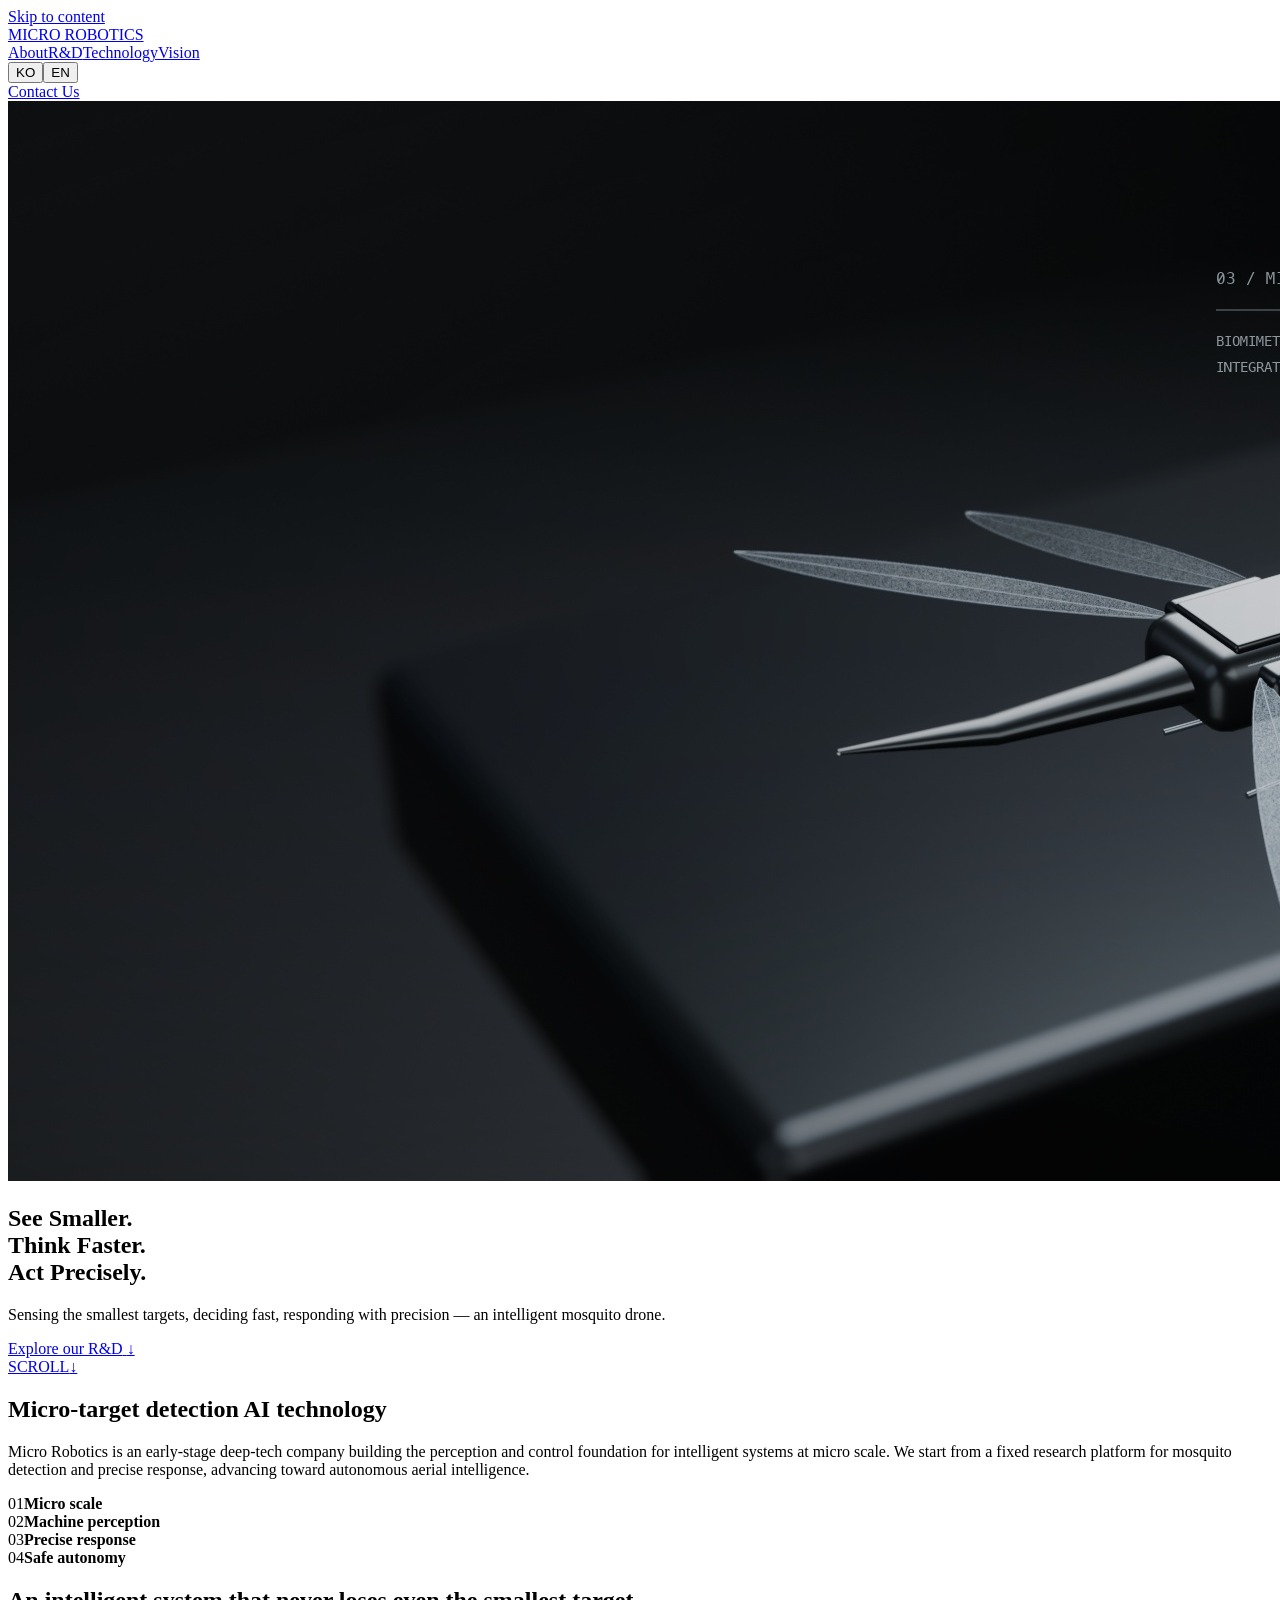
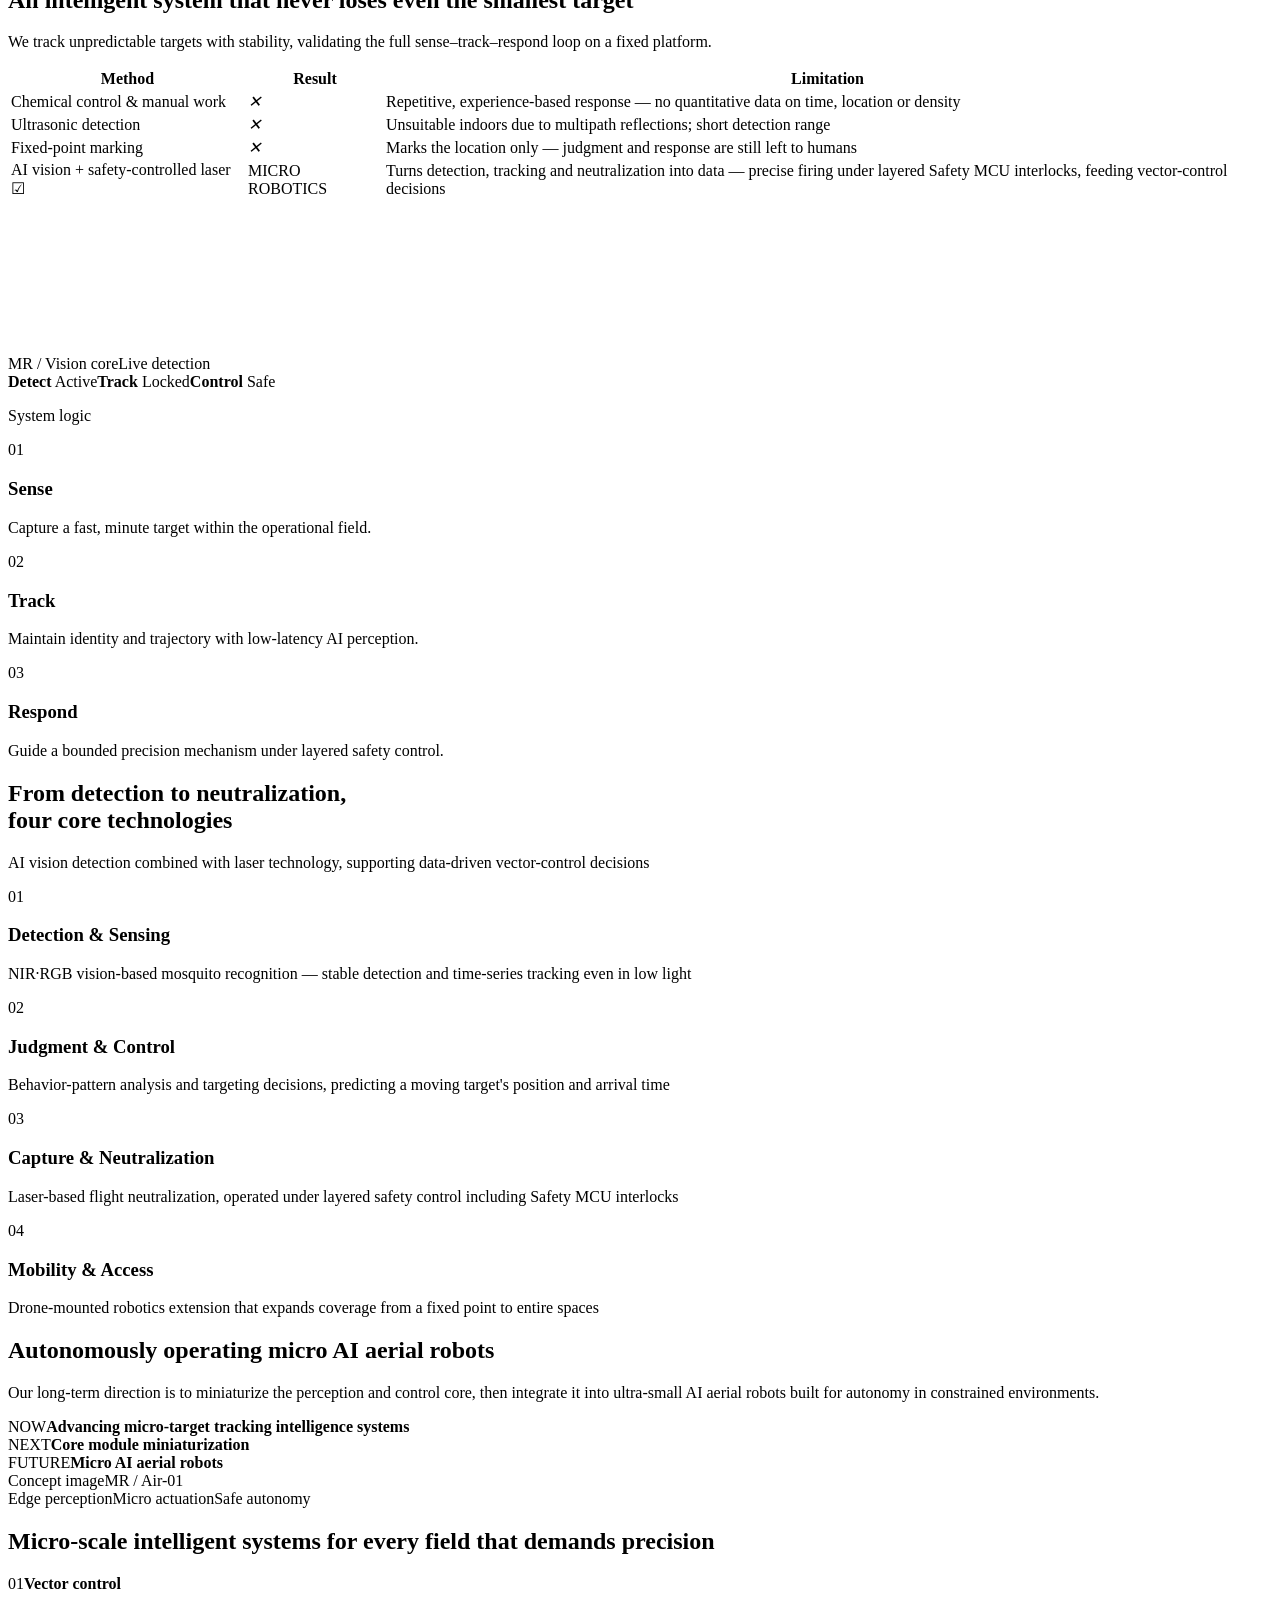
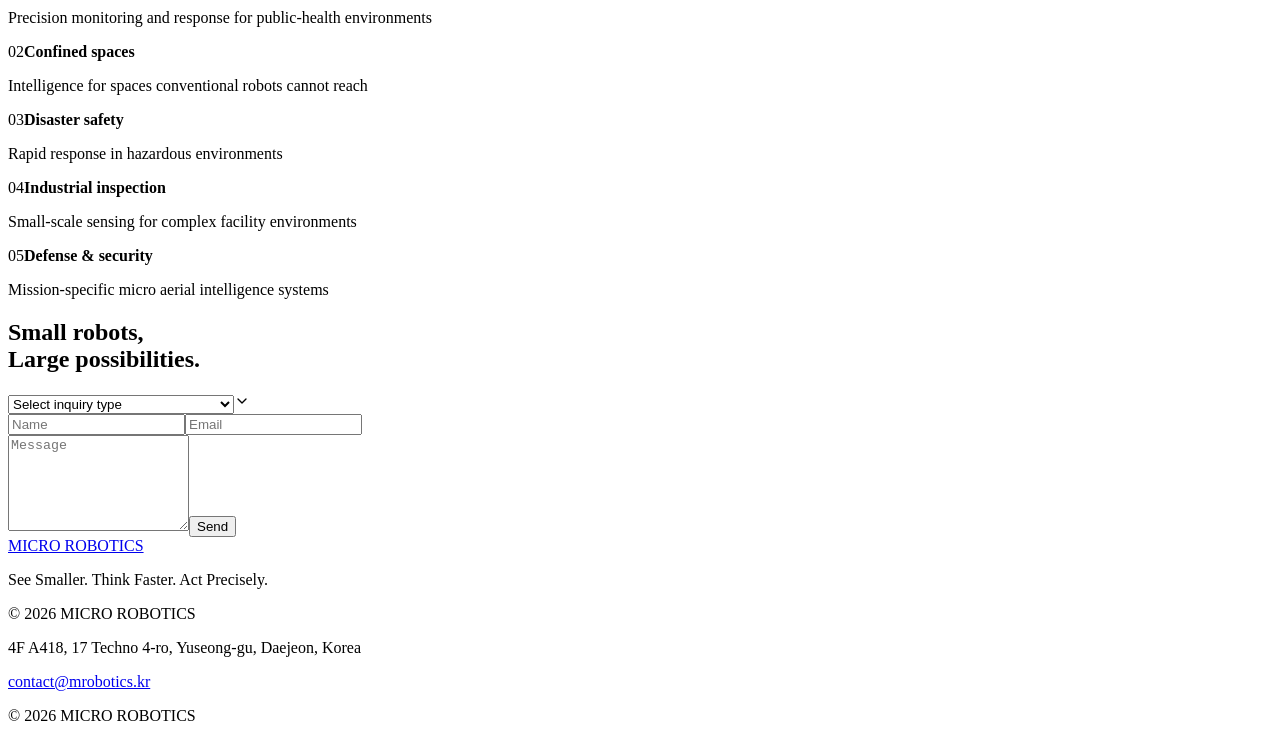
==== commit 48285620: "배포: System logic 간격, 분야 텍스트 그리드, Vision core 캔버스 애니메이션 (source 0a9a2f9) Co-Authored-By: Claude Fable" ====
--- a/index.html
+++ b/index.html
@@ -1,5 +1,5 @@
-<!DOCTYPE html><html lang="en"><head><meta charSet="utf-8"/><meta name="viewport" content="width=device-width, initial-scale=1"/><link rel="preload" href="/micro-robotics-pages/_next/static/media/051742360c26797e-s.p.0f97p8c3305p~.woff2" as="font" crossorigin="" type="font/woff2"/><link rel="preload" href="/micro-robotics-pages/_next/static/media/c9bd7381a27f2960-s.p.0nt9ayxdmqydo.woff2" as="font" crossorigin="" type="font/woff2"/><link rel="stylesheet" href="/micro-robotics-pages/_next/static/chunks/0ildes_yo8zd5.css" data-precedence="next"/><link rel="preload" as="script" fetchPriority="low" href="/micro-robotics-pages/_next/static/chunks/10mluhc84.1ee.js"/><script src="/micro-robotics-pages/_next/static/chunks/0vp_f4y.h4ko2.js" async=""></script><script src="/micro-robotics-pages/_next/static/chunks/0c_u0uom0kk-9.js" async=""></script><script src="/micro-robotics-pages/_next/static/chunks/turbopack-0-26dj1to449w.js" async=""></script><script src="/micro-robotics-pages/_next/static/chunks/0b-.ij0mqhtov.js" async=""></script><script src="/micro-robotics-pages/_next/static/chunks/17f2ht9wo-phb.js" async=""></script><script src="/micro-robotics-pages/_next/static/chunks/07.8r76erurcc.js" async=""></script><meta name="next-size-adjust" content=""/><title>Micro Robotics — See Smaller. Think Faster. Act Precisely.</title><meta name="description" content="AI perception and precision control systems for the smallest spaces."/><meta property="og:title" content="Micro Robotics — See Smaller. Think Faster. Act Precisely."/><meta property="og:description" content="AI perception and precision control systems for the smallest spaces."/><meta property="og:url" content="https://hy0909.github.io/micro-robotics-pages/"/><meta property="og:image" content="https://hy0909.github.io/micro-robotics-pages/og-dark.png"/><meta property="og:image:width" content="1200"/><meta property="og:image:height" content="630"/><meta property="og:image:alt" content="Micro Robotics — See Smaller. Think Faster. Act Precisely."/><meta property="og:type" content="website"/><meta name="twitter:card" content="summary_large_image"/><meta name="twitter:title" content="Micro Robotics — See Smaller. Think Faster. Act Precisely."/><meta name="twitter:description" content="AI perception and precision control systems for the smallest spaces."/><meta name="twitter:image" content="https://hy0909.github.io/micro-robotics-pages/og-dark.png"/><link rel="icon" href="https://hy0909.github.io/micro-robotics-pages/favicon.svg"/><script src="/micro-robotics-pages/_next/static/chunks/03~yq9q893hmn.js" noModule=""></script></head><body class="share_tech_mono_4e53b53f-module__MUN3cG__variable jetbrains_mono_dc23b741-module__ABeVkq__variable antialiased"><div hidden=""><!--$--><!--/$--></div><main><a class="skip-link" href="#main-content">Skip to content</a><nav class="nav-shell" aria-label="Primary navigation"><a class="wordmark" href="#top" aria-label="Micro Robotics home">MICRO ROBOTICS</a><div class="nav-links"><a href="#about">About</a><a href="#research">R&amp;D</a><a href="#technology">Technology</a><a href="#vision">Vision</a></div><div class="nav-right"><div class="lang-toggle" role="group" aria-label="Language"><button type="button" class="" aria-pressed="false">KO</button><button type="button" class="active" aria-pressed="true">EN</button></div><a class="button button-primary nav-cta" href="#contact-form">Contact Us</a></div></nav><section class="hero" id="top"><video class="hero-video" autoPlay="" muted="" loop="" playsInline="" preload="auto" poster="./hero-video-v6-poster.jpg" aria-hidden="true" tabindex="-1"><source src="./hero-video-v6.mp4" type="video/mp4"/></video><div class="hero-video-overlay" aria-hidden="true"></div><div class="hero-copy" id="main-content"><h1>See Smaller.<br/>Think Faster.<br/>Act Precisely.</h1><p class="hero-intro">Sensing the smallest targets, deciding fast, responding with precision —
+<!DOCTYPE html><html lang="en"><head><meta charSet="utf-8"/><meta name="viewport" content="width=device-width, initial-scale=1"/><link rel="preload" href="/micro-robotics-pages/_next/static/media/051742360c26797e-s.p.0f97p8c3305p~.woff2" as="font" crossorigin="" type="font/woff2"/><link rel="preload" href="/micro-robotics-pages/_next/static/media/c9bd7381a27f2960-s.p.0nt9ayxdmqydo.woff2" as="font" crossorigin="" type="font/woff2"/><link rel="stylesheet" href="/micro-robotics-pages/_next/static/chunks/0yl4gu8swrcg6.css" data-precedence="next"/><link rel="preload" as="script" fetchPriority="low" href="/micro-robotics-pages/_next/static/chunks/10mluhc84.1ee.js"/><script src="/micro-robotics-pages/_next/static/chunks/0vp_f4y.h4ko2.js" async=""></script><script src="/micro-robotics-pages/_next/static/chunks/0c_u0uom0kk-9.js" async=""></script><script src="/micro-robotics-pages/_next/static/chunks/turbopack-0-26dj1to449w.js" async=""></script><script src="/micro-robotics-pages/_next/static/chunks/0b-.ij0mqhtov.js" async=""></script><script src="/micro-robotics-pages/_next/static/chunks/17f2ht9wo-phb.js" async=""></script><script src="/micro-robotics-pages/_next/static/chunks/0qd-3tho1gc_k.js" async=""></script><meta name="next-size-adjust" content=""/><title>Micro Robotics — See Smaller. Think Faster. Act Precisely.</title><meta name="description" content="AI perception and precision control systems for the smallest spaces."/><meta property="og:title" content="Micro Robotics — See Smaller. Think Faster. Act Precisely."/><meta property="og:description" content="AI perception and precision control systems for the smallest spaces."/><meta property="og:url" content="https://hy0909.github.io/micro-robotics-pages/"/><meta property="og:image" content="https://hy0909.github.io/micro-robotics-pages/og-dark.png"/><meta property="og:image:width" content="1200"/><meta property="og:image:height" content="630"/><meta property="og:image:alt" content="Micro Robotics — See Smaller. Think Faster. Act Precisely."/><meta property="og:type" content="website"/><meta name="twitter:card" content="summary_large_image"/><meta name="twitter:title" content="Micro Robotics — See Smaller. Think Faster. Act Precisely."/><meta name="twitter:description" content="AI perception and precision control systems for the smallest spaces."/><meta name="twitter:image" content="https://hy0909.github.io/micro-robotics-pages/og-dark.png"/><link rel="icon" href="https://hy0909.github.io/micro-robotics-pages/favicon.svg"/><script src="/micro-robotics-pages/_next/static/chunks/03~yq9q893hmn.js" noModule=""></script></head><body class="share_tech_mono_4e53b53f-module__MUN3cG__variable jetbrains_mono_dc23b741-module__ABeVkq__variable antialiased"><div hidden=""><!--$--><!--/$--></div><main><a class="skip-link" href="#main-content">Skip to content</a><nav class="nav-shell" aria-label="Primary navigation"><a class="wordmark" href="#top" aria-label="Micro Robotics home">MICRO ROBOTICS</a><div class="nav-links"><a href="#about">About</a><a href="#research">R&amp;D</a><a href="#technology">Technology</a><a href="#vision">Vision</a></div><div class="nav-right"><div class="lang-toggle" role="group" aria-label="Language"><button type="button" class="" aria-pressed="false">KO</button><button type="button" class="active" aria-pressed="true">EN</button></div><a class="button button-primary nav-cta" href="#contact-form">Contact Us</a></div></nav><section class="hero" id="top"><video class="hero-video" autoPlay="" muted="" loop="" playsInline="" preload="auto" poster="./hero-video-v6-poster.jpg" aria-hidden="true" tabindex="-1"><source src="./hero-video-v6.mp4" type="video/mp4"/></video><div class="hero-video-overlay" aria-hidden="true"></div><div class="hero-copy" id="main-content"><h1>See Smaller.<br/>Think Faster.<br/>Act Precisely.</h1><p class="hero-intro">Sensing the smallest targets, deciding fast, responding with precision —
 an intelligent mosquito drone.</p><div class="hero-actions"><a class="button button-primary button-lg" href="#research">Explore our R&amp;D<!-- --> <span aria-hidden="true">↓</span></a></div></div><a class="hero-scroll-cue" href="#about" aria-label="Scroll to next section"><span>SCROLL</span><i aria-hidden="true">↓</i></a></section><section class="section about-section" id="about"><div class="about-layout"><h2>Micro-target detection
 <span>AI technology</span></h2><div class="about-copy"><p>Micro Robotics is an early-stage deep-tech company building the perception and control foundation for intelligent systems at micro scale. We start from a fixed research platform for mosquito detection and precise response, advancing toward autonomous aerial intelligence.</p></div></div><div class="principle-grid" aria-label="Core principles"><div class="principle-item"><span>01</span><b>Micro scale</b></div><div class="principle-item"><span>02</span><b>Machine perception</b></div><div class="principle-item"><span>03</span><b>Precise response</b></div><div class="principle-item"><span>04</span><b>Safe autonomy</b></div></div></section><section class="section research-section" id="research"><div class="research-header"><h2>An intelligent system that never loses
-even the smallest target</h2><p>We track unpredictable targets with stability, validating the full sense–track–respond loop on a fixed platform.</p></div><div class="table-wrap compare-table"><table class="table"><thead><tr><th scope="col">Method</th><th scope="col" class="compare-mark"><span class="sr-only">Result</span></th><th scope="col">Limitation</th></tr></thead><tbody><tr class=""><td class="compare-approach">Chemical control &amp; manual work</td><td class="compare-mark"><i class="compare-x" aria-hidden="true">✕</i></td><td class="compare-limit">Repetitive, experience-based response — no quantitative data on time, location or density</td></tr><tr class=""><td class="compare-approach">Ultrasonic detection</td><td class="compare-mark"><i class="compare-x" aria-hidden="true">✕</i></td><td class="compare-limit">Unsuitable indoors due to multipath reflections; short detection range</td></tr><tr class=""><td class="compare-approach">Fixed-point marking</td><td class="compare-mark"><i class="compare-x" aria-hidden="true">✕</i></td><td class="compare-limit">Marks the location only — judgment and response are still left to humans</td></tr><tr class="ours"><td class="compare-approach">AI vision + safety-controlled laser ☑</td><td class="compare-mark"><span class="badge badge-default compare-logo">MICRO ROBOTICS</span></td><td class="compare-limit">Turns detection, tracking and neutralization into data — precise firing under layered Safety MCU interlocks, feeding vector-control decisions</td></tr></tbody></table></div><div class="research-visual"><div class="vision-canvas" aria-label="Dark-mode visualization of the vision AI model detecting mosquitoes in real time"><video class="vision-video" autoPlay="" muted="" loop="" playsInline="" preload="metadata" poster="./vision-dark-poster.jpg" aria-hidden="true" tabindex="-1"><source src="./vision-dark.mp4" type="video/mp4"/></video><div class="canvas-topline"><span>MR / Vision core</span><span>Live detection</span></div><div class="canvas-readout"><span><b>Detect</b> Active</span><span><b>Track</b> Locked</span><span><b>Control</b> Safe</span></div></div><div class="system-panel"><p class="panel-label">System logic</p><div class="system-step"><span>01</span><div><h3>Sense</h3><p>Capture a fast, minute target within the operational field.</p></div></div><div class="system-step"><span>02</span><div><h3>Track</h3><p>Maintain identity and trajectory with low-latency AI perception.</p></div></div><div class="system-step"><span>03</span><div><h3>Respond</h3><p>Guide a bounded precision mechanism under layered safety control.</p></div></div></div></div></section><section class="section technology-section" id="technology"><div class="technology-header"><h2>From detection to neutralization,<br/>four core technologies</h2><p>AI vision detection combined with laser technology, supporting data-driven vector-control decisions</p></div><div class="technology-grid"><article class="card technology-card"><div class="card-top"><div class="tech-glyph glyph-01" aria-hidden="true"><i></i><i></i><i></i></div><span>01</span></div><h3>Detection &amp; Sensing</h3><p>NIR·RGB vision-based mosquito recognition — stable detection and time-series tracking even in low light</p></article><article class="card technology-card"><div class="card-top"><div class="tech-glyph glyph-02" aria-hidden="true"><i></i><i></i><i></i></div><span>02</span></div><h3>Judgment &amp; Control</h3><p>Behavior-pattern analysis and targeting decisions, predicting a moving target&#x27;s position and arrival time</p></article><article class="card technology-card"><div class="card-top"><div class="tech-glyph glyph-03" aria-hidden="true"><i></i><i></i><i></i></div><span>03</span></div><h3>Capture &amp; Neutralization</h3><p>Laser-based flight neutralization, operated under layered safety control including Safety MCU interlocks</p></article><article class="card technology-card"><div class="card-top"><div class="tech-glyph glyph-04" aria-hidden="true"><i></i><i></i><i></i></div><span>04</span></div><h3>Mobility &amp; Access</h3><p>Drone-mounted robotics extension that expands coverage from a fixed point to entire spaces</p></article></div></section><section class="section vision-section" id="vision"><div class="vision-layout"><div class="vision-copy"><h2>Autonomously operating <span>micro AI aerial robots</span></h2><p>Our long-term direction is to miniaturize the perception and control core, then integrate it into ultra-small AI aerial robots built for autonomy in constrained environments.</p><div class="roadmap"><div class="roadmap-item active"><span>NOW</span><b>Advancing micro-target tracking intelligence systems</b></div><div class="roadmap-item"><span>NEXT</span><b>Core module miniaturization</b></div><div class="roadmap-item"><span>FUTURE</span><b>Micro AI aerial robots</b></div></div></div><div class="concept-frame" role="img" aria-label="Concept image of a biomimetic micro AI aerial robot"><div class="concept-meta"><span>Concept image</span><span>MR / Air-01</span></div><div class="concept-rings" aria-hidden="true"><i></i><i></i><i></i></div><div class="concept-drone-ascii" aria-hidden="true"></div><div class="concept-specs"><span>Edge perception</span><span>Micro actuation</span><span>Safe autonomy</span></div></div></div></section><section class="section applications-section" id="applications"><div class="applications-title"><h2>Micro-scale intelligent systems
-for every field that demands precision</h2></div><div class="table-wrap applications-table"><table class="table"><thead><tr><th scope="col" class="applications-no">No.</th><th scope="col">Field</th><th scope="col" class="applications-desc">Application</th></tr></thead><tbody><tr><td class="applications-no">01</td><td class="applications-field">Vector control</td><td class="applications-desc">Precision monitoring and response for public-health environments</td></tr><tr><td class="applications-no">02</td><td class="applications-field">Confined spaces</td><td class="applications-desc">Intelligence for spaces conventional robots cannot reach</td></tr><tr><td class="applications-no">03</td><td class="applications-field">Disaster safety</td><td class="applications-desc">Rapid response in hazardous environments</td></tr><tr><td class="applications-no">04</td><td class="applications-field">Industrial inspection</td><td class="applications-desc">Small-scale sensing for complex facility environments</td></tr><tr><td class="applications-no">05</td><td class="applications-field">Defense &amp; security</td><td class="applications-desc">Mission-specific micro aerial intelligence systems</td></tr></tbody></table></div></section><section class="contact-section" id="contact"><div class="contact-main"><div class="contact-copy"><h2>Small robots,<br/>Large possibilities.</h2></div><form id="contact-form" class="contact-form"><div class="select-wrap"><select name="category" required="" aria-label="Inquiry type" class="is-placeholder"><option value="" disabled="" selected="">Select inquiry type</option><option value="Investment">Investment</option><option value="Research / technology partnership">Research / technology partnership</option><option value="PoC / field validation">PoC / field validation</option><option value="Government &amp; public programs">Government &amp; public programs</option><option value="Other">Other</option></select><svg class="select-chevron" aria-hidden="true" width="16" height="16" viewBox="0 0 24 24" fill="none" stroke="currentColor" stroke-width="2" stroke-linecap="round" stroke-linejoin="round"><path d="m6 9 6 6 6-6"></path></svg></div><div class="form-row"><input type="text" placeholder="Name" required="" aria-label="Name" autoComplete="name" name="name"/><input type="email" placeholder="Email" required="" aria-label="Email" autoComplete="email" name="email"/></div><textarea name="message" placeholder="Message" rows="6" required="" aria-label="Message"></textarea><button type="submit" class="button button-primary">Send</button></form></div></section><footer class="site-footer"><div class="site-footer-inner"><a class="wordmark" href="#top">MICRO ROBOTICS</a><p>See Smaller. Think Faster. Act Precisely.</p><p class="copyright-desktop">© 2026 MICRO ROBOTICS</p></div><div class="site-footer-info"><p>4F A418, 17 Techno 4-ro, Yuseong-gu, Daejeon, Korea</p><a href="mailto:contact@mrobotics.kr">contact@mrobotics.kr</a><p class="copyright-mobile">© 2026 MICRO ROBOTICS</p></div></footer></main><!--$--><!--/$--><script src="/micro-robotics-pages/_next/static/chunks/10mluhc84.1ee.js" id="_R_" async=""></script><script>(self.__next_f=self.__next_f||[]).push([0])</script><script>self.__next_f.push([1,"1:\"$Sreact.fragment\"\n2:I[11968,[\"/micro-robotics-pages/_next/static/chunks/0b-.ij0mqhtov.js\",\"/micro-robotics-pages/_next/static/chunks/17f2ht9wo-phb.js\"],\"default\"]\n3:I[87804,[\"/micro-robotics-pages/_next/static/chunks/0b-.ij0mqhtov.js\",\"/micro-robotics-pages/_next/static/chunks/17f2ht9wo-phb.js\"],\"default\"]\n4:I[7934,[\"/micro-robotics-pages/_next/static/chunks/0b-.ij0mqhtov.js\",\"/micro-robotics-pages/_next/static/chunks/17f2ht9wo-phb.js\"],\"ClientPageRoot\"]\n5:I[31713,[\"/micro-robotics-pages/_next/static/chunks/0b-.ij0mqhtov.js\",\"/micro-robotics-pages/_next/static/chunks/17f2ht9wo-phb.js\",\"/micro-robotics-pages/_next/static/chunks/07.8r76erurcc.js\"],\"default\"]\n8:I[77916,[\"/micro-robotics-pages/_next/static/chunks/0b-.ij0mqhtov.js\",\"/micro-robotics-pages/_next/static/chunks/17f2ht9wo-phb.js\"],\"OutletBoundary\"]\n9:\"$Sreact.suspense\"\nb:I[77916,[\"/micro-robotics-pages/_next/static/chunks/0b-.ij0mqhtov.js\",\"/micro-robotics-pages/_next/static/chunks/17f2ht9wo-phb.js\"],\"ViewportBoundary\"]\nd:I[77916,[\"/micro-robotics-pages/_next/static/chunks/0b-.ij0mqhtov.js\",\"/micro-robotics-pages/_next/static/chunks/17f2ht9wo-phb.js\"],\"MetadataBoundary\"]\nf:I[21480,[\"/micro-robotics-pages/_next/static/chunks/0b-.ij0mqhtov.js\",\"/micro-robotics-pages/_next/static/chunks/17f2ht9wo-phb.js\"],\"default\",1]\n:HL[\"/micro-robotics-pages/_next/static/chunks/0ildes_yo8zd5.css\",\"style\"]\n:HL[\"/micro-robotics-pages/_next/static/media/051742360c26797e-s.p.0f97p8c3305p~.woff2\",\"font\",{\"crossOrigin\":\"\",\"type\":\"font/woff2\"}]\n:HL[\"/micro-robotics-pages/_next/static/media/c9bd7381a27f2960-s.p.0nt9ayxdmqydo.woff2\",\"font\",{\"crossOrigin\":\"\",\"type\":\"font/woff2\"}]\n"])</script><script>self.__next_f.push([1,"0:{\"P\":null,\"c\":[\"\",\"\"],\"q\":\"\",\"i\":false,\"f\":[[[\"\",{\"children\":[\"__PAGE__\",{}]},\"$undefined\",\"$undefined\",16],[[\"$\",\"$1\",\"c\",{\"children\":[[[\"$\",\"link\",\"0\",{\"rel\":\"stylesheet\",\"href\":\"/micro-robotics-pages/_next/static/chunks/0ildes_yo8zd5.css\",\"precedence\":\"next\",\"crossOrigin\":\"$undefined\",\"nonce\":\"$undefined\"}],[\"$\",\"script\",\"script-0\",{\"src\":\"/micro-robotics-pages/_next/static/chunks/0b-.ij0mqhtov.js\",\"async\":true,\"nonce\":\"$undefined\"}],[\"$\",\"script\",\"script-1\",{\"src\":\"/micro-robotics-pages/_next/static/chunks/17f2ht9wo-phb.js\",\"async\":true,\"nonce\":\"$undefined\"}]],[\"$\",\"html\",null,{\"lang\":\"en\",\"children\":[\"$\",\"body\",null,{\"className\":\"share_tech_mono_4e53b53f-module__MUN3cG__variable jetbrains_mono_dc23b741-module__ABeVkq__variable antialiased\",\"children\":[\"$\",\"$L2\",null,{\"parallelRouterKey\":\"children\",\"error\":\"$undefined\",\"errorStyles\":\"$undefined\",\"errorScripts\":\"$undefined\",\"template\":[\"$\",\"$L3\",null,{}],\"templateStyles\":\"$undefined\",\"templateScripts\":\"$undefined\",\"notFound\":[[[\"$\",\"title\",null,{\"children\":\"404: This page could not be found.\"}],[\"$\",\"div\",null,{\"style\":{\"fontFamily\":\"system-ui,\\\"Segoe UI\\\",Roboto,Helvetica,Arial,sans-serif,\\\"Apple Color Emoji\\\",\\\"Segoe UI Emoji\\\"\",\"height\":\"100vh\",\"textAlign\":\"center\",\"display\":\"flex\",\"flexDirection\":\"column\",\"alignItems\":\"center\",\"justifyContent\":\"center\"},\"children\":[\"$\",\"div\",null,{\"children\":[[\"$\",\"style\",null,{\"dangerouslySetInnerHTML\":{\"__html\":\"body{color:#000;background:#fff;margin:0}.next-error-h1{border-right:1px solid rgba(0,0,0,.3)}@media (prefers-color-scheme:dark){body{color:#fff;background:#000}.next-error-h1{border-right:1px solid rgba(255,255,255,.3)}}\"}}],[\"$\",\"h1\",null,{\"className\":\"next-error-h1\",\"style\":{\"display\":\"inline-block\",\"margin\":\"0 20px 0 0\",\"padding\":\"0 23px 0 0\",\"fontSize\":24,\"fontWeight\":500,\"verticalAlign\":\"top\",\"lineHeight\":\"49px\"},\"children\":404}],[\"$\",\"div\",null,{\"style\":{\"display\":\"inline-block\"},\"children\":[\"$\",\"h2\",null,{\"style\":{\"fontSize\":14,\"fontWeight\":400,\"lineHeight\":\"49px\",\"margin\":0},\"children\":\"This page could not be found.\"}]}]]}]}]],[]],\"forbidden\":\"$undefined\",\"unauthorized\":\"$undefined\"}]}]}]]}],{\"children\":[[\"$\",\"$1\",\"c\",{\"children\":[[\"$\",\"$L4\",null,{\"Component\":\"$5\",\"serverProvidedParams\":{\"searchParams\":{},\"params\":{},\"promises\":[\"$@6\",\"$@7\"]}}],[[\"$\",\"script\",\"script-0\",{\"src\":\"/micro-robotics-pages/_next/static/chunks/07.8r76erurcc.js\",\"async\":true,\"nonce\":\"$undefined\"}]],[\"$\",\"$L8\",null,{\"children\":[\"$\",\"$9\",null,{\"name\":\"Next.MetadataOutlet\",\"children\":\"$@a\"}]}]]}],{},null,false,null]},null,false,null],[\"$\",\"$1\",\"h\",{\"children\":[null,[\"$\",\"$Lb\",null,{\"children\":\"$Lc\"}],[\"$\",\"div\",null,{\"hidden\":true,\"children\":[\"$\",\"$Ld\",null,{\"children\":[\"$\",\"$9\",null,{\"name\":\"Next.Metadata\",\"children\":\"$Le\"}]}]}],[\"$\",\"meta\",null,{\"name\":\"next-size-adjust\",\"content\":\"\"}]]}],false]],\"m\":\"$undefined\",\"G\":[\"$f\",[[\"$\",\"link\",\"0\",{\"rel\":\"stylesheet\",\"href\":\"/micro-robotics-pages/_next/static/chunks/0ildes_yo8zd5.css\",\"precedence\":\"next\",\"crossOrigin\":\"$undefined\",\"nonce\":\"$undefined\"}]]],\"S\":true,\"h\":null,\"s\":\"$undefined\",\"l\":\"$undefined\",\"p\":\"$undefined\",\"d\":\"$undefined\",\"b\":\"bTuDU1S0l9Kqjt4Ke8pnw\"}\n"])</script><script>self.__next_f.push([1,"6:{}\n7:\"$0:f:0:1:1:children:0:props:children:0:props:serverProvidedParams:params\"\n"])</script><script>self.__next_f.push([1,"c:[[\"$\",\"meta\",\"0\",{\"charSet\":\"utf-8\"}],[\"$\",\"meta\",\"1\",{\"name\":\"viewport\",\"content\":\"width=device-width, initial-scale=1\"}]]\n"])</script><script>self.__next_f.push([1,"10:I[86593,[\"/micro-robotics-pages/_next/static/chunks/0b-.ij0mqhtov.js\",\"/micro-robotics-pages/_next/static/chunks/17f2ht9wo-phb.js\"],\"IconMark\"]\na:null\n"])</script><script>self.__next_f.push([1,"e:[[\"$\",\"title\",\"0\",{\"children\":\"Micro Robotics — See Smaller. Think Faster. Act Precisely.\"}],[\"$\",\"meta\",\"1\",{\"name\":\"description\",\"content\":\"AI perception and precision control systems for the smallest spaces.\"}],[\"$\",\"meta\",\"2\",{\"property\":\"og:title\",\"content\":\"Micro Robotics — See Smaller. Think Faster. Act Precisely.\"}],[\"$\",\"meta\",\"3\",{\"property\":\"og:description\",\"content\":\"AI perception and precision control systems for the smallest spaces.\"}],[\"$\",\"meta\",\"4\",{\"property\":\"og:url\",\"content\":\"https://hy0909.github.io/micro-robotics-pages/\"}],[\"$\",\"meta\",\"5\",{\"property\":\"og:image\",\"content\":\"https://hy0909.github.io/micro-robotics-pages/og-dark.png\"}],[\"$\",\"meta\",\"6\",{\"property\":\"og:image:width\",\"content\":\"1200\"}],[\"$\",\"meta\",\"7\",{\"property\":\"og:image:height\",\"content\":\"630\"}],[\"$\",\"meta\",\"8\",{\"property\":\"og:image:alt\",\"content\":\"Micro Robotics — See Smaller. Think Faster. Act Precisely.\"}],[\"$\",\"meta\",\"9\",{\"property\":\"og:type\",\"content\":\"website\"}],[\"$\",\"meta\",\"10\",{\"name\":\"twitter:card\",\"content\":\"summary_large_image\"}],[\"$\",\"meta\",\"11\",{\"name\":\"twitter:title\",\"content\":\"Micro Robotics — See Smaller. Think Faster. Act Precisely.\"}],[\"$\",\"meta\",\"12\",{\"name\":\"twitter:description\",\"content\":\"AI perception and precision control systems for the smallest spaces.\"}],[\"$\",\"meta\",\"13\",{\"name\":\"twitter:image\",\"content\":\"https://hy0909.github.io/micro-robotics-pages/og-dark.png\"}],[\"$\",\"link\",\"14\",{\"rel\":\"icon\",\"href\":\"https://hy0909.github.io/micro-robotics-pages/favicon.svg\"}],[\"$\",\"$L10\",\"15\",{}]]\n"])</script></body></html>+even the smallest target</h2><p>We track unpredictable targets with stability, validating the full sense–track–respond loop on a fixed platform.</p></div><div class="table-wrap compare-table"><table class="table"><thead><tr><th scope="col">Method</th><th scope="col" class="compare-mark"><span class="sr-only">Result</span></th><th scope="col">Limitation</th></tr></thead><tbody><tr class=""><td class="compare-approach">Chemical control &amp; manual work</td><td class="compare-mark"><i class="compare-x" aria-hidden="true">✕</i></td><td class="compare-limit">Repetitive, experience-based response — no quantitative data on time, location or density</td></tr><tr class=""><td class="compare-approach">Ultrasonic detection</td><td class="compare-mark"><i class="compare-x" aria-hidden="true">✕</i></td><td class="compare-limit">Unsuitable indoors due to multipath reflections; short detection range</td></tr><tr class=""><td class="compare-approach">Fixed-point marking</td><td class="compare-mark"><i class="compare-x" aria-hidden="true">✕</i></td><td class="compare-limit">Marks the location only — judgment and response are still left to humans</td></tr><tr class="ours"><td class="compare-approach">AI vision + safety-controlled laser ☑</td><td class="compare-mark"><span class="badge badge-default compare-logo">MICRO ROBOTICS</span></td><td class="compare-limit">Turns detection, tracking and neutralization into data — precise firing under layered Safety MCU interlocks, feeding vector-control decisions</td></tr></tbody></table></div><div class="research-visual"><div class="vision-canvas" aria-label="Dark-mode visualization of the vision AI model detecting mosquitoes in real time"><canvas class="vision-detect" aria-hidden="true"></canvas><div class="canvas-topline"><span>MR / Vision core</span><span>Live detection</span></div><div class="canvas-readout"><span><b>Detect</b> Active</span><span><b>Track</b> Locked</span><span><b>Control</b> Safe</span></div></div><div class="system-panel"><p class="panel-label">System logic</p><div class="system-step"><span>01</span><div><h3>Sense</h3><p>Capture a fast, minute target within the operational field.</p></div></div><div class="system-step"><span>02</span><div><h3>Track</h3><p>Maintain identity and trajectory with low-latency AI perception.</p></div></div><div class="system-step"><span>03</span><div><h3>Respond</h3><p>Guide a bounded precision mechanism under layered safety control.</p></div></div></div></div></section><section class="section technology-section" id="technology"><div class="technology-header"><h2>From detection to neutralization,<br/>four core technologies</h2><p>AI vision detection combined with laser technology, supporting data-driven vector-control decisions</p></div><div class="technology-grid"><article class="card technology-card"><div class="card-top"><div class="tech-glyph glyph-01" aria-hidden="true"><i></i><i></i><i></i></div><span>01</span></div><h3>Detection &amp; Sensing</h3><p>NIR·RGB vision-based mosquito recognition — stable detection and time-series tracking even in low light</p></article><article class="card technology-card"><div class="card-top"><div class="tech-glyph glyph-02" aria-hidden="true"><i></i><i></i><i></i></div><span>02</span></div><h3>Judgment &amp; Control</h3><p>Behavior-pattern analysis and targeting decisions, predicting a moving target&#x27;s position and arrival time</p></article><article class="card technology-card"><div class="card-top"><div class="tech-glyph glyph-03" aria-hidden="true"><i></i><i></i><i></i></div><span>03</span></div><h3>Capture &amp; Neutralization</h3><p>Laser-based flight neutralization, operated under layered safety control including Safety MCU interlocks</p></article><article class="card technology-card"><div class="card-top"><div class="tech-glyph glyph-04" aria-hidden="true"><i></i><i></i><i></i></div><span>04</span></div><h3>Mobility &amp; Access</h3><p>Drone-mounted robotics extension that expands coverage from a fixed point to entire spaces</p></article></div></section><section class="section vision-section" id="vision"><div class="vision-layout"><div class="vision-copy"><h2>Autonomously operating <span>micro AI aerial robots</span></h2><p>Our long-term direction is to miniaturize the perception and control core, then integrate it into ultra-small AI aerial robots built for autonomy in constrained environments.</p><div class="roadmap"><div class="roadmap-item active"><span>NOW</span><b>Advancing micro-target tracking intelligence systems</b></div><div class="roadmap-item"><span>NEXT</span><b>Core module miniaturization</b></div><div class="roadmap-item"><span>FUTURE</span><b>Micro AI aerial robots</b></div></div></div><div class="concept-frame" role="img" aria-label="Concept image of a biomimetic micro AI aerial robot"><div class="concept-meta"><span>Concept image</span><span>MR / Air-01</span></div><div class="concept-rings" aria-hidden="true"><i></i><i></i><i></i></div><div class="concept-drone-ascii" aria-hidden="true"></div><div class="concept-specs"><span>Edge perception</span><span>Micro actuation</span><span>Safe autonomy</span></div></div></div></section><section class="section applications-section" id="applications"><div class="applications-title"><h2>Micro-scale intelligent systems
+for every field that demands precision</h2></div><div class="application-grid" aria-label="Application fields"><div class="application-item"><span>01</span><b>Vector control</b><p>Precision monitoring and response for public-health environments</p></div><div class="application-item"><span>02</span><b>Confined spaces</b><p>Intelligence for spaces conventional robots cannot reach</p></div><div class="application-item"><span>03</span><b>Disaster safety</b><p>Rapid response in hazardous environments</p></div><div class="application-item"><span>04</span><b>Industrial inspection</b><p>Small-scale sensing for complex facility environments</p></div><div class="application-item"><span>05</span><b>Defense &amp; security</b><p>Mission-specific micro aerial intelligence systems</p></div></div></section><section class="contact-section" id="contact"><div class="contact-main"><div class="contact-copy"><h2>Small robots,<br/>Large possibilities.</h2></div><form id="contact-form" class="contact-form"><div class="select-wrap"><select name="category" required="" aria-label="Inquiry type" class="is-placeholder"><option value="" disabled="" selected="">Select inquiry type</option><option value="Investment">Investment</option><option value="Research / technology partnership">Research / technology partnership</option><option value="PoC / field validation">PoC / field validation</option><option value="Government &amp; public programs">Government &amp; public programs</option><option value="Other">Other</option></select><svg class="select-chevron" aria-hidden="true" width="16" height="16" viewBox="0 0 24 24" fill="none" stroke="currentColor" stroke-width="2" stroke-linecap="round" stroke-linejoin="round"><path d="m6 9 6 6 6-6"></path></svg></div><div class="form-row"><input type="text" placeholder="Name" required="" aria-label="Name" autoComplete="name" name="name"/><input type="email" placeholder="Email" required="" aria-label="Email" autoComplete="email" name="email"/></div><textarea name="message" placeholder="Message" rows="6" required="" aria-label="Message"></textarea><button type="submit" class="button button-primary">Send</button></form></div></section><footer class="site-footer"><div class="site-footer-inner"><a class="wordmark" href="#top">MICRO ROBOTICS</a><p>See Smaller. Think Faster. Act Precisely.</p><p class="copyright-desktop">© 2026 MICRO ROBOTICS</p></div><div class="site-footer-info"><p>4F A418, 17 Techno 4-ro, Yuseong-gu, Daejeon, Korea</p><a href="mailto:contact@mrobotics.kr">contact@mrobotics.kr</a><p class="copyright-mobile">© 2026 MICRO ROBOTICS</p></div></footer></main><!--$--><!--/$--><script src="/micro-robotics-pages/_next/static/chunks/10mluhc84.1ee.js" id="_R_" async=""></script><script>(self.__next_f=self.__next_f||[]).push([0])</script><script>self.__next_f.push([1,"1:\"$Sreact.fragment\"\n2:I[11968,[\"/micro-robotics-pages/_next/static/chunks/0b-.ij0mqhtov.js\",\"/micro-robotics-pages/_next/static/chunks/17f2ht9wo-phb.js\"],\"default\"]\n3:I[87804,[\"/micro-robotics-pages/_next/static/chunks/0b-.ij0mqhtov.js\",\"/micro-robotics-pages/_next/static/chunks/17f2ht9wo-phb.js\"],\"default\"]\n4:I[7934,[\"/micro-robotics-pages/_next/static/chunks/0b-.ij0mqhtov.js\",\"/micro-robotics-pages/_next/static/chunks/17f2ht9wo-phb.js\"],\"ClientPageRoot\"]\n5:I[31713,[\"/micro-robotics-pages/_next/static/chunks/0b-.ij0mqhtov.js\",\"/micro-robotics-pages/_next/static/chunks/17f2ht9wo-phb.js\",\"/micro-robotics-pages/_next/static/chunks/0qd-3tho1gc_k.js\"],\"default\"]\n8:I[77916,[\"/micro-robotics-pages/_next/static/chunks/0b-.ij0mqhtov.js\",\"/micro-robotics-pages/_next/static/chunks/17f2ht9wo-phb.js\"],\"OutletBoundary\"]\n9:\"$Sreact.suspense\"\nb:I[77916,[\"/micro-robotics-pages/_next/static/chunks/0b-.ij0mqhtov.js\",\"/micro-robotics-pages/_next/static/chunks/17f2ht9wo-phb.js\"],\"ViewportBoundary\"]\nd:I[77916,[\"/micro-robotics-pages/_next/static/chunks/0b-.ij0mqhtov.js\",\"/micro-robotics-pages/_next/static/chunks/17f2ht9wo-phb.js\"],\"MetadataBoundary\"]\nf:I[21480,[\"/micro-robotics-pages/_next/static/chunks/0b-.ij0mqhtov.js\",\"/micro-robotics-pages/_next/static/chunks/17f2ht9wo-phb.js\"],\"default\",1]\n:HL[\"/micro-robotics-pages/_next/static/chunks/0yl4gu8swrcg6.css\",\"style\"]\n:HL[\"/micro-robotics-pages/_next/static/media/051742360c26797e-s.p.0f97p8c3305p~.woff2\",\"font\",{\"crossOrigin\":\"\",\"type\":\"font/woff2\"}]\n:HL[\"/micro-robotics-pages/_next/static/media/c9bd7381a27f2960-s.p.0nt9ayxdmqydo.woff2\",\"font\",{\"crossOrigin\":\"\",\"type\":\"font/woff2\"}]\n"])</script><script>self.__next_f.push([1,"0:{\"P\":null,\"c\":[\"\",\"\"],\"q\":\"\",\"i\":false,\"f\":[[[\"\",{\"children\":[\"__PAGE__\",{}]},\"$undefined\",\"$undefined\",16],[[\"$\",\"$1\",\"c\",{\"children\":[[[\"$\",\"link\",\"0\",{\"rel\":\"stylesheet\",\"href\":\"/micro-robotics-pages/_next/static/chunks/0yl4gu8swrcg6.css\",\"precedence\":\"next\",\"crossOrigin\":\"$undefined\",\"nonce\":\"$undefined\"}],[\"$\",\"script\",\"script-0\",{\"src\":\"/micro-robotics-pages/_next/static/chunks/0b-.ij0mqhtov.js\",\"async\":true,\"nonce\":\"$undefined\"}],[\"$\",\"script\",\"script-1\",{\"src\":\"/micro-robotics-pages/_next/static/chunks/17f2ht9wo-phb.js\",\"async\":true,\"nonce\":\"$undefined\"}]],[\"$\",\"html\",null,{\"lang\":\"en\",\"children\":[\"$\",\"body\",null,{\"className\":\"share_tech_mono_4e53b53f-module__MUN3cG__variable jetbrains_mono_dc23b741-module__ABeVkq__variable antialiased\",\"children\":[\"$\",\"$L2\",null,{\"parallelRouterKey\":\"children\",\"error\":\"$undefined\",\"errorStyles\":\"$undefined\",\"errorScripts\":\"$undefined\",\"template\":[\"$\",\"$L3\",null,{}],\"templateStyles\":\"$undefined\",\"templateScripts\":\"$undefined\",\"notFound\":[[[\"$\",\"title\",null,{\"children\":\"404: This page could not be found.\"}],[\"$\",\"div\",null,{\"style\":{\"fontFamily\":\"system-ui,\\\"Segoe UI\\\",Roboto,Helvetica,Arial,sans-serif,\\\"Apple Color Emoji\\\",\\\"Segoe UI Emoji\\\"\",\"height\":\"100vh\",\"textAlign\":\"center\",\"display\":\"flex\",\"flexDirection\":\"column\",\"alignItems\":\"center\",\"justifyContent\":\"center\"},\"children\":[\"$\",\"div\",null,{\"children\":[[\"$\",\"style\",null,{\"dangerouslySetInnerHTML\":{\"__html\":\"body{color:#000;background:#fff;margin:0}.next-error-h1{border-right:1px solid rgba(0,0,0,.3)}@media (prefers-color-scheme:dark){body{color:#fff;background:#000}.next-error-h1{border-right:1px solid rgba(255,255,255,.3)}}\"}}],[\"$\",\"h1\",null,{\"className\":\"next-error-h1\",\"style\":{\"display\":\"inline-block\",\"margin\":\"0 20px 0 0\",\"padding\":\"0 23px 0 0\",\"fontSize\":24,\"fontWeight\":500,\"verticalAlign\":\"top\",\"lineHeight\":\"49px\"},\"children\":404}],[\"$\",\"div\",null,{\"style\":{\"display\":\"inline-block\"},\"children\":[\"$\",\"h2\",null,{\"style\":{\"fontSize\":14,\"fontWeight\":400,\"lineHeight\":\"49px\",\"margin\":0},\"children\":\"This page could not be found.\"}]}]]}]}]],[]],\"forbidden\":\"$undefined\",\"unauthorized\":\"$undefined\"}]}]}]]}],{\"children\":[[\"$\",\"$1\",\"c\",{\"children\":[[\"$\",\"$L4\",null,{\"Component\":\"$5\",\"serverProvidedParams\":{\"searchParams\":{},\"params\":{},\"promises\":[\"$@6\",\"$@7\"]}}],[[\"$\",\"script\",\"script-0\",{\"src\":\"/micro-robotics-pages/_next/static/chunks/0qd-3tho1gc_k.js\",\"async\":true,\"nonce\":\"$undefined\"}]],[\"$\",\"$L8\",null,{\"children\":[\"$\",\"$9\",null,{\"name\":\"Next.MetadataOutlet\",\"children\":\"$@a\"}]}]]}],{},null,false,null]},null,false,null],[\"$\",\"$1\",\"h\",{\"children\":[null,[\"$\",\"$Lb\",null,{\"children\":\"$Lc\"}],[\"$\",\"div\",null,{\"hidden\":true,\"children\":[\"$\",\"$Ld\",null,{\"children\":[\"$\",\"$9\",null,{\"name\":\"Next.Metadata\",\"children\":\"$Le\"}]}]}],[\"$\",\"meta\",null,{\"name\":\"next-size-adjust\",\"content\":\"\"}]]}],false]],\"m\":\"$undefined\",\"G\":[\"$f\",[[\"$\",\"link\",\"0\",{\"rel\":\"stylesheet\",\"href\":\"/micro-robotics-pages/_next/static/chunks/0yl4gu8swrcg6.css\",\"precedence\":\"next\",\"crossOrigin\":\"$undefined\",\"nonce\":\"$undefined\"}]]],\"S\":true,\"h\":null,\"s\":\"$undefined\",\"l\":\"$undefined\",\"p\":\"$undefined\",\"d\":\"$undefined\",\"b\":\"o0_Ojnz7bRGWNEtC7Q97Z\"}\n"])</script><script>self.__next_f.push([1,"6:{}\n7:\"$0:f:0:1:1:children:0:props:children:0:props:serverProvidedParams:params\"\n"])</script><script>self.__next_f.push([1,"c:[[\"$\",\"meta\",\"0\",{\"charSet\":\"utf-8\"}],[\"$\",\"meta\",\"1\",{\"name\":\"viewport\",\"content\":\"width=device-width, initial-scale=1\"}]]\n"])</script><script>self.__next_f.push([1,"10:I[86593,[\"/micro-robotics-pages/_next/static/chunks/0b-.ij0mqhtov.js\",\"/micro-robotics-pages/_next/static/chunks/17f2ht9wo-phb.js\"],\"IconMark\"]\na:null\n"])</script><script>self.__next_f.push([1,"e:[[\"$\",\"title\",\"0\",{\"children\":\"Micro Robotics — See Smaller. Think Faster. Act Precisely.\"}],[\"$\",\"meta\",\"1\",{\"name\":\"description\",\"content\":\"AI perception and precision control systems for the smallest spaces.\"}],[\"$\",\"meta\",\"2\",{\"property\":\"og:title\",\"content\":\"Micro Robotics — See Smaller. Think Faster. Act Precisely.\"}],[\"$\",\"meta\",\"3\",{\"property\":\"og:description\",\"content\":\"AI perception and precision control systems for the smallest spaces.\"}],[\"$\",\"meta\",\"4\",{\"property\":\"og:url\",\"content\":\"https://hy0909.github.io/micro-robotics-pages/\"}],[\"$\",\"meta\",\"5\",{\"property\":\"og:image\",\"content\":\"https://hy0909.github.io/micro-robotics-pages/og-dark.png\"}],[\"$\",\"meta\",\"6\",{\"property\":\"og:image:width\",\"content\":\"1200\"}],[\"$\",\"meta\",\"7\",{\"property\":\"og:image:height\",\"content\":\"630\"}],[\"$\",\"meta\",\"8\",{\"property\":\"og:image:alt\",\"content\":\"Micro Robotics — See Smaller. Think Faster. Act Precisely.\"}],[\"$\",\"meta\",\"9\",{\"property\":\"og:type\",\"content\":\"website\"}],[\"$\",\"meta\",\"10\",{\"name\":\"twitter:card\",\"content\":\"summary_large_image\"}],[\"$\",\"meta\",\"11\",{\"name\":\"twitter:title\",\"content\":\"Micro Robotics — See Smaller. Think Faster. Act Precisely.\"}],[\"$\",\"meta\",\"12\",{\"name\":\"twitter:description\",\"content\":\"AI perception and precision control systems for the smallest spaces.\"}],[\"$\",\"meta\",\"13\",{\"name\":\"twitter:image\",\"content\":\"https://hy0909.github.io/micro-robotics-pages/og-dark.png\"}],[\"$\",\"link\",\"14\",{\"rel\":\"icon\",\"href\":\"https://hy0909.github.io/micro-robotics-pages/favicon.svg\"}],[\"$\",\"$L10\",\"15\",{}]]\n"])</script></body></html>
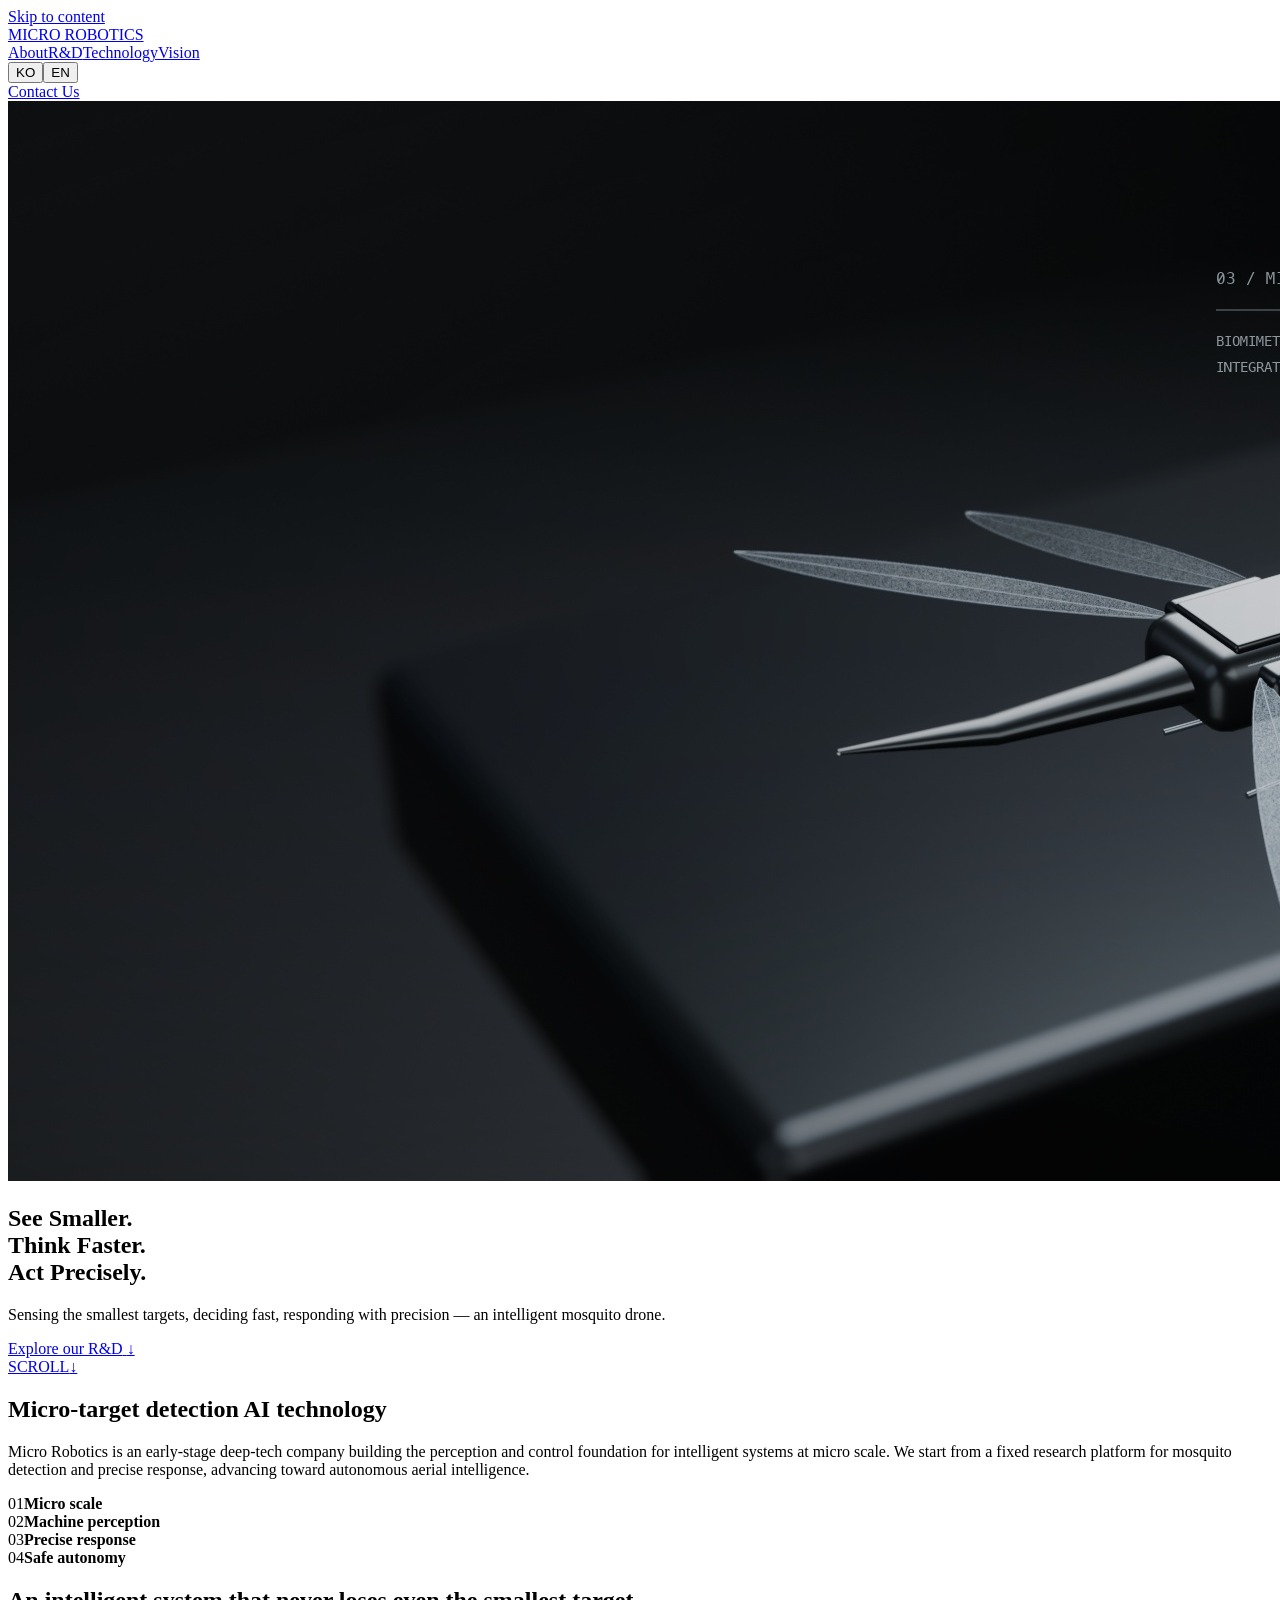
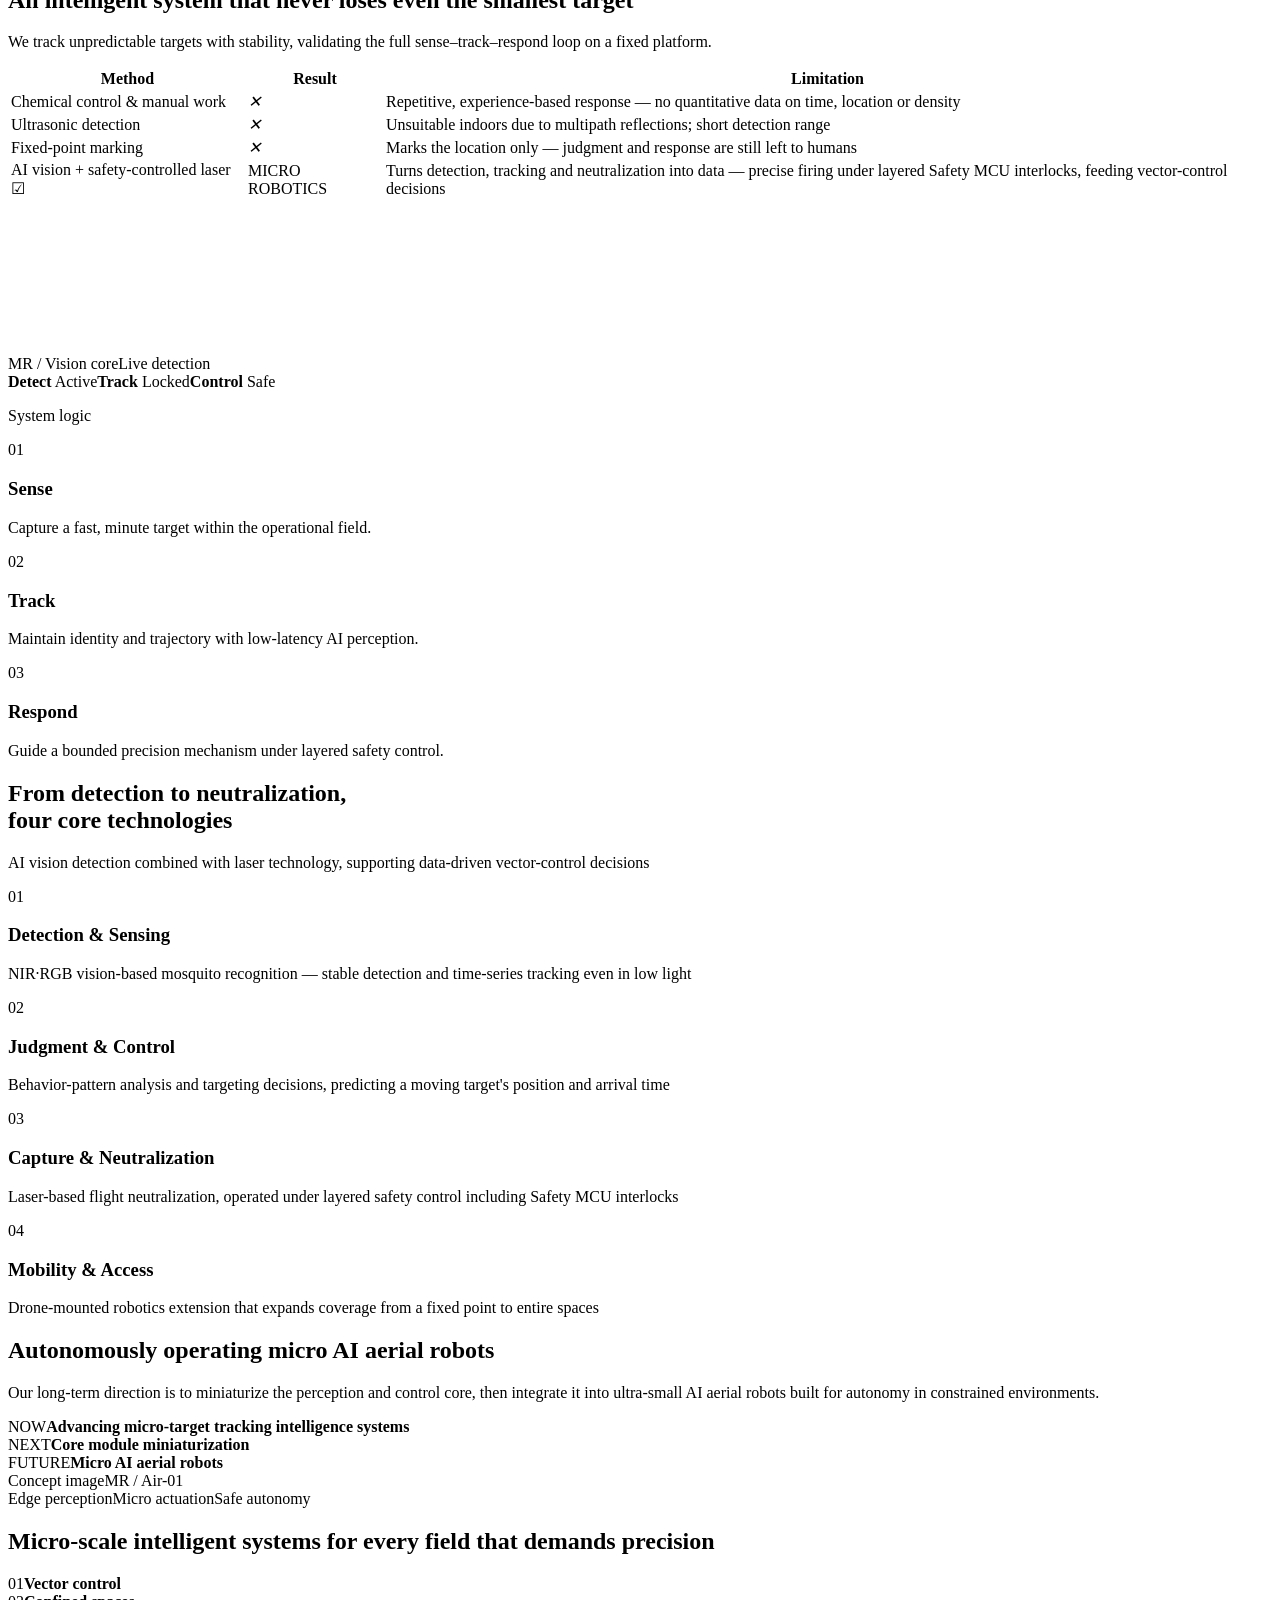
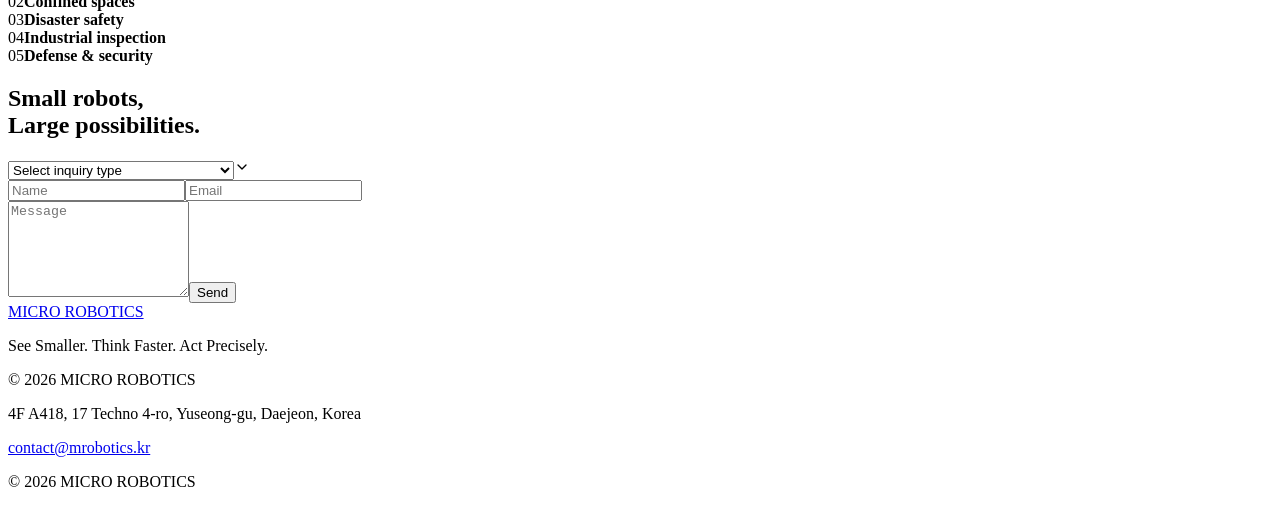
==== commit 911eb689: "배포: 분야 나열을 About 영역 구성으로 통일 (source b9bff61) Co-Authored-By: Claude Fable 5.1 <noreply@anthropic.com" ====
--- a/index.html
+++ b/index.html
@@ -1,5 +1,5 @@
-<!DOCTYPE html><html lang="en"><head><meta charSet="utf-8"/><meta name="viewport" content="width=device-width, initial-scale=1"/><link rel="preload" href="/micro-robotics-pages/_next/static/media/051742360c26797e-s.p.0f97p8c3305p~.woff2" as="font" crossorigin="" type="font/woff2"/><link rel="preload" href="/micro-robotics-pages/_next/static/media/c9bd7381a27f2960-s.p.0nt9ayxdmqydo.woff2" as="font" crossorigin="" type="font/woff2"/><link rel="stylesheet" href="/micro-robotics-pages/_next/static/chunks/0yl4gu8swrcg6.css" data-precedence="next"/><link rel="preload" as="script" fetchPriority="low" href="/micro-robotics-pages/_next/static/chunks/10mluhc84.1ee.js"/><script src="/micro-robotics-pages/_next/static/chunks/0vp_f4y.h4ko2.js" async=""></script><script src="/micro-robotics-pages/_next/static/chunks/0c_u0uom0kk-9.js" async=""></script><script src="/micro-robotics-pages/_next/static/chunks/turbopack-0-26dj1to449w.js" async=""></script><script src="/micro-robotics-pages/_next/static/chunks/0b-.ij0mqhtov.js" async=""></script><script src="/micro-robotics-pages/_next/static/chunks/17f2ht9wo-phb.js" async=""></script><script src="/micro-robotics-pages/_next/static/chunks/0qd-3tho1gc_k.js" async=""></script><meta name="next-size-adjust" content=""/><title>Micro Robotics — See Smaller. Think Faster. Act Precisely.</title><meta name="description" content="AI perception and precision control systems for the smallest spaces."/><meta property="og:title" content="Micro Robotics — See Smaller. Think Faster. Act Precisely."/><meta property="og:description" content="AI perception and precision control systems for the smallest spaces."/><meta property="og:url" content="https://hy0909.github.io/micro-robotics-pages/"/><meta property="og:image" content="https://hy0909.github.io/micro-robotics-pages/og-dark.png"/><meta property="og:image:width" content="1200"/><meta property="og:image:height" content="630"/><meta property="og:image:alt" content="Micro Robotics — See Smaller. Think Faster. Act Precisely."/><meta property="og:type" content="website"/><meta name="twitter:card" content="summary_large_image"/><meta name="twitter:title" content="Micro Robotics — See Smaller. Think Faster. Act Precisely."/><meta name="twitter:description" content="AI perception and precision control systems for the smallest spaces."/><meta name="twitter:image" content="https://hy0909.github.io/micro-robotics-pages/og-dark.png"/><link rel="icon" href="https://hy0909.github.io/micro-robotics-pages/favicon.svg"/><script src="/micro-robotics-pages/_next/static/chunks/03~yq9q893hmn.js" noModule=""></script></head><body class="share_tech_mono_4e53b53f-module__MUN3cG__variable jetbrains_mono_dc23b741-module__ABeVkq__variable antialiased"><div hidden=""><!--$--><!--/$--></div><main><a class="skip-link" href="#main-content">Skip to content</a><nav class="nav-shell" aria-label="Primary navigation"><a class="wordmark" href="#top" aria-label="Micro Robotics home">MICRO ROBOTICS</a><div class="nav-links"><a href="#about">About</a><a href="#research">R&amp;D</a><a href="#technology">Technology</a><a href="#vision">Vision</a></div><div class="nav-right"><div class="lang-toggle" role="group" aria-label="Language"><button type="button" class="" aria-pressed="false">KO</button><button type="button" class="active" aria-pressed="true">EN</button></div><a class="button button-primary nav-cta" href="#contact-form">Contact Us</a></div></nav><section class="hero" id="top"><video class="hero-video" autoPlay="" muted="" loop="" playsInline="" preload="auto" poster="./hero-video-v6-poster.jpg" aria-hidden="true" tabindex="-1"><source src="./hero-video-v6.mp4" type="video/mp4"/></video><div class="hero-video-overlay" aria-hidden="true"></div><div class="hero-copy" id="main-content"><h1>See Smaller.<br/>Think Faster.<br/>Act Precisely.</h1><p class="hero-intro">Sensing the smallest targets, deciding fast, responding with precision —
+<!DOCTYPE html><html lang="en"><head><meta charSet="utf-8"/><meta name="viewport" content="width=device-width, initial-scale=1"/><link rel="preload" href="/micro-robotics-pages/_next/static/media/051742360c26797e-s.p.0f97p8c3305p~.woff2" as="font" crossorigin="" type="font/woff2"/><link rel="preload" href="/micro-robotics-pages/_next/static/media/c9bd7381a27f2960-s.p.0nt9ayxdmqydo.woff2" as="font" crossorigin="" type="font/woff2"/><link rel="stylesheet" href="/micro-robotics-pages/_next/static/chunks/0v86_onkbus8s.css" data-precedence="next"/><link rel="preload" as="script" fetchPriority="low" href="/micro-robotics-pages/_next/static/chunks/10mluhc84.1ee.js"/><script src="/micro-robotics-pages/_next/static/chunks/0vp_f4y.h4ko2.js" async=""></script><script src="/micro-robotics-pages/_next/static/chunks/0c_u0uom0kk-9.js" async=""></script><script src="/micro-robotics-pages/_next/static/chunks/turbopack-0-26dj1to449w.js" async=""></script><script src="/micro-robotics-pages/_next/static/chunks/0b-.ij0mqhtov.js" async=""></script><script src="/micro-robotics-pages/_next/static/chunks/17f2ht9wo-phb.js" async=""></script><script src="/micro-robotics-pages/_next/static/chunks/0s0da.1xm~p4s.js" async=""></script><meta name="next-size-adjust" content=""/><title>Micro Robotics — See Smaller. Think Faster. Act Precisely.</title><meta name="description" content="AI perception and precision control systems for the smallest spaces."/><meta property="og:title" content="Micro Robotics — See Smaller. Think Faster. Act Precisely."/><meta property="og:description" content="AI perception and precision control systems for the smallest spaces."/><meta property="og:url" content="https://hy0909.github.io/micro-robotics-pages/"/><meta property="og:image" content="https://hy0909.github.io/micro-robotics-pages/og-dark.png"/><meta property="og:image:width" content="1200"/><meta property="og:image:height" content="630"/><meta property="og:image:alt" content="Micro Robotics — See Smaller. Think Faster. Act Precisely."/><meta property="og:type" content="website"/><meta name="twitter:card" content="summary_large_image"/><meta name="twitter:title" content="Micro Robotics — See Smaller. Think Faster. Act Precisely."/><meta name="twitter:description" content="AI perception and precision control systems for the smallest spaces."/><meta name="twitter:image" content="https://hy0909.github.io/micro-robotics-pages/og-dark.png"/><link rel="icon" href="https://hy0909.github.io/micro-robotics-pages/favicon.svg"/><script src="/micro-robotics-pages/_next/static/chunks/03~yq9q893hmn.js" noModule=""></script></head><body class="share_tech_mono_4e53b53f-module__MUN3cG__variable jetbrains_mono_dc23b741-module__ABeVkq__variable antialiased"><div hidden=""><!--$--><!--/$--></div><main><a class="skip-link" href="#main-content">Skip to content</a><nav class="nav-shell" aria-label="Primary navigation"><a class="wordmark" href="#top" aria-label="Micro Robotics home">MICRO ROBOTICS</a><div class="nav-links"><a href="#about">About</a><a href="#research">R&amp;D</a><a href="#technology">Technology</a><a href="#vision">Vision</a></div><div class="nav-right"><div class="lang-toggle" role="group" aria-label="Language"><button type="button" class="" aria-pressed="false">KO</button><button type="button" class="active" aria-pressed="true">EN</button></div><a class="button button-primary nav-cta" href="#contact-form">Contact Us</a></div></nav><section class="hero" id="top"><video class="hero-video" autoPlay="" muted="" loop="" playsInline="" preload="auto" poster="./hero-video-v6-poster.jpg" aria-hidden="true" tabindex="-1"><source src="./hero-video-v6.mp4" type="video/mp4"/></video><div class="hero-video-overlay" aria-hidden="true"></div><div class="hero-copy" id="main-content"><h1>See Smaller.<br/>Think Faster.<br/>Act Precisely.</h1><p class="hero-intro">Sensing the smallest targets, deciding fast, responding with precision —
 an intelligent mosquito drone.</p><div class="hero-actions"><a class="button button-primary button-lg" href="#research">Explore our R&amp;D<!-- --> <span aria-hidden="true">↓</span></a></div></div><a class="hero-scroll-cue" href="#about" aria-label="Scroll to next section"><span>SCROLL</span><i aria-hidden="true">↓</i></a></section><section class="section about-section" id="about"><div class="about-layout"><h2>Micro-target detection
 <span>AI technology</span></h2><div class="about-copy"><p>Micro Robotics is an early-stage deep-tech company building the perception and control foundation for intelligent systems at micro scale. We start from a fixed research platform for mosquito detection and precise response, advancing toward autonomous aerial intelligence.</p></div></div><div class="principle-grid" aria-label="Core principles"><div class="principle-item"><span>01</span><b>Micro scale</b></div><div class="principle-item"><span>02</span><b>Machine perception</b></div><div class="principle-item"><span>03</span><b>Precise response</b></div><div class="principle-item"><span>04</span><b>Safe autonomy</b></div></div></section><section class="section research-section" id="research"><div class="research-header"><h2>An intelligent system that never loses
 even the smallest target</h2><p>We track unpredictable targets with stability, validating the full sense–track–respond loop on a fixed platform.</p></div><div class="table-wrap compare-table"><table class="table"><thead><tr><th scope="col">Method</th><th scope="col" class="compare-mark"><span class="sr-only">Result</span></th><th scope="col">Limitation</th></tr></thead><tbody><tr class=""><td class="compare-approach">Chemical control &amp; manual work</td><td class="compare-mark"><i class="compare-x" aria-hidden="true">✕</i></td><td class="compare-limit">Repetitive, experience-based response — no quantitative data on time, location or density</td></tr><tr class=""><td class="compare-approach">Ultrasonic detection</td><td class="compare-mark"><i class="compare-x" aria-hidden="true">✕</i></td><td class="compare-limit">Unsuitable indoors due to multipath reflections; short detection range</td></tr><tr class=""><td class="compare-approach">Fixed-point marking</td><td class="compare-mark"><i class="compare-x" aria-hidden="true">✕</i></td><td class="compare-limit">Marks the location only — judgment and response are still left to humans</td></tr><tr class="ours"><td class="compare-approach">AI vision + safety-controlled laser ☑</td><td class="compare-mark"><span class="badge badge-default compare-logo">MICRO ROBOTICS</span></td><td class="compare-limit">Turns detection, tracking and neutralization into data — precise firing under layered Safety MCU interlocks, feeding vector-control decisions</td></tr></tbody></table></div><div class="research-visual"><div class="vision-canvas" aria-label="Dark-mode visualization of the vision AI model detecting mosquitoes in real time"><canvas class="vision-detect" aria-hidden="true"></canvas><div class="canvas-topline"><span>MR / Vision core</span><span>Live detection</span></div><div class="canvas-readout"><span><b>Detect</b> Active</span><span><b>Track</b> Locked</span><span><b>Control</b> Safe</span></div></div><div class="system-panel"><p class="panel-label">System logic</p><div class="system-step"><span>01</span><div><h3>Sense</h3><p>Capture a fast, minute target within the operational field.</p></div></div><div class="system-step"><span>02</span><div><h3>Track</h3><p>Maintain identity and trajectory with low-latency AI perception.</p></div></div><div class="system-step"><span>03</span><div><h3>Respond</h3><p>Guide a bounded precision mechanism under layered safety control.</p></div></div></div></div></section><section class="section technology-section" id="technology"><div class="technology-header"><h2>From detection to neutralization,<br/>four core technologies</h2><p>AI vision detection combined with laser technology, supporting data-driven vector-control decisions</p></div><div class="technology-grid"><article class="card technology-card"><div class="card-top"><div class="tech-glyph glyph-01" aria-hidden="true"><i></i><i></i><i></i></div><span>01</span></div><h3>Detection &amp; Sensing</h3><p>NIR·RGB vision-based mosquito recognition — stable detection and time-series tracking even in low light</p></article><article class="card technology-card"><div class="card-top"><div class="tech-glyph glyph-02" aria-hidden="true"><i></i><i></i><i></i></div><span>02</span></div><h3>Judgment &amp; Control</h3><p>Behavior-pattern analysis and targeting decisions, predicting a moving target&#x27;s position and arrival time</p></article><article class="card technology-card"><div class="card-top"><div class="tech-glyph glyph-03" aria-hidden="true"><i></i><i></i><i></i></div><span>03</span></div><h3>Capture &amp; Neutralization</h3><p>Laser-based flight neutralization, operated under layered safety control including Safety MCU interlocks</p></article><article class="card technology-card"><div class="card-top"><div class="tech-glyph glyph-04" aria-hidden="true"><i></i><i></i><i></i></div><span>04</span></div><h3>Mobility &amp; Access</h3><p>Drone-mounted robotics extension that expands coverage from a fixed point to entire spaces</p></article></div></section><section class="section vision-section" id="vision"><div class="vision-layout"><div class="vision-copy"><h2>Autonomously operating <span>micro AI aerial robots</span></h2><p>Our long-term direction is to miniaturize the perception and control core, then integrate it into ultra-small AI aerial robots built for autonomy in constrained environments.</p><div class="roadmap"><div class="roadmap-item active"><span>NOW</span><b>Advancing micro-target tracking intelligence systems</b></div><div class="roadmap-item"><span>NEXT</span><b>Core module miniaturization</b></div><div class="roadmap-item"><span>FUTURE</span><b>Micro AI aerial robots</b></div></div></div><div class="concept-frame" role="img" aria-label="Concept image of a biomimetic micro AI aerial robot"><div class="concept-meta"><span>Concept image</span><span>MR / Air-01</span></div><div class="concept-rings" aria-hidden="true"><i></i><i></i><i></i></div><div class="concept-drone-ascii" aria-hidden="true"></div><div class="concept-specs"><span>Edge perception</span><span>Micro actuation</span><span>Safe autonomy</span></div></div></div></section><section class="section applications-section" id="applications"><div class="applications-title"><h2>Micro-scale intelligent systems
-for every field that demands precision</h2></div><div class="application-grid" aria-label="Application fields"><div class="application-item"><span>01</span><b>Vector control</b><p>Precision monitoring and response for public-health environments</p></div><div class="application-item"><span>02</span><b>Confined spaces</b><p>Intelligence for spaces conventional robots cannot reach</p></div><div class="application-item"><span>03</span><b>Disaster safety</b><p>Rapid response in hazardous environments</p></div><div class="application-item"><span>04</span><b>Industrial inspection</b><p>Small-scale sensing for complex facility environments</p></div><div class="application-item"><span>05</span><b>Defense &amp; security</b><p>Mission-specific micro aerial intelligence systems</p></div></div></section><section class="contact-section" id="contact"><div class="contact-main"><div class="contact-copy"><h2>Small robots,<br/>Large possibilities.</h2></div><form id="contact-form" class="contact-form"><div class="select-wrap"><select name="category" required="" aria-label="Inquiry type" class="is-placeholder"><option value="" disabled="" selected="">Select inquiry type</option><option value="Investment">Investment</option><option value="Research / technology partnership">Research / technology partnership</option><option value="PoC / field validation">PoC / field validation</option><option value="Government &amp; public programs">Government &amp; public programs</option><option value="Other">Other</option></select><svg class="select-chevron" aria-hidden="true" width="16" height="16" viewBox="0 0 24 24" fill="none" stroke="currentColor" stroke-width="2" stroke-linecap="round" stroke-linejoin="round"><path d="m6 9 6 6 6-6"></path></svg></div><div class="form-row"><input type="text" placeholder="Name" required="" aria-label="Name" autoComplete="name" name="name"/><input type="email" placeholder="Email" required="" aria-label="Email" autoComplete="email" name="email"/></div><textarea name="message" placeholder="Message" rows="6" required="" aria-label="Message"></textarea><button type="submit" class="button button-primary">Send</button></form></div></section><footer class="site-footer"><div class="site-footer-inner"><a class="wordmark" href="#top">MICRO ROBOTICS</a><p>See Smaller. Think Faster. Act Precisely.</p><p class="copyright-desktop">© 2026 MICRO ROBOTICS</p></div><div class="site-footer-info"><p>4F A418, 17 Techno 4-ro, Yuseong-gu, Daejeon, Korea</p><a href="mailto:contact@mrobotics.kr">contact@mrobotics.kr</a><p class="copyright-mobile">© 2026 MICRO ROBOTICS</p></div></footer></main><!--$--><!--/$--><script src="/micro-robotics-pages/_next/static/chunks/10mluhc84.1ee.js" id="_R_" async=""></script><script>(self.__next_f=self.__next_f||[]).push([0])</script><script>self.__next_f.push([1,"1:\"$Sreact.fragment\"\n2:I[11968,[\"/micro-robotics-pages/_next/static/chunks/0b-.ij0mqhtov.js\",\"/micro-robotics-pages/_next/static/chunks/17f2ht9wo-phb.js\"],\"default\"]\n3:I[87804,[\"/micro-robotics-pages/_next/static/chunks/0b-.ij0mqhtov.js\",\"/micro-robotics-pages/_next/static/chunks/17f2ht9wo-phb.js\"],\"default\"]\n4:I[7934,[\"/micro-robotics-pages/_next/static/chunks/0b-.ij0mqhtov.js\",\"/micro-robotics-pages/_next/static/chunks/17f2ht9wo-phb.js\"],\"ClientPageRoot\"]\n5:I[31713,[\"/micro-robotics-pages/_next/static/chunks/0b-.ij0mqhtov.js\",\"/micro-robotics-pages/_next/static/chunks/17f2ht9wo-phb.js\",\"/micro-robotics-pages/_next/static/chunks/0qd-3tho1gc_k.js\"],\"default\"]\n8:I[77916,[\"/micro-robotics-pages/_next/static/chunks/0b-.ij0mqhtov.js\",\"/micro-robotics-pages/_next/static/chunks/17f2ht9wo-phb.js\"],\"OutletBoundary\"]\n9:\"$Sreact.suspense\"\nb:I[77916,[\"/micro-robotics-pages/_next/static/chunks/0b-.ij0mqhtov.js\",\"/micro-robotics-pages/_next/static/chunks/17f2ht9wo-phb.js\"],\"ViewportBoundary\"]\nd:I[77916,[\"/micro-robotics-pages/_next/static/chunks/0b-.ij0mqhtov.js\",\"/micro-robotics-pages/_next/static/chunks/17f2ht9wo-phb.js\"],\"MetadataBoundary\"]\nf:I[21480,[\"/micro-robotics-pages/_next/static/chunks/0b-.ij0mqhtov.js\",\"/micro-robotics-pages/_next/static/chunks/17f2ht9wo-phb.js\"],\"default\",1]\n:HL[\"/micro-robotics-pages/_next/static/chunks/0yl4gu8swrcg6.css\",\"style\"]\n:HL[\"/micro-robotics-pages/_next/static/media/051742360c26797e-s.p.0f97p8c3305p~.woff2\",\"font\",{\"crossOrigin\":\"\",\"type\":\"font/woff2\"}]\n:HL[\"/micro-robotics-pages/_next/static/media/c9bd7381a27f2960-s.p.0nt9ayxdmqydo.woff2\",\"font\",{\"crossOrigin\":\"\",\"type\":\"font/woff2\"}]\n"])</script><script>self.__next_f.push([1,"0:{\"P\":null,\"c\":[\"\",\"\"],\"q\":\"\",\"i\":false,\"f\":[[[\"\",{\"children\":[\"__PAGE__\",{}]},\"$undefined\",\"$undefined\",16],[[\"$\",\"$1\",\"c\",{\"children\":[[[\"$\",\"link\",\"0\",{\"rel\":\"stylesheet\",\"href\":\"/micro-robotics-pages/_next/static/chunks/0yl4gu8swrcg6.css\",\"precedence\":\"next\",\"crossOrigin\":\"$undefined\",\"nonce\":\"$undefined\"}],[\"$\",\"script\",\"script-0\",{\"src\":\"/micro-robotics-pages/_next/static/chunks/0b-.ij0mqhtov.js\",\"async\":true,\"nonce\":\"$undefined\"}],[\"$\",\"script\",\"script-1\",{\"src\":\"/micro-robotics-pages/_next/static/chunks/17f2ht9wo-phb.js\",\"async\":true,\"nonce\":\"$undefined\"}]],[\"$\",\"html\",null,{\"lang\":\"en\",\"children\":[\"$\",\"body\",null,{\"className\":\"share_tech_mono_4e53b53f-module__MUN3cG__variable jetbrains_mono_dc23b741-module__ABeVkq__variable antialiased\",\"children\":[\"$\",\"$L2\",null,{\"parallelRouterKey\":\"children\",\"error\":\"$undefined\",\"errorStyles\":\"$undefined\",\"errorScripts\":\"$undefined\",\"template\":[\"$\",\"$L3\",null,{}],\"templateStyles\":\"$undefined\",\"templateScripts\":\"$undefined\",\"notFound\":[[[\"$\",\"title\",null,{\"children\":\"404: This page could not be found.\"}],[\"$\",\"div\",null,{\"style\":{\"fontFamily\":\"system-ui,\\\"Segoe UI\\\",Roboto,Helvetica,Arial,sans-serif,\\\"Apple Color Emoji\\\",\\\"Segoe UI Emoji\\\"\",\"height\":\"100vh\",\"textAlign\":\"center\",\"display\":\"flex\",\"flexDirection\":\"column\",\"alignItems\":\"center\",\"justifyContent\":\"center\"},\"children\":[\"$\",\"div\",null,{\"children\":[[\"$\",\"style\",null,{\"dangerouslySetInnerHTML\":{\"__html\":\"body{color:#000;background:#fff;margin:0}.next-error-h1{border-right:1px solid rgba(0,0,0,.3)}@media (prefers-color-scheme:dark){body{color:#fff;background:#000}.next-error-h1{border-right:1px solid rgba(255,255,255,.3)}}\"}}],[\"$\",\"h1\",null,{\"className\":\"next-error-h1\",\"style\":{\"display\":\"inline-block\",\"margin\":\"0 20px 0 0\",\"padding\":\"0 23px 0 0\",\"fontSize\":24,\"fontWeight\":500,\"verticalAlign\":\"top\",\"lineHeight\":\"49px\"},\"children\":404}],[\"$\",\"div\",null,{\"style\":{\"display\":\"inline-block\"},\"children\":[\"$\",\"h2\",null,{\"style\":{\"fontSize\":14,\"fontWeight\":400,\"lineHeight\":\"49px\",\"margin\":0},\"children\":\"This page could not be found.\"}]}]]}]}]],[]],\"forbidden\":\"$undefined\",\"unauthorized\":\"$undefined\"}]}]}]]}],{\"children\":[[\"$\",\"$1\",\"c\",{\"children\":[[\"$\",\"$L4\",null,{\"Component\":\"$5\",\"serverProvidedParams\":{\"searchParams\":{},\"params\":{},\"promises\":[\"$@6\",\"$@7\"]}}],[[\"$\",\"script\",\"script-0\",{\"src\":\"/micro-robotics-pages/_next/static/chunks/0qd-3tho1gc_k.js\",\"async\":true,\"nonce\":\"$undefined\"}]],[\"$\",\"$L8\",null,{\"children\":[\"$\",\"$9\",null,{\"name\":\"Next.MetadataOutlet\",\"children\":\"$@a\"}]}]]}],{},null,false,null]},null,false,null],[\"$\",\"$1\",\"h\",{\"children\":[null,[\"$\",\"$Lb\",null,{\"children\":\"$Lc\"}],[\"$\",\"div\",null,{\"hidden\":true,\"children\":[\"$\",\"$Ld\",null,{\"children\":[\"$\",\"$9\",null,{\"name\":\"Next.Metadata\",\"children\":\"$Le\"}]}]}],[\"$\",\"meta\",null,{\"name\":\"next-size-adjust\",\"content\":\"\"}]]}],false]],\"m\":\"$undefined\",\"G\":[\"$f\",[[\"$\",\"link\",\"0\",{\"rel\":\"stylesheet\",\"href\":\"/micro-robotics-pages/_next/static/chunks/0yl4gu8swrcg6.css\",\"precedence\":\"next\",\"crossOrigin\":\"$undefined\",\"nonce\":\"$undefined\"}]]],\"S\":true,\"h\":null,\"s\":\"$undefined\",\"l\":\"$undefined\",\"p\":\"$undefined\",\"d\":\"$undefined\",\"b\":\"o0_Ojnz7bRGWNEtC7Q97Z\"}\n"])</script><script>self.__next_f.push([1,"6:{}\n7:\"$0:f:0:1:1:children:0:props:children:0:props:serverProvidedParams:params\"\n"])</script><script>self.__next_f.push([1,"c:[[\"$\",\"meta\",\"0\",{\"charSet\":\"utf-8\"}],[\"$\",\"meta\",\"1\",{\"name\":\"viewport\",\"content\":\"width=device-width, initial-scale=1\"}]]\n"])</script><script>self.__next_f.push([1,"10:I[86593,[\"/micro-robotics-pages/_next/static/chunks/0b-.ij0mqhtov.js\",\"/micro-robotics-pages/_next/static/chunks/17f2ht9wo-phb.js\"],\"IconMark\"]\na:null\n"])</script><script>self.__next_f.push([1,"e:[[\"$\",\"title\",\"0\",{\"children\":\"Micro Robotics — See Smaller. Think Faster. Act Precisely.\"}],[\"$\",\"meta\",\"1\",{\"name\":\"description\",\"content\":\"AI perception and precision control systems for the smallest spaces.\"}],[\"$\",\"meta\",\"2\",{\"property\":\"og:title\",\"content\":\"Micro Robotics — See Smaller. Think Faster. Act Precisely.\"}],[\"$\",\"meta\",\"3\",{\"property\":\"og:description\",\"content\":\"AI perception and precision control systems for the smallest spaces.\"}],[\"$\",\"meta\",\"4\",{\"property\":\"og:url\",\"content\":\"https://hy0909.github.io/micro-robotics-pages/\"}],[\"$\",\"meta\",\"5\",{\"property\":\"og:image\",\"content\":\"https://hy0909.github.io/micro-robotics-pages/og-dark.png\"}],[\"$\",\"meta\",\"6\",{\"property\":\"og:image:width\",\"content\":\"1200\"}],[\"$\",\"meta\",\"7\",{\"property\":\"og:image:height\",\"content\":\"630\"}],[\"$\",\"meta\",\"8\",{\"property\":\"og:image:alt\",\"content\":\"Micro Robotics — See Smaller. Think Faster. Act Precisely.\"}],[\"$\",\"meta\",\"9\",{\"property\":\"og:type\",\"content\":\"website\"}],[\"$\",\"meta\",\"10\",{\"name\":\"twitter:card\",\"content\":\"summary_large_image\"}],[\"$\",\"meta\",\"11\",{\"name\":\"twitter:title\",\"content\":\"Micro Robotics — See Smaller. Think Faster. Act Precisely.\"}],[\"$\",\"meta\",\"12\",{\"name\":\"twitter:description\",\"content\":\"AI perception and precision control systems for the smallest spaces.\"}],[\"$\",\"meta\",\"13\",{\"name\":\"twitter:image\",\"content\":\"https://hy0909.github.io/micro-robotics-pages/og-dark.png\"}],[\"$\",\"link\",\"14\",{\"rel\":\"icon\",\"href\":\"https://hy0909.github.io/micro-robotics-pages/favicon.svg\"}],[\"$\",\"$L10\",\"15\",{}]]\n"])</script></body></html>+for every field that demands precision</h2></div><div class="principle-grid application-grid" aria-label="Application fields"><div class="principle-item"><span>01</span><b>Vector control</b></div><div class="principle-item"><span>02</span><b>Confined spaces</b></div><div class="principle-item"><span>03</span><b>Disaster safety</b></div><div class="principle-item"><span>04</span><b>Industrial inspection</b></div><div class="principle-item"><span>05</span><b>Defense &amp; security</b></div></div></section><section class="contact-section" id="contact"><div class="contact-main"><div class="contact-copy"><h2>Small robots,<br/>Large possibilities.</h2></div><form id="contact-form" class="contact-form"><div class="select-wrap"><select name="category" required="" aria-label="Inquiry type" class="is-placeholder"><option value="" disabled="" selected="">Select inquiry type</option><option value="Investment">Investment</option><option value="Research / technology partnership">Research / technology partnership</option><option value="PoC / field validation">PoC / field validation</option><option value="Government &amp; public programs">Government &amp; public programs</option><option value="Other">Other</option></select><svg class="select-chevron" aria-hidden="true" width="16" height="16" viewBox="0 0 24 24" fill="none" stroke="currentColor" stroke-width="2" stroke-linecap="round" stroke-linejoin="round"><path d="m6 9 6 6 6-6"></path></svg></div><div class="form-row"><input type="text" placeholder="Name" required="" aria-label="Name" autoComplete="name" name="name"/><input type="email" placeholder="Email" required="" aria-label="Email" autoComplete="email" name="email"/></div><textarea name="message" placeholder="Message" rows="6" required="" aria-label="Message"></textarea><button type="submit" class="button button-primary">Send</button></form></div></section><footer class="site-footer"><div class="site-footer-inner"><a class="wordmark" href="#top">MICRO ROBOTICS</a><p>See Smaller. Think Faster. Act Precisely.</p><p class="copyright-desktop">© 2026 MICRO ROBOTICS</p></div><div class="site-footer-info"><p>4F A418, 17 Techno 4-ro, Yuseong-gu, Daejeon, Korea</p><a href="mailto:contact@mrobotics.kr">contact@mrobotics.kr</a><p class="copyright-mobile">© 2026 MICRO ROBOTICS</p></div></footer></main><!--$--><!--/$--><script src="/micro-robotics-pages/_next/static/chunks/10mluhc84.1ee.js" id="_R_" async=""></script><script>(self.__next_f=self.__next_f||[]).push([0])</script><script>self.__next_f.push([1,"1:\"$Sreact.fragment\"\n2:I[11968,[\"/micro-robotics-pages/_next/static/chunks/0b-.ij0mqhtov.js\",\"/micro-robotics-pages/_next/static/chunks/17f2ht9wo-phb.js\"],\"default\"]\n3:I[87804,[\"/micro-robotics-pages/_next/static/chunks/0b-.ij0mqhtov.js\",\"/micro-robotics-pages/_next/static/chunks/17f2ht9wo-phb.js\"],\"default\"]\n4:I[7934,[\"/micro-robotics-pages/_next/static/chunks/0b-.ij0mqhtov.js\",\"/micro-robotics-pages/_next/static/chunks/17f2ht9wo-phb.js\"],\"ClientPageRoot\"]\n5:I[31713,[\"/micro-robotics-pages/_next/static/chunks/0b-.ij0mqhtov.js\",\"/micro-robotics-pages/_next/static/chunks/17f2ht9wo-phb.js\",\"/micro-robotics-pages/_next/static/chunks/0s0da.1xm~p4s.js\"],\"default\"]\n8:I[77916,[\"/micro-robotics-pages/_next/static/chunks/0b-.ij0mqhtov.js\",\"/micro-robotics-pages/_next/static/chunks/17f2ht9wo-phb.js\"],\"OutletBoundary\"]\n9:\"$Sreact.suspense\"\nb:I[77916,[\"/micro-robotics-pages/_next/static/chunks/0b-.ij0mqhtov.js\",\"/micro-robotics-pages/_next/static/chunks/17f2ht9wo-phb.js\"],\"ViewportBoundary\"]\nd:I[77916,[\"/micro-robotics-pages/_next/static/chunks/0b-.ij0mqhtov.js\",\"/micro-robotics-pages/_next/static/chunks/17f2ht9wo-phb.js\"],\"MetadataBoundary\"]\nf:I[21480,[\"/micro-robotics-pages/_next/static/chunks/0b-.ij0mqhtov.js\",\"/micro-robotics-pages/_next/static/chunks/17f2ht9wo-phb.js\"],\"default\",1]\n:HL[\"/micro-robotics-pages/_next/static/chunks/0v86_onkbus8s.css\",\"style\"]\n:HL[\"/micro-robotics-pages/_next/static/media/051742360c26797e-s.p.0f97p8c3305p~.woff2\",\"font\",{\"crossOrigin\":\"\",\"type\":\"font/woff2\"}]\n:HL[\"/micro-robotics-pages/_next/static/media/c9bd7381a27f2960-s.p.0nt9ayxdmqydo.woff2\",\"font\",{\"crossOrigin\":\"\",\"type\":\"font/woff2\"}]\n"])</script><script>self.__next_f.push([1,"0:{\"P\":null,\"c\":[\"\",\"\"],\"q\":\"\",\"i\":false,\"f\":[[[\"\",{\"children\":[\"__PAGE__\",{}]},\"$undefined\",\"$undefined\",16],[[\"$\",\"$1\",\"c\",{\"children\":[[[\"$\",\"link\",\"0\",{\"rel\":\"stylesheet\",\"href\":\"/micro-robotics-pages/_next/static/chunks/0v86_onkbus8s.css\",\"precedence\":\"next\",\"crossOrigin\":\"$undefined\",\"nonce\":\"$undefined\"}],[\"$\",\"script\",\"script-0\",{\"src\":\"/micro-robotics-pages/_next/static/chunks/0b-.ij0mqhtov.js\",\"async\":true,\"nonce\":\"$undefined\"}],[\"$\",\"script\",\"script-1\",{\"src\":\"/micro-robotics-pages/_next/static/chunks/17f2ht9wo-phb.js\",\"async\":true,\"nonce\":\"$undefined\"}]],[\"$\",\"html\",null,{\"lang\":\"en\",\"children\":[\"$\",\"body\",null,{\"className\":\"share_tech_mono_4e53b53f-module__MUN3cG__variable jetbrains_mono_dc23b741-module__ABeVkq__variable antialiased\",\"children\":[\"$\",\"$L2\",null,{\"parallelRouterKey\":\"children\",\"error\":\"$undefined\",\"errorStyles\":\"$undefined\",\"errorScripts\":\"$undefined\",\"template\":[\"$\",\"$L3\",null,{}],\"templateStyles\":\"$undefined\",\"templateScripts\":\"$undefined\",\"notFound\":[[[\"$\",\"title\",null,{\"children\":\"404: This page could not be found.\"}],[\"$\",\"div\",null,{\"style\":{\"fontFamily\":\"system-ui,\\\"Segoe UI\\\",Roboto,Helvetica,Arial,sans-serif,\\\"Apple Color Emoji\\\",\\\"Segoe UI Emoji\\\"\",\"height\":\"100vh\",\"textAlign\":\"center\",\"display\":\"flex\",\"flexDirection\":\"column\",\"alignItems\":\"center\",\"justifyContent\":\"center\"},\"children\":[\"$\",\"div\",null,{\"children\":[[\"$\",\"style\",null,{\"dangerouslySetInnerHTML\":{\"__html\":\"body{color:#000;background:#fff;margin:0}.next-error-h1{border-right:1px solid rgba(0,0,0,.3)}@media (prefers-color-scheme:dark){body{color:#fff;background:#000}.next-error-h1{border-right:1px solid rgba(255,255,255,.3)}}\"}}],[\"$\",\"h1\",null,{\"className\":\"next-error-h1\",\"style\":{\"display\":\"inline-block\",\"margin\":\"0 20px 0 0\",\"padding\":\"0 23px 0 0\",\"fontSize\":24,\"fontWeight\":500,\"verticalAlign\":\"top\",\"lineHeight\":\"49px\"},\"children\":404}],[\"$\",\"div\",null,{\"style\":{\"display\":\"inline-block\"},\"children\":[\"$\",\"h2\",null,{\"style\":{\"fontSize\":14,\"fontWeight\":400,\"lineHeight\":\"49px\",\"margin\":0},\"children\":\"This page could not be found.\"}]}]]}]}]],[]],\"forbidden\":\"$undefined\",\"unauthorized\":\"$undefined\"}]}]}]]}],{\"children\":[[\"$\",\"$1\",\"c\",{\"children\":[[\"$\",\"$L4\",null,{\"Component\":\"$5\",\"serverProvidedParams\":{\"searchParams\":{},\"params\":{},\"promises\":[\"$@6\",\"$@7\"]}}],[[\"$\",\"script\",\"script-0\",{\"src\":\"/micro-robotics-pages/_next/static/chunks/0s0da.1xm~p4s.js\",\"async\":true,\"nonce\":\"$undefined\"}]],[\"$\",\"$L8\",null,{\"children\":[\"$\",\"$9\",null,{\"name\":\"Next.MetadataOutlet\",\"children\":\"$@a\"}]}]]}],{},null,false,null]},null,false,null],[\"$\",\"$1\",\"h\",{\"children\":[null,[\"$\",\"$Lb\",null,{\"children\":\"$Lc\"}],[\"$\",\"div\",null,{\"hidden\":true,\"children\":[\"$\",\"$Ld\",null,{\"children\":[\"$\",\"$9\",null,{\"name\":\"Next.Metadata\",\"children\":\"$Le\"}]}]}],[\"$\",\"meta\",null,{\"name\":\"next-size-adjust\",\"content\":\"\"}]]}],false]],\"m\":\"$undefined\",\"G\":[\"$f\",[[\"$\",\"link\",\"0\",{\"rel\":\"stylesheet\",\"href\":\"/micro-robotics-pages/_next/static/chunks/0v86_onkbus8s.css\",\"precedence\":\"next\",\"crossOrigin\":\"$undefined\",\"nonce\":\"$undefined\"}]]],\"S\":true,\"h\":null,\"s\":\"$undefined\",\"l\":\"$undefined\",\"p\":\"$undefined\",\"d\":\"$undefined\",\"b\":\"KmuH_tEpWqcIDCoHgqJln\"}\n"])</script><script>self.__next_f.push([1,"6:{}\n7:\"$0:f:0:1:1:children:0:props:children:0:props:serverProvidedParams:params\"\n"])</script><script>self.__next_f.push([1,"c:[[\"$\",\"meta\",\"0\",{\"charSet\":\"utf-8\"}],[\"$\",\"meta\",\"1\",{\"name\":\"viewport\",\"content\":\"width=device-width, initial-scale=1\"}]]\n"])</script><script>self.__next_f.push([1,"10:I[86593,[\"/micro-robotics-pages/_next/static/chunks/0b-.ij0mqhtov.js\",\"/micro-robotics-pages/_next/static/chunks/17f2ht9wo-phb.js\"],\"IconMark\"]\na:null\n"])</script><script>self.__next_f.push([1,"e:[[\"$\",\"title\",\"0\",{\"children\":\"Micro Robotics — See Smaller. Think Faster. Act Precisely.\"}],[\"$\",\"meta\",\"1\",{\"name\":\"description\",\"content\":\"AI perception and precision control systems for the smallest spaces.\"}],[\"$\",\"meta\",\"2\",{\"property\":\"og:title\",\"content\":\"Micro Robotics — See Smaller. Think Faster. Act Precisely.\"}],[\"$\",\"meta\",\"3\",{\"property\":\"og:description\",\"content\":\"AI perception and precision control systems for the smallest spaces.\"}],[\"$\",\"meta\",\"4\",{\"property\":\"og:url\",\"content\":\"https://hy0909.github.io/micro-robotics-pages/\"}],[\"$\",\"meta\",\"5\",{\"property\":\"og:image\",\"content\":\"https://hy0909.github.io/micro-robotics-pages/og-dark.png\"}],[\"$\",\"meta\",\"6\",{\"property\":\"og:image:width\",\"content\":\"1200\"}],[\"$\",\"meta\",\"7\",{\"property\":\"og:image:height\",\"content\":\"630\"}],[\"$\",\"meta\",\"8\",{\"property\":\"og:image:alt\",\"content\":\"Micro Robotics — See Smaller. Think Faster. Act Precisely.\"}],[\"$\",\"meta\",\"9\",{\"property\":\"og:type\",\"content\":\"website\"}],[\"$\",\"meta\",\"10\",{\"name\":\"twitter:card\",\"content\":\"summary_large_image\"}],[\"$\",\"meta\",\"11\",{\"name\":\"twitter:title\",\"content\":\"Micro Robotics — See Smaller. Think Faster. Act Precisely.\"}],[\"$\",\"meta\",\"12\",{\"name\":\"twitter:description\",\"content\":\"AI perception and precision control systems for the smallest spaces.\"}],[\"$\",\"meta\",\"13\",{\"name\":\"twitter:image\",\"content\":\"https://hy0909.github.io/micro-robotics-pages/og-dark.png\"}],[\"$\",\"link\",\"14\",{\"rel\":\"icon\",\"href\":\"https://hy0909.github.io/micro-robotics-pages/favicon.svg\"}],[\"$\",\"$L10\",\"15\",{}]]\n"])</script></body></html>
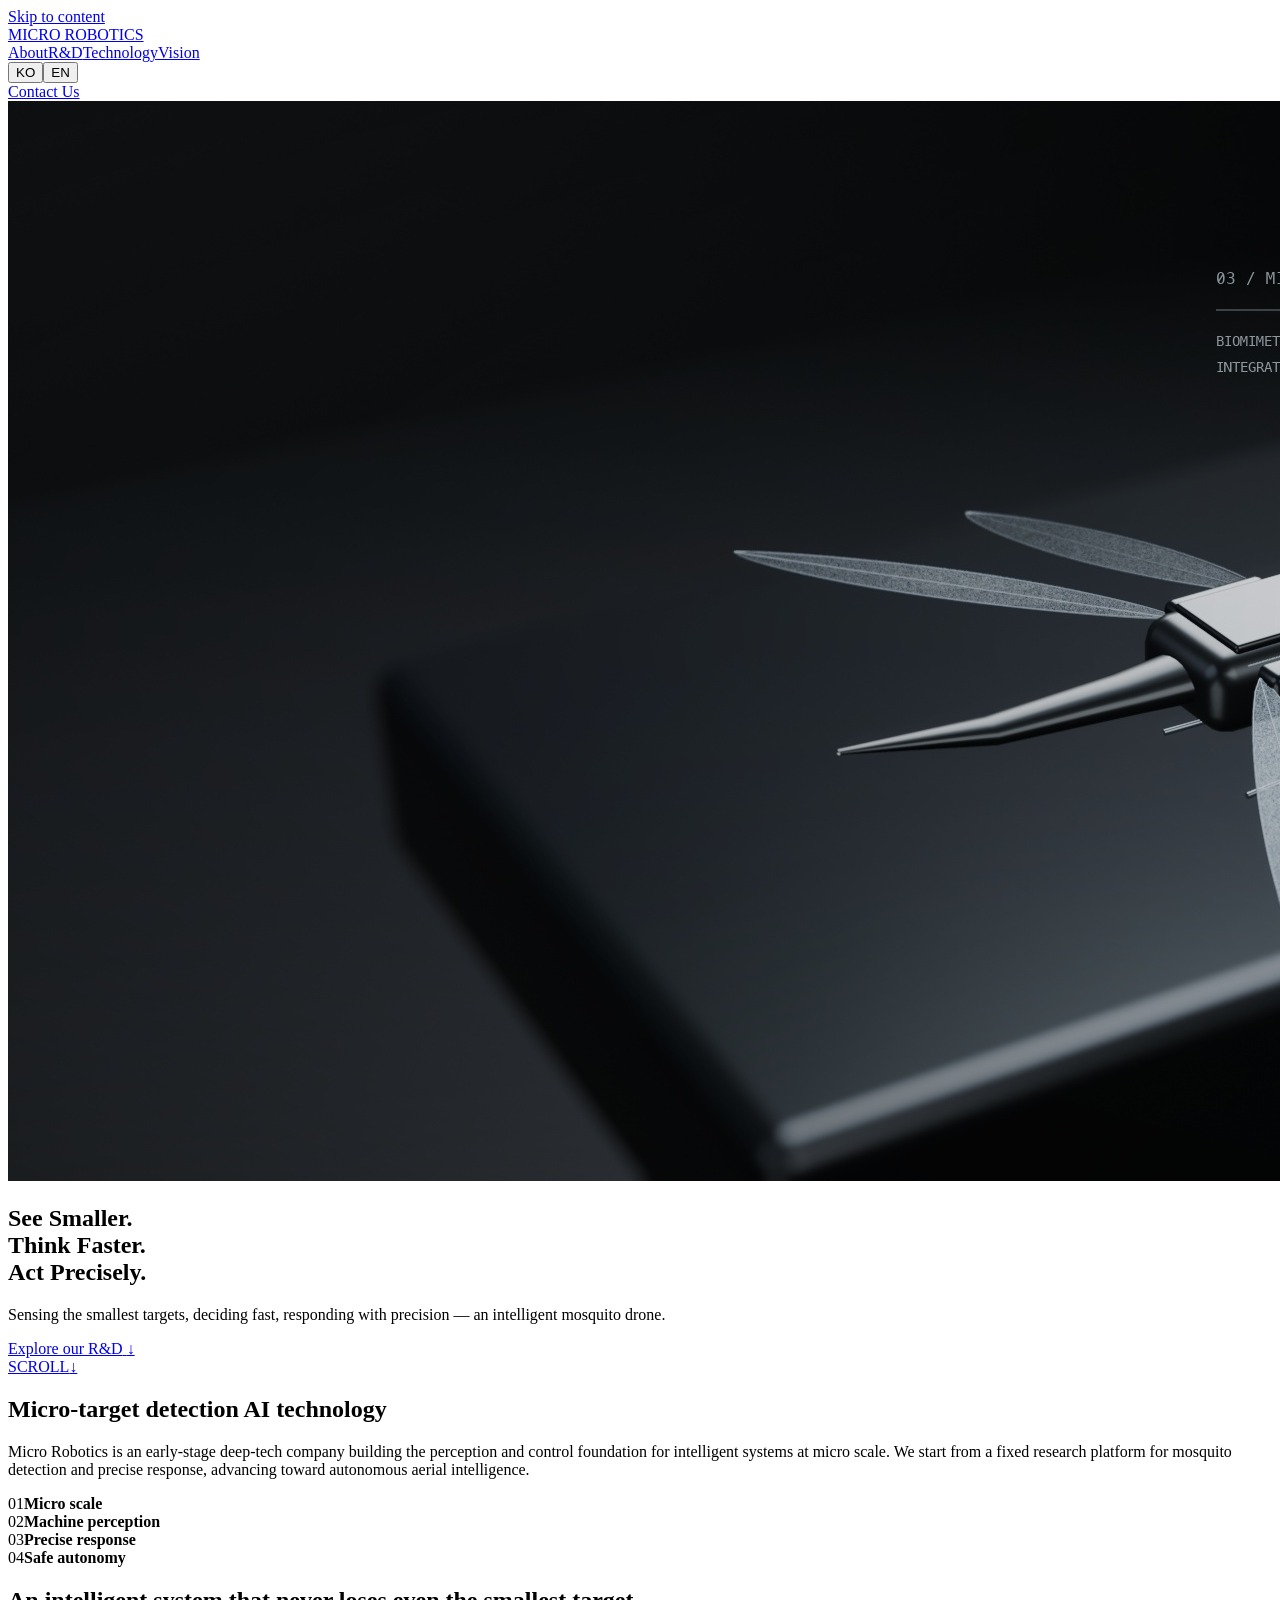
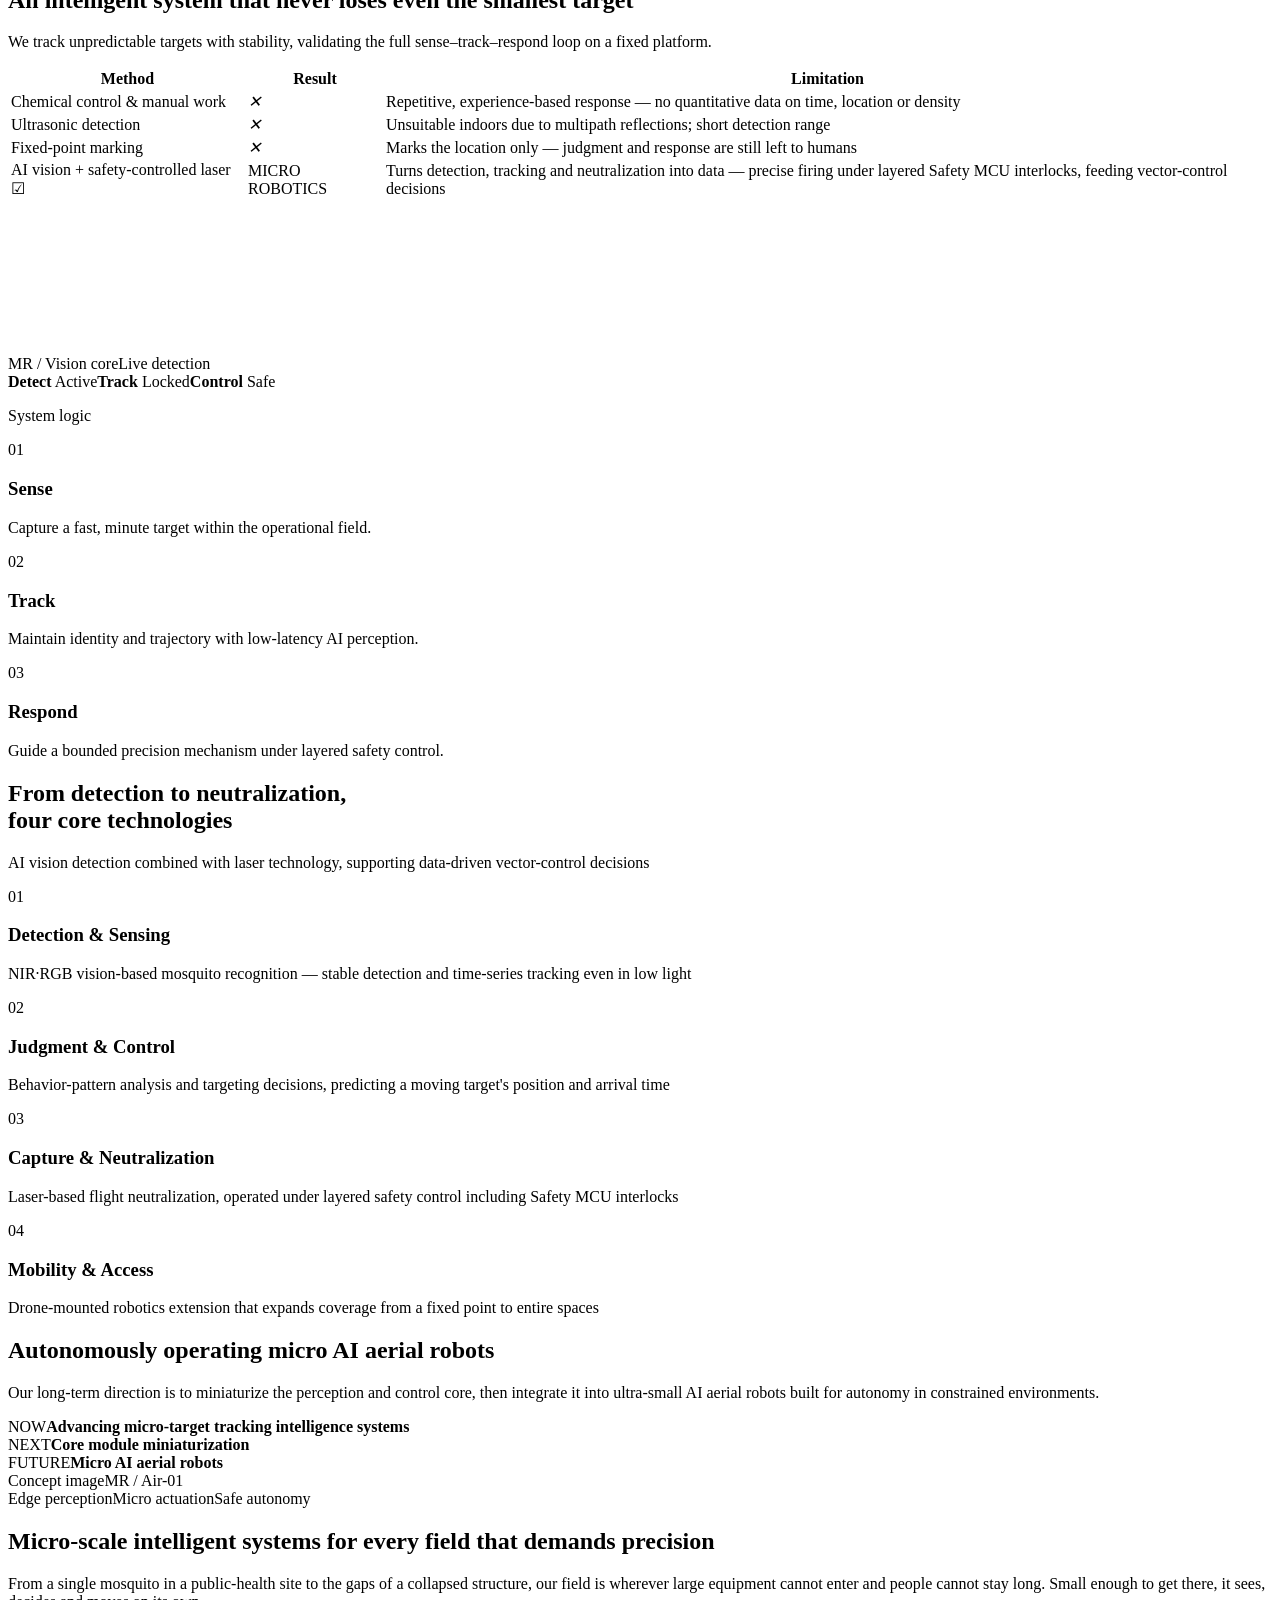
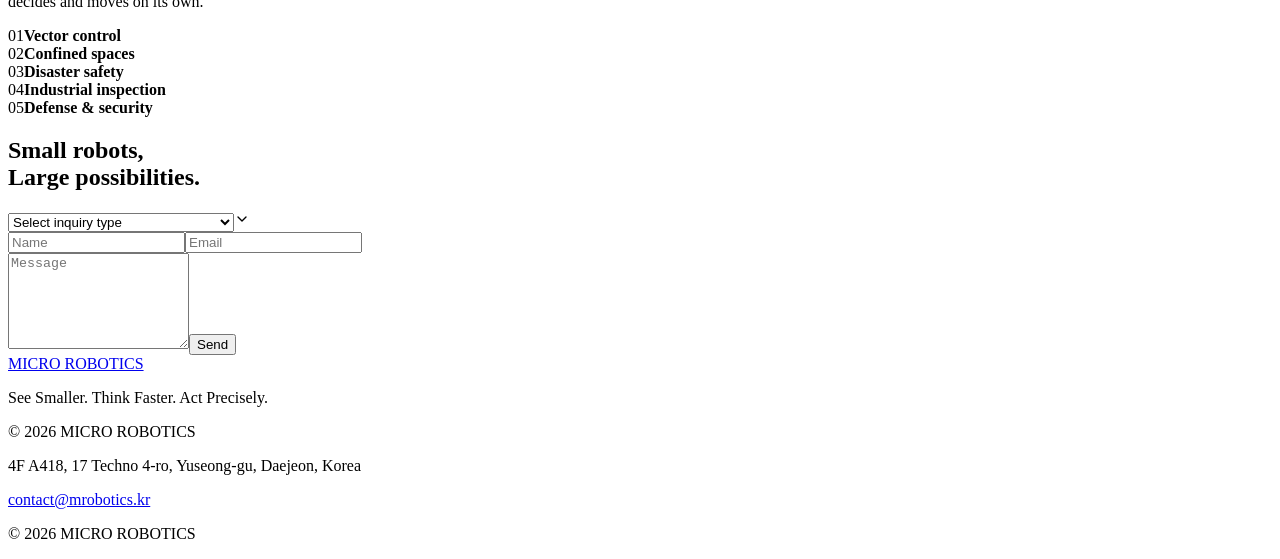
==== commit e01a20d8: "배포: 분야 소개 문장, 문의 폼 이메일 직접 전달 (source be46c58) Co-Authored-By: Claude Fable 5.1 <noreply@anthropic.co" ====
--- a/index.html
+++ b/index.html
@@ -1,5 +1,5 @@
-<!DOCTYPE html><html lang="en"><head><meta charSet="utf-8"/><meta name="viewport" content="width=device-width, initial-scale=1"/><link rel="preload" href="/micro-robotics-pages/_next/static/media/051742360c26797e-s.p.0f97p8c3305p~.woff2" as="font" crossorigin="" type="font/woff2"/><link rel="preload" href="/micro-robotics-pages/_next/static/media/c9bd7381a27f2960-s.p.0nt9ayxdmqydo.woff2" as="font" crossorigin="" type="font/woff2"/><link rel="stylesheet" href="/micro-robotics-pages/_next/static/chunks/0v86_onkbus8s.css" data-precedence="next"/><link rel="preload" as="script" fetchPriority="low" href="/micro-robotics-pages/_next/static/chunks/10mluhc84.1ee.js"/><script src="/micro-robotics-pages/_next/static/chunks/0vp_f4y.h4ko2.js" async=""></script><script src="/micro-robotics-pages/_next/static/chunks/0c_u0uom0kk-9.js" async=""></script><script src="/micro-robotics-pages/_next/static/chunks/turbopack-0-26dj1to449w.js" async=""></script><script src="/micro-robotics-pages/_next/static/chunks/0b-.ij0mqhtov.js" async=""></script><script src="/micro-robotics-pages/_next/static/chunks/17f2ht9wo-phb.js" async=""></script><script src="/micro-robotics-pages/_next/static/chunks/0s0da.1xm~p4s.js" async=""></script><meta name="next-size-adjust" content=""/><title>Micro Robotics — See Smaller. Think Faster. Act Precisely.</title><meta name="description" content="AI perception and precision control systems for the smallest spaces."/><meta property="og:title" content="Micro Robotics — See Smaller. Think Faster. Act Precisely."/><meta property="og:description" content="AI perception and precision control systems for the smallest spaces."/><meta property="og:url" content="https://hy0909.github.io/micro-robotics-pages/"/><meta property="og:image" content="https://hy0909.github.io/micro-robotics-pages/og-dark.png"/><meta property="og:image:width" content="1200"/><meta property="og:image:height" content="630"/><meta property="og:image:alt" content="Micro Robotics — See Smaller. Think Faster. Act Precisely."/><meta property="og:type" content="website"/><meta name="twitter:card" content="summary_large_image"/><meta name="twitter:title" content="Micro Robotics — See Smaller. Think Faster. Act Precisely."/><meta name="twitter:description" content="AI perception and precision control systems for the smallest spaces."/><meta name="twitter:image" content="https://hy0909.github.io/micro-robotics-pages/og-dark.png"/><link rel="icon" href="https://hy0909.github.io/micro-robotics-pages/favicon.svg"/><script src="/micro-robotics-pages/_next/static/chunks/03~yq9q893hmn.js" noModule=""></script></head><body class="share_tech_mono_4e53b53f-module__MUN3cG__variable jetbrains_mono_dc23b741-module__ABeVkq__variable antialiased"><div hidden=""><!--$--><!--/$--></div><main><a class="skip-link" href="#main-content">Skip to content</a><nav class="nav-shell" aria-label="Primary navigation"><a class="wordmark" href="#top" aria-label="Micro Robotics home">MICRO ROBOTICS</a><div class="nav-links"><a href="#about">About</a><a href="#research">R&amp;D</a><a href="#technology">Technology</a><a href="#vision">Vision</a></div><div class="nav-right"><div class="lang-toggle" role="group" aria-label="Language"><button type="button" class="" aria-pressed="false">KO</button><button type="button" class="active" aria-pressed="true">EN</button></div><a class="button button-primary nav-cta" href="#contact-form">Contact Us</a></div></nav><section class="hero" id="top"><video class="hero-video" autoPlay="" muted="" loop="" playsInline="" preload="auto" poster="./hero-video-v6-poster.jpg" aria-hidden="true" tabindex="-1"><source src="./hero-video-v6.mp4" type="video/mp4"/></video><div class="hero-video-overlay" aria-hidden="true"></div><div class="hero-copy" id="main-content"><h1>See Smaller.<br/>Think Faster.<br/>Act Precisely.</h1><p class="hero-intro">Sensing the smallest targets, deciding fast, responding with precision —
+<!DOCTYPE html><html lang="en"><head><meta charSet="utf-8"/><meta name="viewport" content="width=device-width, initial-scale=1"/><link rel="preload" href="/micro-robotics-pages/_next/static/media/051742360c26797e-s.p.0f97p8c3305p~.woff2" as="font" crossorigin="" type="font/woff2"/><link rel="preload" href="/micro-robotics-pages/_next/static/media/c9bd7381a27f2960-s.p.0nt9ayxdmqydo.woff2" as="font" crossorigin="" type="font/woff2"/><link rel="stylesheet" href="/micro-robotics-pages/_next/static/chunks/0ljpjcdbnz7y9.css" data-precedence="next"/><link rel="preload" as="script" fetchPriority="low" href="/micro-robotics-pages/_next/static/chunks/10mluhc84.1ee.js"/><script src="/micro-robotics-pages/_next/static/chunks/0vp_f4y.h4ko2.js" async=""></script><script src="/micro-robotics-pages/_next/static/chunks/0c_u0uom0kk-9.js" async=""></script><script src="/micro-robotics-pages/_next/static/chunks/turbopack-0-26dj1to449w.js" async=""></script><script src="/micro-robotics-pages/_next/static/chunks/0b-.ij0mqhtov.js" async=""></script><script src="/micro-robotics-pages/_next/static/chunks/17f2ht9wo-phb.js" async=""></script><script src="/micro-robotics-pages/_next/static/chunks/0fk~sw7e~knvl.js" async=""></script><meta name="next-size-adjust" content=""/><title>Micro Robotics — See Smaller. Think Faster. Act Precisely.</title><meta name="description" content="AI perception and precision control systems for the smallest spaces."/><meta property="og:title" content="Micro Robotics — See Smaller. Think Faster. Act Precisely."/><meta property="og:description" content="AI perception and precision control systems for the smallest spaces."/><meta property="og:url" content="https://hy0909.github.io/micro-robotics-pages/"/><meta property="og:image" content="https://hy0909.github.io/micro-robotics-pages/og-dark.png"/><meta property="og:image:width" content="1200"/><meta property="og:image:height" content="630"/><meta property="og:image:alt" content="Micro Robotics — See Smaller. Think Faster. Act Precisely."/><meta property="og:type" content="website"/><meta name="twitter:card" content="summary_large_image"/><meta name="twitter:title" content="Micro Robotics — See Smaller. Think Faster. Act Precisely."/><meta name="twitter:description" content="AI perception and precision control systems for the smallest spaces."/><meta name="twitter:image" content="https://hy0909.github.io/micro-robotics-pages/og-dark.png"/><link rel="icon" href="https://hy0909.github.io/micro-robotics-pages/favicon.svg"/><script src="/micro-robotics-pages/_next/static/chunks/03~yq9q893hmn.js" noModule=""></script></head><body class="share_tech_mono_4e53b53f-module__MUN3cG__variable jetbrains_mono_dc23b741-module__ABeVkq__variable antialiased"><div hidden=""><!--$--><!--/$--></div><main><a class="skip-link" href="#main-content">Skip to content</a><nav class="nav-shell" aria-label="Primary navigation"><a class="wordmark" href="#top" aria-label="Micro Robotics home">MICRO ROBOTICS</a><div class="nav-links"><a href="#about">About</a><a href="#research">R&amp;D</a><a href="#technology">Technology</a><a href="#vision">Vision</a></div><div class="nav-right"><div class="lang-toggle" role="group" aria-label="Language"><button type="button" class="" aria-pressed="false">KO</button><button type="button" class="active" aria-pressed="true">EN</button></div><a class="button button-primary nav-cta" href="#contact-form">Contact Us</a></div></nav><section class="hero" id="top"><video class="hero-video" autoPlay="" muted="" loop="" playsInline="" preload="auto" poster="./hero-video-v6-poster.jpg" aria-hidden="true" tabindex="-1"><source src="./hero-video-v6.mp4" type="video/mp4"/></video><div class="hero-video-overlay" aria-hidden="true"></div><div class="hero-copy" id="main-content"><h1>See Smaller.<br/>Think Faster.<br/>Act Precisely.</h1><p class="hero-intro">Sensing the smallest targets, deciding fast, responding with precision —
 an intelligent mosquito drone.</p><div class="hero-actions"><a class="button button-primary button-lg" href="#research">Explore our R&amp;D<!-- --> <span aria-hidden="true">↓</span></a></div></div><a class="hero-scroll-cue" href="#about" aria-label="Scroll to next section"><span>SCROLL</span><i aria-hidden="true">↓</i></a></section><section class="section about-section" id="about"><div class="about-layout"><h2>Micro-target detection
 <span>AI technology</span></h2><div class="about-copy"><p>Micro Robotics is an early-stage deep-tech company building the perception and control foundation for intelligent systems at micro scale. We start from a fixed research platform for mosquito detection and precise response, advancing toward autonomous aerial intelligence.</p></div></div><div class="principle-grid" aria-label="Core principles"><div class="principle-item"><span>01</span><b>Micro scale</b></div><div class="principle-item"><span>02</span><b>Machine perception</b></div><div class="principle-item"><span>03</span><b>Precise response</b></div><div class="principle-item"><span>04</span><b>Safe autonomy</b></div></div></section><section class="section research-section" id="research"><div class="research-header"><h2>An intelligent system that never loses
 even the smallest target</h2><p>We track unpredictable targets with stability, validating the full sense–track–respond loop on a fixed platform.</p></div><div class="table-wrap compare-table"><table class="table"><thead><tr><th scope="col">Method</th><th scope="col" class="compare-mark"><span class="sr-only">Result</span></th><th scope="col">Limitation</th></tr></thead><tbody><tr class=""><td class="compare-approach">Chemical control &amp; manual work</td><td class="compare-mark"><i class="compare-x" aria-hidden="true">✕</i></td><td class="compare-limit">Repetitive, experience-based response — no quantitative data on time, location or density</td></tr><tr class=""><td class="compare-approach">Ultrasonic detection</td><td class="compare-mark"><i class="compare-x" aria-hidden="true">✕</i></td><td class="compare-limit">Unsuitable indoors due to multipath reflections; short detection range</td></tr><tr class=""><td class="compare-approach">Fixed-point marking</td><td class="compare-mark"><i class="compare-x" aria-hidden="true">✕</i></td><td class="compare-limit">Marks the location only — judgment and response are still left to humans</td></tr><tr class="ours"><td class="compare-approach">AI vision + safety-controlled laser ☑</td><td class="compare-mark"><span class="badge badge-default compare-logo">MICRO ROBOTICS</span></td><td class="compare-limit">Turns detection, tracking and neutralization into data — precise firing under layered Safety MCU interlocks, feeding vector-control decisions</td></tr></tbody></table></div><div class="research-visual"><div class="vision-canvas" aria-label="Dark-mode visualization of the vision AI model detecting mosquitoes in real time"><canvas class="vision-detect" aria-hidden="true"></canvas><div class="canvas-topline"><span>MR / Vision core</span><span>Live detection</span></div><div class="canvas-readout"><span><b>Detect</b> Active</span><span><b>Track</b> Locked</span><span><b>Control</b> Safe</span></div></div><div class="system-panel"><p class="panel-label">System logic</p><div class="system-step"><span>01</span><div><h3>Sense</h3><p>Capture a fast, minute target within the operational field.</p></div></div><div class="system-step"><span>02</span><div><h3>Track</h3><p>Maintain identity and trajectory with low-latency AI perception.</p></div></div><div class="system-step"><span>03</span><div><h3>Respond</h3><p>Guide a bounded precision mechanism under layered safety control.</p></div></div></div></div></section><section class="section technology-section" id="technology"><div class="technology-header"><h2>From detection to neutralization,<br/>four core technologies</h2><p>AI vision detection combined with laser technology, supporting data-driven vector-control decisions</p></div><div class="technology-grid"><article class="card technology-card"><div class="card-top"><div class="tech-glyph glyph-01" aria-hidden="true"><i></i><i></i><i></i></div><span>01</span></div><h3>Detection &amp; Sensing</h3><p>NIR·RGB vision-based mosquito recognition — stable detection and time-series tracking even in low light</p></article><article class="card technology-card"><div class="card-top"><div class="tech-glyph glyph-02" aria-hidden="true"><i></i><i></i><i></i></div><span>02</span></div><h3>Judgment &amp; Control</h3><p>Behavior-pattern analysis and targeting decisions, predicting a moving target&#x27;s position and arrival time</p></article><article class="card technology-card"><div class="card-top"><div class="tech-glyph glyph-03" aria-hidden="true"><i></i><i></i><i></i></div><span>03</span></div><h3>Capture &amp; Neutralization</h3><p>Laser-based flight neutralization, operated under layered safety control including Safety MCU interlocks</p></article><article class="card technology-card"><div class="card-top"><div class="tech-glyph glyph-04" aria-hidden="true"><i></i><i></i><i></i></div><span>04</span></div><h3>Mobility &amp; Access</h3><p>Drone-mounted robotics extension that expands coverage from a fixed point to entire spaces</p></article></div></section><section class="section vision-section" id="vision"><div class="vision-layout"><div class="vision-copy"><h2>Autonomously operating <span>micro AI aerial robots</span></h2><p>Our long-term direction is to miniaturize the perception and control core, then integrate it into ultra-small AI aerial robots built for autonomy in constrained environments.</p><div class="roadmap"><div class="roadmap-item active"><span>NOW</span><b>Advancing micro-target tracking intelligence systems</b></div><div class="roadmap-item"><span>NEXT</span><b>Core module miniaturization</b></div><div class="roadmap-item"><span>FUTURE</span><b>Micro AI aerial robots</b></div></div></div><div class="concept-frame" role="img" aria-label="Concept image of a biomimetic micro AI aerial robot"><div class="concept-meta"><span>Concept image</span><span>MR / Air-01</span></div><div class="concept-rings" aria-hidden="true"><i></i><i></i><i></i></div><div class="concept-drone-ascii" aria-hidden="true"></div><div class="concept-specs"><span>Edge perception</span><span>Micro actuation</span><span>Safe autonomy</span></div></div></div></section><section class="section applications-section" id="applications"><div class="applications-title"><h2>Micro-scale intelligent systems
-for every field that demands precision</h2></div><div class="principle-grid application-grid" aria-label="Application fields"><div class="principle-item"><span>01</span><b>Vector control</b></div><div class="principle-item"><span>02</span><b>Confined spaces</b></div><div class="principle-item"><span>03</span><b>Disaster safety</b></div><div class="principle-item"><span>04</span><b>Industrial inspection</b></div><div class="principle-item"><span>05</span><b>Defense &amp; security</b></div></div></section><section class="contact-section" id="contact"><div class="contact-main"><div class="contact-copy"><h2>Small robots,<br/>Large possibilities.</h2></div><form id="contact-form" class="contact-form"><div class="select-wrap"><select name="category" required="" aria-label="Inquiry type" class="is-placeholder"><option value="" disabled="" selected="">Select inquiry type</option><option value="Investment">Investment</option><option value="Research / technology partnership">Research / technology partnership</option><option value="PoC / field validation">PoC / field validation</option><option value="Government &amp; public programs">Government &amp; public programs</option><option value="Other">Other</option></select><svg class="select-chevron" aria-hidden="true" width="16" height="16" viewBox="0 0 24 24" fill="none" stroke="currentColor" stroke-width="2" stroke-linecap="round" stroke-linejoin="round"><path d="m6 9 6 6 6-6"></path></svg></div><div class="form-row"><input type="text" placeholder="Name" required="" aria-label="Name" autoComplete="name" name="name"/><input type="email" placeholder="Email" required="" aria-label="Email" autoComplete="email" name="email"/></div><textarea name="message" placeholder="Message" rows="6" required="" aria-label="Message"></textarea><button type="submit" class="button button-primary">Send</button></form></div></section><footer class="site-footer"><div class="site-footer-inner"><a class="wordmark" href="#top">MICRO ROBOTICS</a><p>See Smaller. Think Faster. Act Precisely.</p><p class="copyright-desktop">© 2026 MICRO ROBOTICS</p></div><div class="site-footer-info"><p>4F A418, 17 Techno 4-ro, Yuseong-gu, Daejeon, Korea</p><a href="mailto:contact@mrobotics.kr">contact@mrobotics.kr</a><p class="copyright-mobile">© 2026 MICRO ROBOTICS</p></div></footer></main><!--$--><!--/$--><script src="/micro-robotics-pages/_next/static/chunks/10mluhc84.1ee.js" id="_R_" async=""></script><script>(self.__next_f=self.__next_f||[]).push([0])</script><script>self.__next_f.push([1,"1:\"$Sreact.fragment\"\n2:I[11968,[\"/micro-robotics-pages/_next/static/chunks/0b-.ij0mqhtov.js\",\"/micro-robotics-pages/_next/static/chunks/17f2ht9wo-phb.js\"],\"default\"]\n3:I[87804,[\"/micro-robotics-pages/_next/static/chunks/0b-.ij0mqhtov.js\",\"/micro-robotics-pages/_next/static/chunks/17f2ht9wo-phb.js\"],\"default\"]\n4:I[7934,[\"/micro-robotics-pages/_next/static/chunks/0b-.ij0mqhtov.js\",\"/micro-robotics-pages/_next/static/chunks/17f2ht9wo-phb.js\"],\"ClientPageRoot\"]\n5:I[31713,[\"/micro-robotics-pages/_next/static/chunks/0b-.ij0mqhtov.js\",\"/micro-robotics-pages/_next/static/chunks/17f2ht9wo-phb.js\",\"/micro-robotics-pages/_next/static/chunks/0s0da.1xm~p4s.js\"],\"default\"]\n8:I[77916,[\"/micro-robotics-pages/_next/static/chunks/0b-.ij0mqhtov.js\",\"/micro-robotics-pages/_next/static/chunks/17f2ht9wo-phb.js\"],\"OutletBoundary\"]\n9:\"$Sreact.suspense\"\nb:I[77916,[\"/micro-robotics-pages/_next/static/chunks/0b-.ij0mqhtov.js\",\"/micro-robotics-pages/_next/static/chunks/17f2ht9wo-phb.js\"],\"ViewportBoundary\"]\nd:I[77916,[\"/micro-robotics-pages/_next/static/chunks/0b-.ij0mqhtov.js\",\"/micro-robotics-pages/_next/static/chunks/17f2ht9wo-phb.js\"],\"MetadataBoundary\"]\nf:I[21480,[\"/micro-robotics-pages/_next/static/chunks/0b-.ij0mqhtov.js\",\"/micro-robotics-pages/_next/static/chunks/17f2ht9wo-phb.js\"],\"default\",1]\n:HL[\"/micro-robotics-pages/_next/static/chunks/0v86_onkbus8s.css\",\"style\"]\n:HL[\"/micro-robotics-pages/_next/static/media/051742360c26797e-s.p.0f97p8c3305p~.woff2\",\"font\",{\"crossOrigin\":\"\",\"type\":\"font/woff2\"}]\n:HL[\"/micro-robotics-pages/_next/static/media/c9bd7381a27f2960-s.p.0nt9ayxdmqydo.woff2\",\"font\",{\"crossOrigin\":\"\",\"type\":\"font/woff2\"}]\n"])</script><script>self.__next_f.push([1,"0:{\"P\":null,\"c\":[\"\",\"\"],\"q\":\"\",\"i\":false,\"f\":[[[\"\",{\"children\":[\"__PAGE__\",{}]},\"$undefined\",\"$undefined\",16],[[\"$\",\"$1\",\"c\",{\"children\":[[[\"$\",\"link\",\"0\",{\"rel\":\"stylesheet\",\"href\":\"/micro-robotics-pages/_next/static/chunks/0v86_onkbus8s.css\",\"precedence\":\"next\",\"crossOrigin\":\"$undefined\",\"nonce\":\"$undefined\"}],[\"$\",\"script\",\"script-0\",{\"src\":\"/micro-robotics-pages/_next/static/chunks/0b-.ij0mqhtov.js\",\"async\":true,\"nonce\":\"$undefined\"}],[\"$\",\"script\",\"script-1\",{\"src\":\"/micro-robotics-pages/_next/static/chunks/17f2ht9wo-phb.js\",\"async\":true,\"nonce\":\"$undefined\"}]],[\"$\",\"html\",null,{\"lang\":\"en\",\"children\":[\"$\",\"body\",null,{\"className\":\"share_tech_mono_4e53b53f-module__MUN3cG__variable jetbrains_mono_dc23b741-module__ABeVkq__variable antialiased\",\"children\":[\"$\",\"$L2\",null,{\"parallelRouterKey\":\"children\",\"error\":\"$undefined\",\"errorStyles\":\"$undefined\",\"errorScripts\":\"$undefined\",\"template\":[\"$\",\"$L3\",null,{}],\"templateStyles\":\"$undefined\",\"templateScripts\":\"$undefined\",\"notFound\":[[[\"$\",\"title\",null,{\"children\":\"404: This page could not be found.\"}],[\"$\",\"div\",null,{\"style\":{\"fontFamily\":\"system-ui,\\\"Segoe UI\\\",Roboto,Helvetica,Arial,sans-serif,\\\"Apple Color Emoji\\\",\\\"Segoe UI Emoji\\\"\",\"height\":\"100vh\",\"textAlign\":\"center\",\"display\":\"flex\",\"flexDirection\":\"column\",\"alignItems\":\"center\",\"justifyContent\":\"center\"},\"children\":[\"$\",\"div\",null,{\"children\":[[\"$\",\"style\",null,{\"dangerouslySetInnerHTML\":{\"__html\":\"body{color:#000;background:#fff;margin:0}.next-error-h1{border-right:1px solid rgba(0,0,0,.3)}@media (prefers-color-scheme:dark){body{color:#fff;background:#000}.next-error-h1{border-right:1px solid rgba(255,255,255,.3)}}\"}}],[\"$\",\"h1\",null,{\"className\":\"next-error-h1\",\"style\":{\"display\":\"inline-block\",\"margin\":\"0 20px 0 0\",\"padding\":\"0 23px 0 0\",\"fontSize\":24,\"fontWeight\":500,\"verticalAlign\":\"top\",\"lineHeight\":\"49px\"},\"children\":404}],[\"$\",\"div\",null,{\"style\":{\"display\":\"inline-block\"},\"children\":[\"$\",\"h2\",null,{\"style\":{\"fontSize\":14,\"fontWeight\":400,\"lineHeight\":\"49px\",\"margin\":0},\"children\":\"This page could not be found.\"}]}]]}]}]],[]],\"forbidden\":\"$undefined\",\"unauthorized\":\"$undefined\"}]}]}]]}],{\"children\":[[\"$\",\"$1\",\"c\",{\"children\":[[\"$\",\"$L4\",null,{\"Component\":\"$5\",\"serverProvidedParams\":{\"searchParams\":{},\"params\":{},\"promises\":[\"$@6\",\"$@7\"]}}],[[\"$\",\"script\",\"script-0\",{\"src\":\"/micro-robotics-pages/_next/static/chunks/0s0da.1xm~p4s.js\",\"async\":true,\"nonce\":\"$undefined\"}]],[\"$\",\"$L8\",null,{\"children\":[\"$\",\"$9\",null,{\"name\":\"Next.MetadataOutlet\",\"children\":\"$@a\"}]}]]}],{},null,false,null]},null,false,null],[\"$\",\"$1\",\"h\",{\"children\":[null,[\"$\",\"$Lb\",null,{\"children\":\"$Lc\"}],[\"$\",\"div\",null,{\"hidden\":true,\"children\":[\"$\",\"$Ld\",null,{\"children\":[\"$\",\"$9\",null,{\"name\":\"Next.Metadata\",\"children\":\"$Le\"}]}]}],[\"$\",\"meta\",null,{\"name\":\"next-size-adjust\",\"content\":\"\"}]]}],false]],\"m\":\"$undefined\",\"G\":[\"$f\",[[\"$\",\"link\",\"0\",{\"rel\":\"stylesheet\",\"href\":\"/micro-robotics-pages/_next/static/chunks/0v86_onkbus8s.css\",\"precedence\":\"next\",\"crossOrigin\":\"$undefined\",\"nonce\":\"$undefined\"}]]],\"S\":true,\"h\":null,\"s\":\"$undefined\",\"l\":\"$undefined\",\"p\":\"$undefined\",\"d\":\"$undefined\",\"b\":\"KmuH_tEpWqcIDCoHgqJln\"}\n"])</script><script>self.__next_f.push([1,"6:{}\n7:\"$0:f:0:1:1:children:0:props:children:0:props:serverProvidedParams:params\"\n"])</script><script>self.__next_f.push([1,"c:[[\"$\",\"meta\",\"0\",{\"charSet\":\"utf-8\"}],[\"$\",\"meta\",\"1\",{\"name\":\"viewport\",\"content\":\"width=device-width, initial-scale=1\"}]]\n"])</script><script>self.__next_f.push([1,"10:I[86593,[\"/micro-robotics-pages/_next/static/chunks/0b-.ij0mqhtov.js\",\"/micro-robotics-pages/_next/static/chunks/17f2ht9wo-phb.js\"],\"IconMark\"]\na:null\n"])</script><script>self.__next_f.push([1,"e:[[\"$\",\"title\",\"0\",{\"children\":\"Micro Robotics — See Smaller. Think Faster. Act Precisely.\"}],[\"$\",\"meta\",\"1\",{\"name\":\"description\",\"content\":\"AI perception and precision control systems for the smallest spaces.\"}],[\"$\",\"meta\",\"2\",{\"property\":\"og:title\",\"content\":\"Micro Robotics — See Smaller. Think Faster. Act Precisely.\"}],[\"$\",\"meta\",\"3\",{\"property\":\"og:description\",\"content\":\"AI perception and precision control systems for the smallest spaces.\"}],[\"$\",\"meta\",\"4\",{\"property\":\"og:url\",\"content\":\"https://hy0909.github.io/micro-robotics-pages/\"}],[\"$\",\"meta\",\"5\",{\"property\":\"og:image\",\"content\":\"https://hy0909.github.io/micro-robotics-pages/og-dark.png\"}],[\"$\",\"meta\",\"6\",{\"property\":\"og:image:width\",\"content\":\"1200\"}],[\"$\",\"meta\",\"7\",{\"property\":\"og:image:height\",\"content\":\"630\"}],[\"$\",\"meta\",\"8\",{\"property\":\"og:image:alt\",\"content\":\"Micro Robotics — See Smaller. Think Faster. Act Precisely.\"}],[\"$\",\"meta\",\"9\",{\"property\":\"og:type\",\"content\":\"website\"}],[\"$\",\"meta\",\"10\",{\"name\":\"twitter:card\",\"content\":\"summary_large_image\"}],[\"$\",\"meta\",\"11\",{\"name\":\"twitter:title\",\"content\":\"Micro Robotics — See Smaller. Think Faster. Act Precisely.\"}],[\"$\",\"meta\",\"12\",{\"name\":\"twitter:description\",\"content\":\"AI perception and precision control systems for the smallest spaces.\"}],[\"$\",\"meta\",\"13\",{\"name\":\"twitter:image\",\"content\":\"https://hy0909.github.io/micro-robotics-pages/og-dark.png\"}],[\"$\",\"link\",\"14\",{\"rel\":\"icon\",\"href\":\"https://hy0909.github.io/micro-robotics-pages/favicon.svg\"}],[\"$\",\"$L10\",\"15\",{}]]\n"])</script></body></html>+for every field that demands precision</h2><p>From a single mosquito in a public-health site to the gaps of a collapsed structure, our field is wherever large equipment cannot enter and people cannot stay long. Small enough to get there, it sees, decides and moves on its own.</p></div><div class="principle-grid application-grid" aria-label="Application fields"><div class="principle-item"><span>01</span><b>Vector control</b></div><div class="principle-item"><span>02</span><b>Confined spaces</b></div><div class="principle-item"><span>03</span><b>Disaster safety</b></div><div class="principle-item"><span>04</span><b>Industrial inspection</b></div><div class="principle-item"><span>05</span><b>Defense &amp; security</b></div></div></section><section class="contact-section" id="contact"><div class="contact-main"><div class="contact-copy"><h2>Small robots,<br/>Large possibilities.</h2></div><form id="contact-form" class="contact-form"><div class="select-wrap"><select name="category" required="" aria-label="Inquiry type" class="is-placeholder"><option value="" disabled="" selected="">Select inquiry type</option><option value="Investment">Investment</option><option value="Research / technology partnership">Research / technology partnership</option><option value="PoC / field validation">PoC / field validation</option><option value="Government &amp; public programs">Government &amp; public programs</option><option value="Other">Other</option></select><svg class="select-chevron" aria-hidden="true" width="16" height="16" viewBox="0 0 24 24" fill="none" stroke="currentColor" stroke-width="2" stroke-linecap="round" stroke-linejoin="round"><path d="m6 9 6 6 6-6"></path></svg></div><div class="form-row"><input type="text" placeholder="Name" required="" aria-label="Name" autoComplete="name" name="name"/><input type="email" placeholder="Email" required="" aria-label="Email" autoComplete="email" name="email"/></div><textarea name="message" placeholder="Message" rows="6" required="" aria-label="Message"></textarea><button type="submit" class="button button-primary">Send</button></form></div></section><footer class="site-footer"><div class="site-footer-inner"><a class="wordmark" href="#top">MICRO ROBOTICS</a><p>See Smaller. Think Faster. Act Precisely.</p><p class="copyright-desktop">© 2026 MICRO ROBOTICS</p></div><div class="site-footer-info"><p>4F A418, 17 Techno 4-ro, Yuseong-gu, Daejeon, Korea</p><a href="mailto:contact@mrobotics.kr">contact@mrobotics.kr</a><p class="copyright-mobile">© 2026 MICRO ROBOTICS</p></div></footer></main><!--$--><!--/$--><script src="/micro-robotics-pages/_next/static/chunks/10mluhc84.1ee.js" id="_R_" async=""></script><script>(self.__next_f=self.__next_f||[]).push([0])</script><script>self.__next_f.push([1,"1:\"$Sreact.fragment\"\n2:I[11968,[\"/micro-robotics-pages/_next/static/chunks/0b-.ij0mqhtov.js\",\"/micro-robotics-pages/_next/static/chunks/17f2ht9wo-phb.js\"],\"default\"]\n3:I[87804,[\"/micro-robotics-pages/_next/static/chunks/0b-.ij0mqhtov.js\",\"/micro-robotics-pages/_next/static/chunks/17f2ht9wo-phb.js\"],\"default\"]\n4:I[7934,[\"/micro-robotics-pages/_next/static/chunks/0b-.ij0mqhtov.js\",\"/micro-robotics-pages/_next/static/chunks/17f2ht9wo-phb.js\"],\"ClientPageRoot\"]\n5:I[31713,[\"/micro-robotics-pages/_next/static/chunks/0b-.ij0mqhtov.js\",\"/micro-robotics-pages/_next/static/chunks/17f2ht9wo-phb.js\",\"/micro-robotics-pages/_next/static/chunks/0fk~sw7e~knvl.js\"],\"default\"]\n8:I[77916,[\"/micro-robotics-pages/_next/static/chunks/0b-.ij0mqhtov.js\",\"/micro-robotics-pages/_next/static/chunks/17f2ht9wo-phb.js\"],\"OutletBoundary\"]\n9:\"$Sreact.suspense\"\nb:I[77916,[\"/micro-robotics-pages/_next/static/chunks/0b-.ij0mqhtov.js\",\"/micro-robotics-pages/_next/static/chunks/17f2ht9wo-phb.js\"],\"ViewportBoundary\"]\nd:I[77916,[\"/micro-robotics-pages/_next/static/chunks/0b-.ij0mqhtov.js\",\"/micro-robotics-pages/_next/static/chunks/17f2ht9wo-phb.js\"],\"MetadataBoundary\"]\nf:I[21480,[\"/micro-robotics-pages/_next/static/chunks/0b-.ij0mqhtov.js\",\"/micro-robotics-pages/_next/static/chunks/17f2ht9wo-phb.js\"],\"default\",1]\n:HL[\"/micro-robotics-pages/_next/static/chunks/0ljpjcdbnz7y9.css\",\"style\"]\n:HL[\"/micro-robotics-pages/_next/static/media/051742360c26797e-s.p.0f97p8c3305p~.woff2\",\"font\",{\"crossOrigin\":\"\",\"type\":\"font/woff2\"}]\n:HL[\"/micro-robotics-pages/_next/static/media/c9bd7381a27f2960-s.p.0nt9ayxdmqydo.woff2\",\"font\",{\"crossOrigin\":\"\",\"type\":\"font/woff2\"}]\n"])</script><script>self.__next_f.push([1,"0:{\"P\":null,\"c\":[\"\",\"\"],\"q\":\"\",\"i\":false,\"f\":[[[\"\",{\"children\":[\"__PAGE__\",{}]},\"$undefined\",\"$undefined\",16],[[\"$\",\"$1\",\"c\",{\"children\":[[[\"$\",\"link\",\"0\",{\"rel\":\"stylesheet\",\"href\":\"/micro-robotics-pages/_next/static/chunks/0ljpjcdbnz7y9.css\",\"precedence\":\"next\",\"crossOrigin\":\"$undefined\",\"nonce\":\"$undefined\"}],[\"$\",\"script\",\"script-0\",{\"src\":\"/micro-robotics-pages/_next/static/chunks/0b-.ij0mqhtov.js\",\"async\":true,\"nonce\":\"$undefined\"}],[\"$\",\"script\",\"script-1\",{\"src\":\"/micro-robotics-pages/_next/static/chunks/17f2ht9wo-phb.js\",\"async\":true,\"nonce\":\"$undefined\"}]],[\"$\",\"html\",null,{\"lang\":\"en\",\"children\":[\"$\",\"body\",null,{\"className\":\"share_tech_mono_4e53b53f-module__MUN3cG__variable jetbrains_mono_dc23b741-module__ABeVkq__variable antialiased\",\"children\":[\"$\",\"$L2\",null,{\"parallelRouterKey\":\"children\",\"error\":\"$undefined\",\"errorStyles\":\"$undefined\",\"errorScripts\":\"$undefined\",\"template\":[\"$\",\"$L3\",null,{}],\"templateStyles\":\"$undefined\",\"templateScripts\":\"$undefined\",\"notFound\":[[[\"$\",\"title\",null,{\"children\":\"404: This page could not be found.\"}],[\"$\",\"div\",null,{\"style\":{\"fontFamily\":\"system-ui,\\\"Segoe UI\\\",Roboto,Helvetica,Arial,sans-serif,\\\"Apple Color Emoji\\\",\\\"Segoe UI Emoji\\\"\",\"height\":\"100vh\",\"textAlign\":\"center\",\"display\":\"flex\",\"flexDirection\":\"column\",\"alignItems\":\"center\",\"justifyContent\":\"center\"},\"children\":[\"$\",\"div\",null,{\"children\":[[\"$\",\"style\",null,{\"dangerouslySetInnerHTML\":{\"__html\":\"body{color:#000;background:#fff;margin:0}.next-error-h1{border-right:1px solid rgba(0,0,0,.3)}@media (prefers-color-scheme:dark){body{color:#fff;background:#000}.next-error-h1{border-right:1px solid rgba(255,255,255,.3)}}\"}}],[\"$\",\"h1\",null,{\"className\":\"next-error-h1\",\"style\":{\"display\":\"inline-block\",\"margin\":\"0 20px 0 0\",\"padding\":\"0 23px 0 0\",\"fontSize\":24,\"fontWeight\":500,\"verticalAlign\":\"top\",\"lineHeight\":\"49px\"},\"children\":404}],[\"$\",\"div\",null,{\"style\":{\"display\":\"inline-block\"},\"children\":[\"$\",\"h2\",null,{\"style\":{\"fontSize\":14,\"fontWeight\":400,\"lineHeight\":\"49px\",\"margin\":0},\"children\":\"This page could not be found.\"}]}]]}]}]],[]],\"forbidden\":\"$undefined\",\"unauthorized\":\"$undefined\"}]}]}]]}],{\"children\":[[\"$\",\"$1\",\"c\",{\"children\":[[\"$\",\"$L4\",null,{\"Component\":\"$5\",\"serverProvidedParams\":{\"searchParams\":{},\"params\":{},\"promises\":[\"$@6\",\"$@7\"]}}],[[\"$\",\"script\",\"script-0\",{\"src\":\"/micro-robotics-pages/_next/static/chunks/0fk~sw7e~knvl.js\",\"async\":true,\"nonce\":\"$undefined\"}]],[\"$\",\"$L8\",null,{\"children\":[\"$\",\"$9\",null,{\"name\":\"Next.MetadataOutlet\",\"children\":\"$@a\"}]}]]}],{},null,false,null]},null,false,null],[\"$\",\"$1\",\"h\",{\"children\":[null,[\"$\",\"$Lb\",null,{\"children\":\"$Lc\"}],[\"$\",\"div\",null,{\"hidden\":true,\"children\":[\"$\",\"$Ld\",null,{\"children\":[\"$\",\"$9\",null,{\"name\":\"Next.Metadata\",\"children\":\"$Le\"}]}]}],[\"$\",\"meta\",null,{\"name\":\"next-size-adjust\",\"content\":\"\"}]]}],false]],\"m\":\"$undefined\",\"G\":[\"$f\",[[\"$\",\"link\",\"0\",{\"rel\":\"stylesheet\",\"href\":\"/micro-robotics-pages/_next/static/chunks/0ljpjcdbnz7y9.css\",\"precedence\":\"next\",\"crossOrigin\":\"$undefined\",\"nonce\":\"$undefined\"}]]],\"S\":true,\"h\":null,\"s\":\"$undefined\",\"l\":\"$undefined\",\"p\":\"$undefined\",\"d\":\"$undefined\",\"b\":\"1CJF-t0xSyyHSsjEd5CPV\"}\n"])</script><script>self.__next_f.push([1,"6:{}\n7:\"$0:f:0:1:1:children:0:props:children:0:props:serverProvidedParams:params\"\n"])</script><script>self.__next_f.push([1,"c:[[\"$\",\"meta\",\"0\",{\"charSet\":\"utf-8\"}],[\"$\",\"meta\",\"1\",{\"name\":\"viewport\",\"content\":\"width=device-width, initial-scale=1\"}]]\n"])</script><script>self.__next_f.push([1,"10:I[86593,[\"/micro-robotics-pages/_next/static/chunks/0b-.ij0mqhtov.js\",\"/micro-robotics-pages/_next/static/chunks/17f2ht9wo-phb.js\"],\"IconMark\"]\na:null\n"])</script><script>self.__next_f.push([1,"e:[[\"$\",\"title\",\"0\",{\"children\":\"Micro Robotics — See Smaller. Think Faster. Act Precisely.\"}],[\"$\",\"meta\",\"1\",{\"name\":\"description\",\"content\":\"AI perception and precision control systems for the smallest spaces.\"}],[\"$\",\"meta\",\"2\",{\"property\":\"og:title\",\"content\":\"Micro Robotics — See Smaller. Think Faster. Act Precisely.\"}],[\"$\",\"meta\",\"3\",{\"property\":\"og:description\",\"content\":\"AI perception and precision control systems for the smallest spaces.\"}],[\"$\",\"meta\",\"4\",{\"property\":\"og:url\",\"content\":\"https://hy0909.github.io/micro-robotics-pages/\"}],[\"$\",\"meta\",\"5\",{\"property\":\"og:image\",\"content\":\"https://hy0909.github.io/micro-robotics-pages/og-dark.png\"}],[\"$\",\"meta\",\"6\",{\"property\":\"og:image:width\",\"content\":\"1200\"}],[\"$\",\"meta\",\"7\",{\"property\":\"og:image:height\",\"content\":\"630\"}],[\"$\",\"meta\",\"8\",{\"property\":\"og:image:alt\",\"content\":\"Micro Robotics — See Smaller. Think Faster. Act Precisely.\"}],[\"$\",\"meta\",\"9\",{\"property\":\"og:type\",\"content\":\"website\"}],[\"$\",\"meta\",\"10\",{\"name\":\"twitter:card\",\"content\":\"summary_large_image\"}],[\"$\",\"meta\",\"11\",{\"name\":\"twitter:title\",\"content\":\"Micro Robotics — See Smaller. Think Faster. Act Precisely.\"}],[\"$\",\"meta\",\"12\",{\"name\":\"twitter:description\",\"content\":\"AI perception and precision control systems for the smallest spaces.\"}],[\"$\",\"meta\",\"13\",{\"name\":\"twitter:image\",\"content\":\"https://hy0909.github.io/micro-robotics-pages/og-dark.png\"}],[\"$\",\"link\",\"14\",{\"rel\":\"icon\",\"href\":\"https://hy0909.github.io/micro-robotics-pages/favicon.svg\"}],[\"$\",\"$L10\",\"15\",{}]]\n"])</script></body></html>
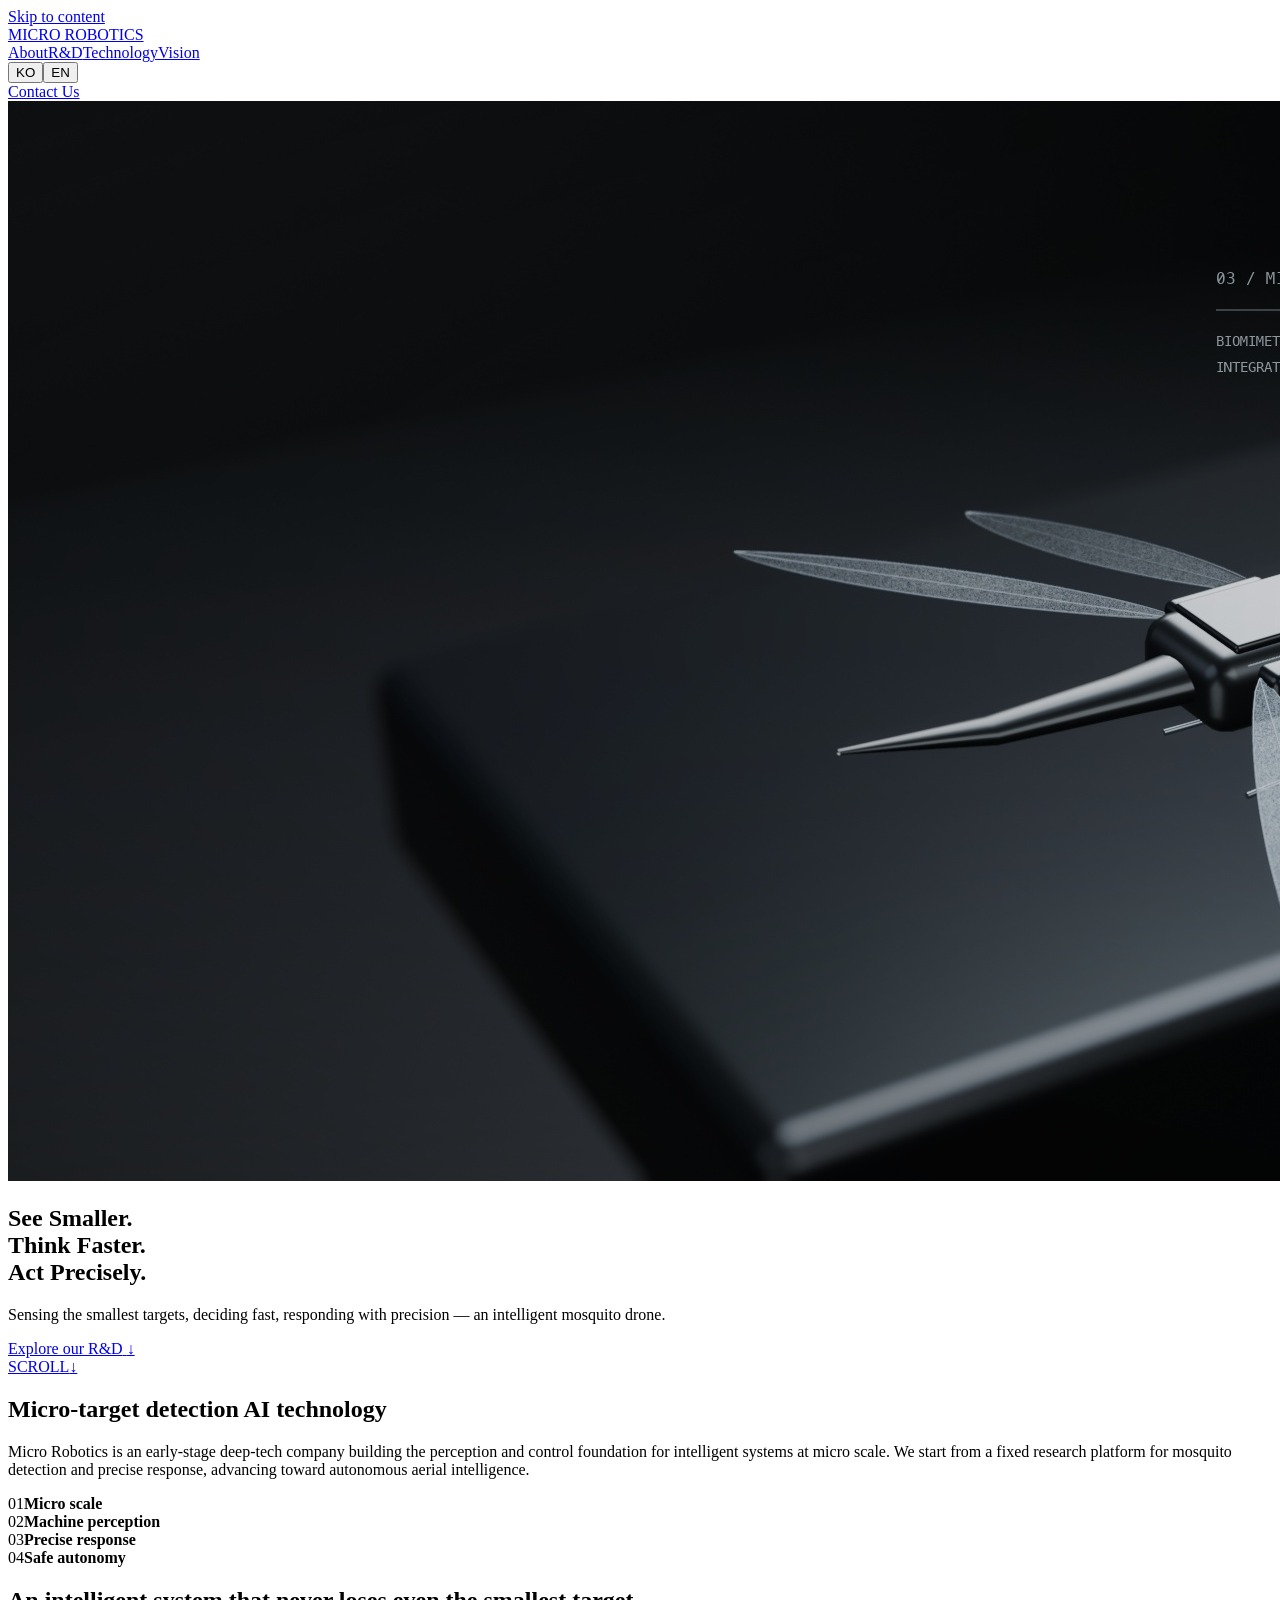
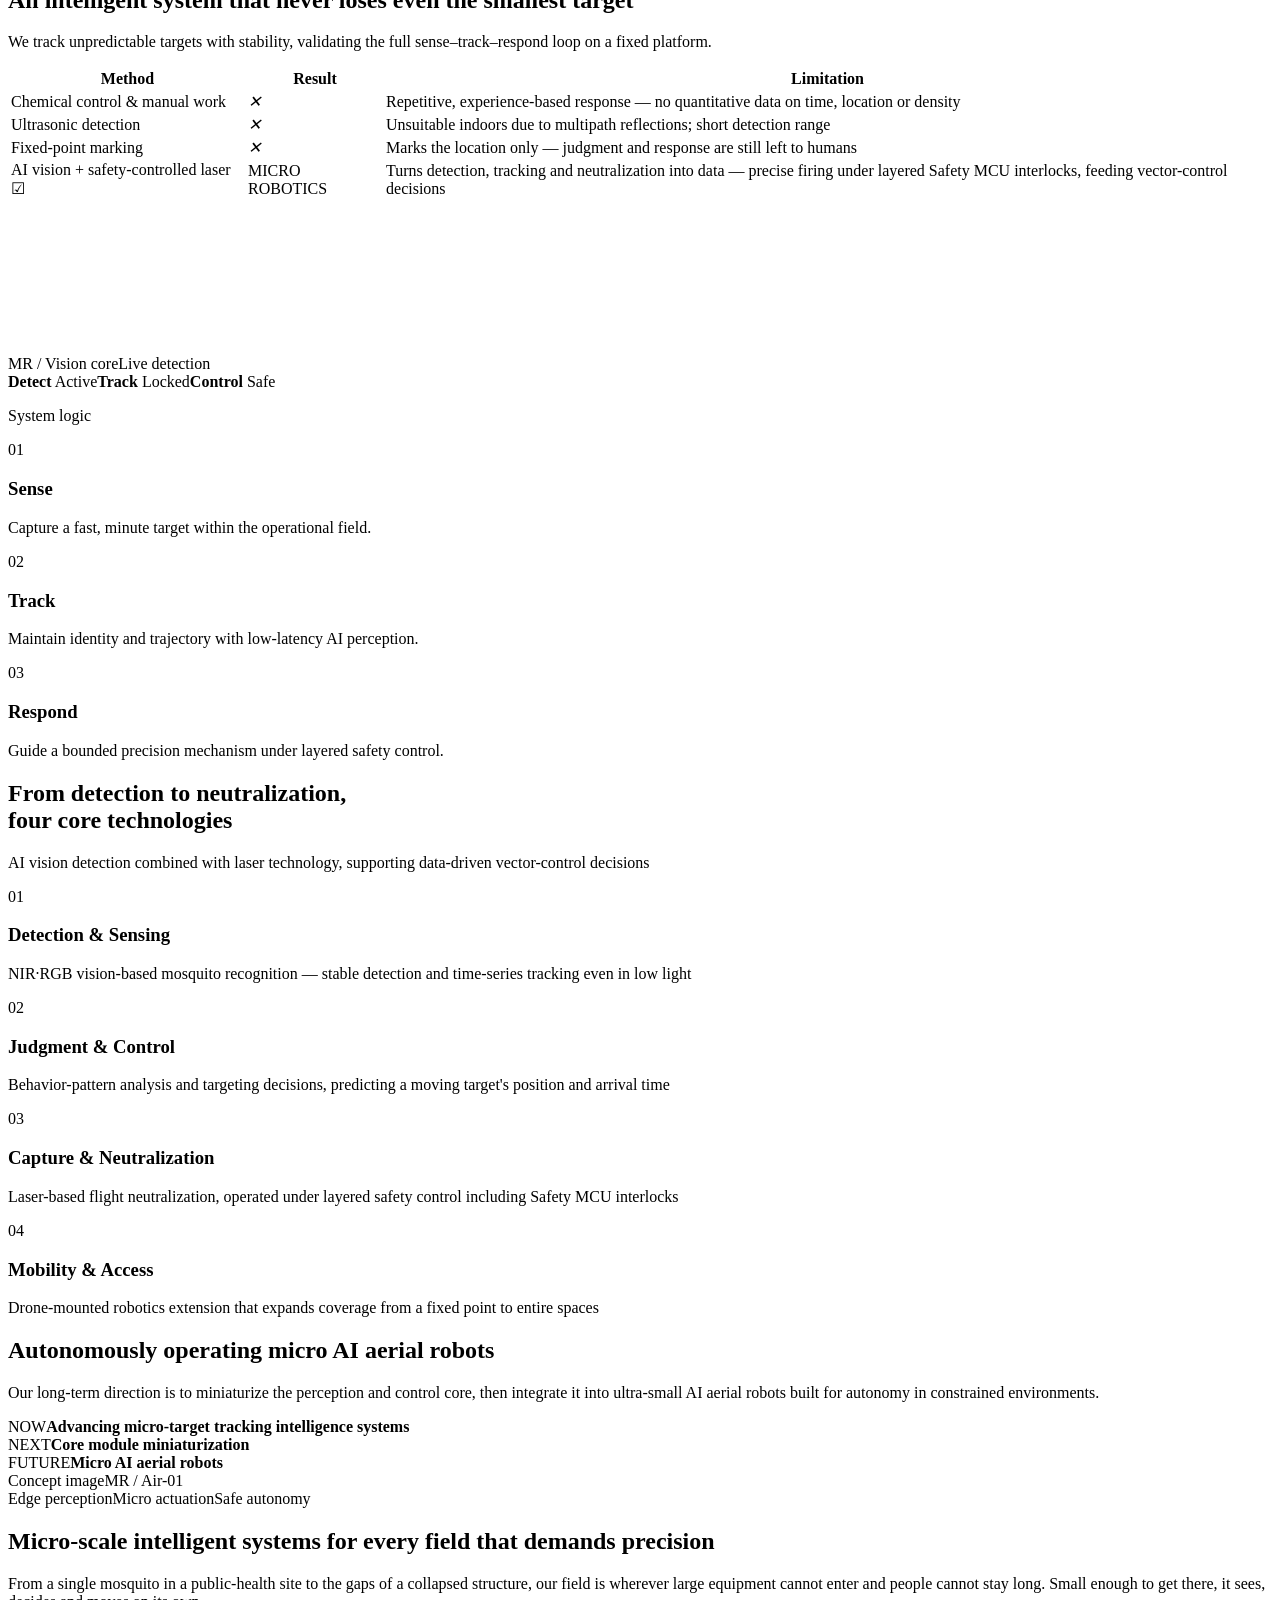
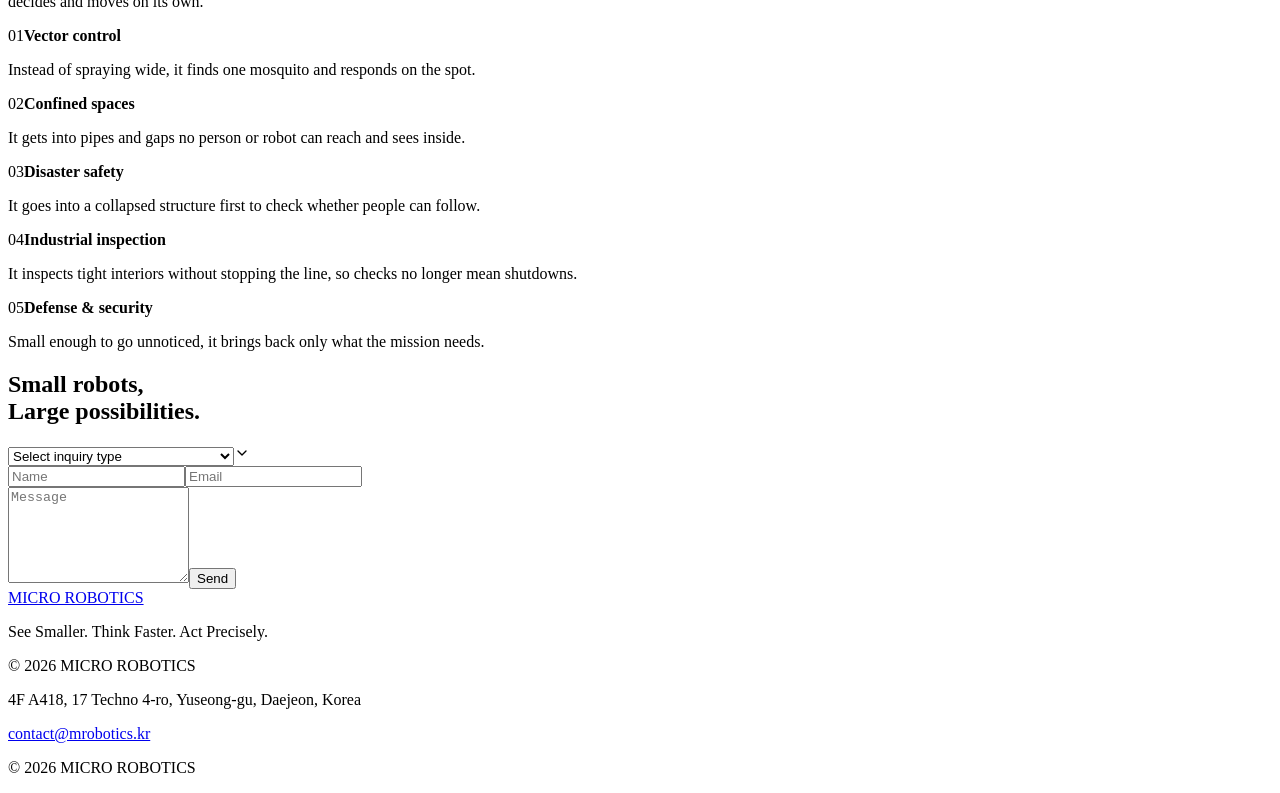
==== commit 66449220: "배포: 분야별 한 줄 설명 추가 (source 699b192) Co-Authored-By: Claude Fable 5.1 <noreply@anthropic.com>" ====
--- a/index.html
+++ b/index.html
@@ -1,5 +1,5 @@
-<!DOCTYPE html><html lang="en"><head><meta charSet="utf-8"/><meta name="viewport" content="width=device-width, initial-scale=1"/><link rel="preload" href="/micro-robotics-pages/_next/static/media/051742360c26797e-s.p.0f97p8c3305p~.woff2" as="font" crossorigin="" type="font/woff2"/><link rel="preload" href="/micro-robotics-pages/_next/static/media/c9bd7381a27f2960-s.p.0nt9ayxdmqydo.woff2" as="font" crossorigin="" type="font/woff2"/><link rel="stylesheet" href="/micro-robotics-pages/_next/static/chunks/0ljpjcdbnz7y9.css" data-precedence="next"/><link rel="preload" as="script" fetchPriority="low" href="/micro-robotics-pages/_next/static/chunks/10mluhc84.1ee.js"/><script src="/micro-robotics-pages/_next/static/chunks/0vp_f4y.h4ko2.js" async=""></script><script src="/micro-robotics-pages/_next/static/chunks/0c_u0uom0kk-9.js" async=""></script><script src="/micro-robotics-pages/_next/static/chunks/turbopack-0-26dj1to449w.js" async=""></script><script src="/micro-robotics-pages/_next/static/chunks/0b-.ij0mqhtov.js" async=""></script><script src="/micro-robotics-pages/_next/static/chunks/17f2ht9wo-phb.js" async=""></script><script src="/micro-robotics-pages/_next/static/chunks/0fk~sw7e~knvl.js" async=""></script><meta name="next-size-adjust" content=""/><title>Micro Robotics — See Smaller. Think Faster. Act Precisely.</title><meta name="description" content="AI perception and precision control systems for the smallest spaces."/><meta property="og:title" content="Micro Robotics — See Smaller. Think Faster. Act Precisely."/><meta property="og:description" content="AI perception and precision control systems for the smallest spaces."/><meta property="og:url" content="https://hy0909.github.io/micro-robotics-pages/"/><meta property="og:image" content="https://hy0909.github.io/micro-robotics-pages/og-dark.png"/><meta property="og:image:width" content="1200"/><meta property="og:image:height" content="630"/><meta property="og:image:alt" content="Micro Robotics — See Smaller. Think Faster. Act Precisely."/><meta property="og:type" content="website"/><meta name="twitter:card" content="summary_large_image"/><meta name="twitter:title" content="Micro Robotics — See Smaller. Think Faster. Act Precisely."/><meta name="twitter:description" content="AI perception and precision control systems for the smallest spaces."/><meta name="twitter:image" content="https://hy0909.github.io/micro-robotics-pages/og-dark.png"/><link rel="icon" href="https://hy0909.github.io/micro-robotics-pages/favicon.svg"/><script src="/micro-robotics-pages/_next/static/chunks/03~yq9q893hmn.js" noModule=""></script></head><body class="share_tech_mono_4e53b53f-module__MUN3cG__variable jetbrains_mono_dc23b741-module__ABeVkq__variable antialiased"><div hidden=""><!--$--><!--/$--></div><main><a class="skip-link" href="#main-content">Skip to content</a><nav class="nav-shell" aria-label="Primary navigation"><a class="wordmark" href="#top" aria-label="Micro Robotics home">MICRO ROBOTICS</a><div class="nav-links"><a href="#about">About</a><a href="#research">R&amp;D</a><a href="#technology">Technology</a><a href="#vision">Vision</a></div><div class="nav-right"><div class="lang-toggle" role="group" aria-label="Language"><button type="button" class="" aria-pressed="false">KO</button><button type="button" class="active" aria-pressed="true">EN</button></div><a class="button button-primary nav-cta" href="#contact-form">Contact Us</a></div></nav><section class="hero" id="top"><video class="hero-video" autoPlay="" muted="" loop="" playsInline="" preload="auto" poster="./hero-video-v6-poster.jpg" aria-hidden="true" tabindex="-1"><source src="./hero-video-v6.mp4" type="video/mp4"/></video><div class="hero-video-overlay" aria-hidden="true"></div><div class="hero-copy" id="main-content"><h1>See Smaller.<br/>Think Faster.<br/>Act Precisely.</h1><p class="hero-intro">Sensing the smallest targets, deciding fast, responding with precision —
+<!DOCTYPE html><html lang="en"><head><meta charSet="utf-8"/><meta name="viewport" content="width=device-width, initial-scale=1"/><link rel="preload" href="/micro-robotics-pages/_next/static/media/051742360c26797e-s.p.0f97p8c3305p~.woff2" as="font" crossorigin="" type="font/woff2"/><link rel="preload" href="/micro-robotics-pages/_next/static/media/c9bd7381a27f2960-s.p.0nt9ayxdmqydo.woff2" as="font" crossorigin="" type="font/woff2"/><link rel="stylesheet" href="/micro-robotics-pages/_next/static/chunks/0zs0z6og91ihs.css" data-precedence="next"/><link rel="preload" as="script" fetchPriority="low" href="/micro-robotics-pages/_next/static/chunks/10mluhc84.1ee.js"/><script src="/micro-robotics-pages/_next/static/chunks/0vp_f4y.h4ko2.js" async=""></script><script src="/micro-robotics-pages/_next/static/chunks/0c_u0uom0kk-9.js" async=""></script><script src="/micro-robotics-pages/_next/static/chunks/turbopack-0-26dj1to449w.js" async=""></script><script src="/micro-robotics-pages/_next/static/chunks/0b-.ij0mqhtov.js" async=""></script><script src="/micro-robotics-pages/_next/static/chunks/17f2ht9wo-phb.js" async=""></script><script src="/micro-robotics-pages/_next/static/chunks/13g9f9ro2ide..js" async=""></script><meta name="next-size-adjust" content=""/><title>Micro Robotics — See Smaller. Think Faster. Act Precisely.</title><meta name="description" content="AI perception and precision control systems for the smallest spaces."/><meta property="og:title" content="Micro Robotics — See Smaller. Think Faster. Act Precisely."/><meta property="og:description" content="AI perception and precision control systems for the smallest spaces."/><meta property="og:url" content="https://hy0909.github.io/micro-robotics-pages/"/><meta property="og:image" content="https://hy0909.github.io/micro-robotics-pages/og-dark.png"/><meta property="og:image:width" content="1200"/><meta property="og:image:height" content="630"/><meta property="og:image:alt" content="Micro Robotics — See Smaller. Think Faster. Act Precisely."/><meta property="og:type" content="website"/><meta name="twitter:card" content="summary_large_image"/><meta name="twitter:title" content="Micro Robotics — See Smaller. Think Faster. Act Precisely."/><meta name="twitter:description" content="AI perception and precision control systems for the smallest spaces."/><meta name="twitter:image" content="https://hy0909.github.io/micro-robotics-pages/og-dark.png"/><link rel="icon" href="https://hy0909.github.io/micro-robotics-pages/favicon.svg"/><script src="/micro-robotics-pages/_next/static/chunks/03~yq9q893hmn.js" noModule=""></script></head><body class="share_tech_mono_4e53b53f-module__MUN3cG__variable jetbrains_mono_dc23b741-module__ABeVkq__variable antialiased"><div hidden=""><!--$--><!--/$--></div><main><a class="skip-link" href="#main-content">Skip to content</a><nav class="nav-shell" aria-label="Primary navigation"><a class="wordmark" href="#top" aria-label="Micro Robotics home">MICRO ROBOTICS</a><div class="nav-links"><a href="#about">About</a><a href="#research">R&amp;D</a><a href="#technology">Technology</a><a href="#vision">Vision</a></div><div class="nav-right"><div class="lang-toggle" role="group" aria-label="Language"><button type="button" class="" aria-pressed="false">KO</button><button type="button" class="active" aria-pressed="true">EN</button></div><a class="button button-primary nav-cta" href="#contact-form">Contact Us</a></div></nav><section class="hero" id="top"><video class="hero-video" autoPlay="" muted="" loop="" playsInline="" preload="auto" poster="./hero-video-v6-poster.jpg" aria-hidden="true" tabindex="-1"><source src="./hero-video-v6.mp4" type="video/mp4"/></video><div class="hero-video-overlay" aria-hidden="true"></div><div class="hero-copy" id="main-content"><h1>See Smaller.<br/>Think Faster.<br/>Act Precisely.</h1><p class="hero-intro">Sensing the smallest targets, deciding fast, responding with precision —
 an intelligent mosquito drone.</p><div class="hero-actions"><a class="button button-primary button-lg" href="#research">Explore our R&amp;D<!-- --> <span aria-hidden="true">↓</span></a></div></div><a class="hero-scroll-cue" href="#about" aria-label="Scroll to next section"><span>SCROLL</span><i aria-hidden="true">↓</i></a></section><section class="section about-section" id="about"><div class="about-layout"><h2>Micro-target detection
 <span>AI technology</span></h2><div class="about-copy"><p>Micro Robotics is an early-stage deep-tech company building the perception and control foundation for intelligent systems at micro scale. We start from a fixed research platform for mosquito detection and precise response, advancing toward autonomous aerial intelligence.</p></div></div><div class="principle-grid" aria-label="Core principles"><div class="principle-item"><span>01</span><b>Micro scale</b></div><div class="principle-item"><span>02</span><b>Machine perception</b></div><div class="principle-item"><span>03</span><b>Precise response</b></div><div class="principle-item"><span>04</span><b>Safe autonomy</b></div></div></section><section class="section research-section" id="research"><div class="research-header"><h2>An intelligent system that never loses
 even the smallest target</h2><p>We track unpredictable targets with stability, validating the full sense–track–respond loop on a fixed platform.</p></div><div class="table-wrap compare-table"><table class="table"><thead><tr><th scope="col">Method</th><th scope="col" class="compare-mark"><span class="sr-only">Result</span></th><th scope="col">Limitation</th></tr></thead><tbody><tr class=""><td class="compare-approach">Chemical control &amp; manual work</td><td class="compare-mark"><i class="compare-x" aria-hidden="true">✕</i></td><td class="compare-limit">Repetitive, experience-based response — no quantitative data on time, location or density</td></tr><tr class=""><td class="compare-approach">Ultrasonic detection</td><td class="compare-mark"><i class="compare-x" aria-hidden="true">✕</i></td><td class="compare-limit">Unsuitable indoors due to multipath reflections; short detection range</td></tr><tr class=""><td class="compare-approach">Fixed-point marking</td><td class="compare-mark"><i class="compare-x" aria-hidden="true">✕</i></td><td class="compare-limit">Marks the location only — judgment and response are still left to humans</td></tr><tr class="ours"><td class="compare-approach">AI vision + safety-controlled laser ☑</td><td class="compare-mark"><span class="badge badge-default compare-logo">MICRO ROBOTICS</span></td><td class="compare-limit">Turns detection, tracking and neutralization into data — precise firing under layered Safety MCU interlocks, feeding vector-control decisions</td></tr></tbody></table></div><div class="research-visual"><div class="vision-canvas" aria-label="Dark-mode visualization of the vision AI model detecting mosquitoes in real time"><canvas class="vision-detect" aria-hidden="true"></canvas><div class="canvas-topline"><span>MR / Vision core</span><span>Live detection</span></div><div class="canvas-readout"><span><b>Detect</b> Active</span><span><b>Track</b> Locked</span><span><b>Control</b> Safe</span></div></div><div class="system-panel"><p class="panel-label">System logic</p><div class="system-step"><span>01</span><div><h3>Sense</h3><p>Capture a fast, minute target within the operational field.</p></div></div><div class="system-step"><span>02</span><div><h3>Track</h3><p>Maintain identity and trajectory with low-latency AI perception.</p></div></div><div class="system-step"><span>03</span><div><h3>Respond</h3><p>Guide a bounded precision mechanism under layered safety control.</p></div></div></div></div></section><section class="section technology-section" id="technology"><div class="technology-header"><h2>From detection to neutralization,<br/>four core technologies</h2><p>AI vision detection combined with laser technology, supporting data-driven vector-control decisions</p></div><div class="technology-grid"><article class="card technology-card"><div class="card-top"><div class="tech-glyph glyph-01" aria-hidden="true"><i></i><i></i><i></i></div><span>01</span></div><h3>Detection &amp; Sensing</h3><p>NIR·RGB vision-based mosquito recognition — stable detection and time-series tracking even in low light</p></article><article class="card technology-card"><div class="card-top"><div class="tech-glyph glyph-02" aria-hidden="true"><i></i><i></i><i></i></div><span>02</span></div><h3>Judgment &amp; Control</h3><p>Behavior-pattern analysis and targeting decisions, predicting a moving target&#x27;s position and arrival time</p></article><article class="card technology-card"><div class="card-top"><div class="tech-glyph glyph-03" aria-hidden="true"><i></i><i></i><i></i></div><span>03</span></div><h3>Capture &amp; Neutralization</h3><p>Laser-based flight neutralization, operated under layered safety control including Safety MCU interlocks</p></article><article class="card technology-card"><div class="card-top"><div class="tech-glyph glyph-04" aria-hidden="true"><i></i><i></i><i></i></div><span>04</span></div><h3>Mobility &amp; Access</h3><p>Drone-mounted robotics extension that expands coverage from a fixed point to entire spaces</p></article></div></section><section class="section vision-section" id="vision"><div class="vision-layout"><div class="vision-copy"><h2>Autonomously operating <span>micro AI aerial robots</span></h2><p>Our long-term direction is to miniaturize the perception and control core, then integrate it into ultra-small AI aerial robots built for autonomy in constrained environments.</p><div class="roadmap"><div class="roadmap-item active"><span>NOW</span><b>Advancing micro-target tracking intelligence systems</b></div><div class="roadmap-item"><span>NEXT</span><b>Core module miniaturization</b></div><div class="roadmap-item"><span>FUTURE</span><b>Micro AI aerial robots</b></div></div></div><div class="concept-frame" role="img" aria-label="Concept image of a biomimetic micro AI aerial robot"><div class="concept-meta"><span>Concept image</span><span>MR / Air-01</span></div><div class="concept-rings" aria-hidden="true"><i></i><i></i><i></i></div><div class="concept-drone-ascii" aria-hidden="true"></div><div class="concept-specs"><span>Edge perception</span><span>Micro actuation</span><span>Safe autonomy</span></div></div></div></section><section class="section applications-section" id="applications"><div class="applications-title"><h2>Micro-scale intelligent systems
-for every field that demands precision</h2><p>From a single mosquito in a public-health site to the gaps of a collapsed structure, our field is wherever large equipment cannot enter and people cannot stay long. Small enough to get there, it sees, decides and moves on its own.</p></div><div class="principle-grid application-grid" aria-label="Application fields"><div class="principle-item"><span>01</span><b>Vector control</b></div><div class="principle-item"><span>02</span><b>Confined spaces</b></div><div class="principle-item"><span>03</span><b>Disaster safety</b></div><div class="principle-item"><span>04</span><b>Industrial inspection</b></div><div class="principle-item"><span>05</span><b>Defense &amp; security</b></div></div></section><section class="contact-section" id="contact"><div class="contact-main"><div class="contact-copy"><h2>Small robots,<br/>Large possibilities.</h2></div><form id="contact-form" class="contact-form"><div class="select-wrap"><select name="category" required="" aria-label="Inquiry type" class="is-placeholder"><option value="" disabled="" selected="">Select inquiry type</option><option value="Investment">Investment</option><option value="Research / technology partnership">Research / technology partnership</option><option value="PoC / field validation">PoC / field validation</option><option value="Government &amp; public programs">Government &amp; public programs</option><option value="Other">Other</option></select><svg class="select-chevron" aria-hidden="true" width="16" height="16" viewBox="0 0 24 24" fill="none" stroke="currentColor" stroke-width="2" stroke-linecap="round" stroke-linejoin="round"><path d="m6 9 6 6 6-6"></path></svg></div><div class="form-row"><input type="text" placeholder="Name" required="" aria-label="Name" autoComplete="name" name="name"/><input type="email" placeholder="Email" required="" aria-label="Email" autoComplete="email" name="email"/></div><textarea name="message" placeholder="Message" rows="6" required="" aria-label="Message"></textarea><button type="submit" class="button button-primary">Send</button></form></div></section><footer class="site-footer"><div class="site-footer-inner"><a class="wordmark" href="#top">MICRO ROBOTICS</a><p>See Smaller. Think Faster. Act Precisely.</p><p class="copyright-desktop">© 2026 MICRO ROBOTICS</p></div><div class="site-footer-info"><p>4F A418, 17 Techno 4-ro, Yuseong-gu, Daejeon, Korea</p><a href="mailto:contact@mrobotics.kr">contact@mrobotics.kr</a><p class="copyright-mobile">© 2026 MICRO ROBOTICS</p></div></footer></main><!--$--><!--/$--><script src="/micro-robotics-pages/_next/static/chunks/10mluhc84.1ee.js" id="_R_" async=""></script><script>(self.__next_f=self.__next_f||[]).push([0])</script><script>self.__next_f.push([1,"1:\"$Sreact.fragment\"\n2:I[11968,[\"/micro-robotics-pages/_next/static/chunks/0b-.ij0mqhtov.js\",\"/micro-robotics-pages/_next/static/chunks/17f2ht9wo-phb.js\"],\"default\"]\n3:I[87804,[\"/micro-robotics-pages/_next/static/chunks/0b-.ij0mqhtov.js\",\"/micro-robotics-pages/_next/static/chunks/17f2ht9wo-phb.js\"],\"default\"]\n4:I[7934,[\"/micro-robotics-pages/_next/static/chunks/0b-.ij0mqhtov.js\",\"/micro-robotics-pages/_next/static/chunks/17f2ht9wo-phb.js\"],\"ClientPageRoot\"]\n5:I[31713,[\"/micro-robotics-pages/_next/static/chunks/0b-.ij0mqhtov.js\",\"/micro-robotics-pages/_next/static/chunks/17f2ht9wo-phb.js\",\"/micro-robotics-pages/_next/static/chunks/0fk~sw7e~knvl.js\"],\"default\"]\n8:I[77916,[\"/micro-robotics-pages/_next/static/chunks/0b-.ij0mqhtov.js\",\"/micro-robotics-pages/_next/static/chunks/17f2ht9wo-phb.js\"],\"OutletBoundary\"]\n9:\"$Sreact.suspense\"\nb:I[77916,[\"/micro-robotics-pages/_next/static/chunks/0b-.ij0mqhtov.js\",\"/micro-robotics-pages/_next/static/chunks/17f2ht9wo-phb.js\"],\"ViewportBoundary\"]\nd:I[77916,[\"/micro-robotics-pages/_next/static/chunks/0b-.ij0mqhtov.js\",\"/micro-robotics-pages/_next/static/chunks/17f2ht9wo-phb.js\"],\"MetadataBoundary\"]\nf:I[21480,[\"/micro-robotics-pages/_next/static/chunks/0b-.ij0mqhtov.js\",\"/micro-robotics-pages/_next/static/chunks/17f2ht9wo-phb.js\"],\"default\",1]\n:HL[\"/micro-robotics-pages/_next/static/chunks/0ljpjcdbnz7y9.css\",\"style\"]\n:HL[\"/micro-robotics-pages/_next/static/media/051742360c26797e-s.p.0f97p8c3305p~.woff2\",\"font\",{\"crossOrigin\":\"\",\"type\":\"font/woff2\"}]\n:HL[\"/micro-robotics-pages/_next/static/media/c9bd7381a27f2960-s.p.0nt9ayxdmqydo.woff2\",\"font\",{\"crossOrigin\":\"\",\"type\":\"font/woff2\"}]\n"])</script><script>self.__next_f.push([1,"0:{\"P\":null,\"c\":[\"\",\"\"],\"q\":\"\",\"i\":false,\"f\":[[[\"\",{\"children\":[\"__PAGE__\",{}]},\"$undefined\",\"$undefined\",16],[[\"$\",\"$1\",\"c\",{\"children\":[[[\"$\",\"link\",\"0\",{\"rel\":\"stylesheet\",\"href\":\"/micro-robotics-pages/_next/static/chunks/0ljpjcdbnz7y9.css\",\"precedence\":\"next\",\"crossOrigin\":\"$undefined\",\"nonce\":\"$undefined\"}],[\"$\",\"script\",\"script-0\",{\"src\":\"/micro-robotics-pages/_next/static/chunks/0b-.ij0mqhtov.js\",\"async\":true,\"nonce\":\"$undefined\"}],[\"$\",\"script\",\"script-1\",{\"src\":\"/micro-robotics-pages/_next/static/chunks/17f2ht9wo-phb.js\",\"async\":true,\"nonce\":\"$undefined\"}]],[\"$\",\"html\",null,{\"lang\":\"en\",\"children\":[\"$\",\"body\",null,{\"className\":\"share_tech_mono_4e53b53f-module__MUN3cG__variable jetbrains_mono_dc23b741-module__ABeVkq__variable antialiased\",\"children\":[\"$\",\"$L2\",null,{\"parallelRouterKey\":\"children\",\"error\":\"$undefined\",\"errorStyles\":\"$undefined\",\"errorScripts\":\"$undefined\",\"template\":[\"$\",\"$L3\",null,{}],\"templateStyles\":\"$undefined\",\"templateScripts\":\"$undefined\",\"notFound\":[[[\"$\",\"title\",null,{\"children\":\"404: This page could not be found.\"}],[\"$\",\"div\",null,{\"style\":{\"fontFamily\":\"system-ui,\\\"Segoe UI\\\",Roboto,Helvetica,Arial,sans-serif,\\\"Apple Color Emoji\\\",\\\"Segoe UI Emoji\\\"\",\"height\":\"100vh\",\"textAlign\":\"center\",\"display\":\"flex\",\"flexDirection\":\"column\",\"alignItems\":\"center\",\"justifyContent\":\"center\"},\"children\":[\"$\",\"div\",null,{\"children\":[[\"$\",\"style\",null,{\"dangerouslySetInnerHTML\":{\"__html\":\"body{color:#000;background:#fff;margin:0}.next-error-h1{border-right:1px solid rgba(0,0,0,.3)}@media (prefers-color-scheme:dark){body{color:#fff;background:#000}.next-error-h1{border-right:1px solid rgba(255,255,255,.3)}}\"}}],[\"$\",\"h1\",null,{\"className\":\"next-error-h1\",\"style\":{\"display\":\"inline-block\",\"margin\":\"0 20px 0 0\",\"padding\":\"0 23px 0 0\",\"fontSize\":24,\"fontWeight\":500,\"verticalAlign\":\"top\",\"lineHeight\":\"49px\"},\"children\":404}],[\"$\",\"div\",null,{\"style\":{\"display\":\"inline-block\"},\"children\":[\"$\",\"h2\",null,{\"style\":{\"fontSize\":14,\"fontWeight\":400,\"lineHeight\":\"49px\",\"margin\":0},\"children\":\"This page could not be found.\"}]}]]}]}]],[]],\"forbidden\":\"$undefined\",\"unauthorized\":\"$undefined\"}]}]}]]}],{\"children\":[[\"$\",\"$1\",\"c\",{\"children\":[[\"$\",\"$L4\",null,{\"Component\":\"$5\",\"serverProvidedParams\":{\"searchParams\":{},\"params\":{},\"promises\":[\"$@6\",\"$@7\"]}}],[[\"$\",\"script\",\"script-0\",{\"src\":\"/micro-robotics-pages/_next/static/chunks/0fk~sw7e~knvl.js\",\"async\":true,\"nonce\":\"$undefined\"}]],[\"$\",\"$L8\",null,{\"children\":[\"$\",\"$9\",null,{\"name\":\"Next.MetadataOutlet\",\"children\":\"$@a\"}]}]]}],{},null,false,null]},null,false,null],[\"$\",\"$1\",\"h\",{\"children\":[null,[\"$\",\"$Lb\",null,{\"children\":\"$Lc\"}],[\"$\",\"div\",null,{\"hidden\":true,\"children\":[\"$\",\"$Ld\",null,{\"children\":[\"$\",\"$9\",null,{\"name\":\"Next.Metadata\",\"children\":\"$Le\"}]}]}],[\"$\",\"meta\",null,{\"name\":\"next-size-adjust\",\"content\":\"\"}]]}],false]],\"m\":\"$undefined\",\"G\":[\"$f\",[[\"$\",\"link\",\"0\",{\"rel\":\"stylesheet\",\"href\":\"/micro-robotics-pages/_next/static/chunks/0ljpjcdbnz7y9.css\",\"precedence\":\"next\",\"crossOrigin\":\"$undefined\",\"nonce\":\"$undefined\"}]]],\"S\":true,\"h\":null,\"s\":\"$undefined\",\"l\":\"$undefined\",\"p\":\"$undefined\",\"d\":\"$undefined\",\"b\":\"1CJF-t0xSyyHSsjEd5CPV\"}\n"])</script><script>self.__next_f.push([1,"6:{}\n7:\"$0:f:0:1:1:children:0:props:children:0:props:serverProvidedParams:params\"\n"])</script><script>self.__next_f.push([1,"c:[[\"$\",\"meta\",\"0\",{\"charSet\":\"utf-8\"}],[\"$\",\"meta\",\"1\",{\"name\":\"viewport\",\"content\":\"width=device-width, initial-scale=1\"}]]\n"])</script><script>self.__next_f.push([1,"10:I[86593,[\"/micro-robotics-pages/_next/static/chunks/0b-.ij0mqhtov.js\",\"/micro-robotics-pages/_next/static/chunks/17f2ht9wo-phb.js\"],\"IconMark\"]\na:null\n"])</script><script>self.__next_f.push([1,"e:[[\"$\",\"title\",\"0\",{\"children\":\"Micro Robotics — See Smaller. Think Faster. Act Precisely.\"}],[\"$\",\"meta\",\"1\",{\"name\":\"description\",\"content\":\"AI perception and precision control systems for the smallest spaces.\"}],[\"$\",\"meta\",\"2\",{\"property\":\"og:title\",\"content\":\"Micro Robotics — See Smaller. Think Faster. Act Precisely.\"}],[\"$\",\"meta\",\"3\",{\"property\":\"og:description\",\"content\":\"AI perception and precision control systems for the smallest spaces.\"}],[\"$\",\"meta\",\"4\",{\"property\":\"og:url\",\"content\":\"https://hy0909.github.io/micro-robotics-pages/\"}],[\"$\",\"meta\",\"5\",{\"property\":\"og:image\",\"content\":\"https://hy0909.github.io/micro-robotics-pages/og-dark.png\"}],[\"$\",\"meta\",\"6\",{\"property\":\"og:image:width\",\"content\":\"1200\"}],[\"$\",\"meta\",\"7\",{\"property\":\"og:image:height\",\"content\":\"630\"}],[\"$\",\"meta\",\"8\",{\"property\":\"og:image:alt\",\"content\":\"Micro Robotics — See Smaller. Think Faster. Act Precisely.\"}],[\"$\",\"meta\",\"9\",{\"property\":\"og:type\",\"content\":\"website\"}],[\"$\",\"meta\",\"10\",{\"name\":\"twitter:card\",\"content\":\"summary_large_image\"}],[\"$\",\"meta\",\"11\",{\"name\":\"twitter:title\",\"content\":\"Micro Robotics — See Smaller. Think Faster. Act Precisely.\"}],[\"$\",\"meta\",\"12\",{\"name\":\"twitter:description\",\"content\":\"AI perception and precision control systems for the smallest spaces.\"}],[\"$\",\"meta\",\"13\",{\"name\":\"twitter:image\",\"content\":\"https://hy0909.github.io/micro-robotics-pages/og-dark.png\"}],[\"$\",\"link\",\"14\",{\"rel\":\"icon\",\"href\":\"https://hy0909.github.io/micro-robotics-pages/favicon.svg\"}],[\"$\",\"$L10\",\"15\",{}]]\n"])</script></body></html>+for every field that demands precision</h2><p>From a single mosquito in a public-health site to the gaps of a collapsed structure, our field is wherever large equipment cannot enter and people cannot stay long. Small enough to get there, it sees, decides and moves on its own.</p></div><div class="principle-grid application-grid" aria-label="Application fields"><div class="principle-item"><span>01</span><b>Vector control</b><p>Instead of spraying wide, it finds one mosquito and responds on the spot.</p></div><div class="principle-item"><span>02</span><b>Confined spaces</b><p>It gets into pipes and gaps no person or robot can reach and sees inside.</p></div><div class="principle-item"><span>03</span><b>Disaster safety</b><p>It goes into a collapsed structure first to check whether people can follow.</p></div><div class="principle-item"><span>04</span><b>Industrial inspection</b><p>It inspects tight interiors without stopping the line, so checks no longer mean shutdowns.</p></div><div class="principle-item"><span>05</span><b>Defense &amp; security</b><p>Small enough to go unnoticed, it brings back only what the mission needs.</p></div></div></section><section class="contact-section" id="contact"><div class="contact-main"><div class="contact-copy"><h2>Small robots,<br/>Large possibilities.</h2></div><form id="contact-form" class="contact-form"><div class="select-wrap"><select name="category" required="" aria-label="Inquiry type" class="is-placeholder"><option value="" disabled="" selected="">Select inquiry type</option><option value="Investment">Investment</option><option value="Research / technology partnership">Research / technology partnership</option><option value="PoC / field validation">PoC / field validation</option><option value="Government &amp; public programs">Government &amp; public programs</option><option value="Other">Other</option></select><svg class="select-chevron" aria-hidden="true" width="16" height="16" viewBox="0 0 24 24" fill="none" stroke="currentColor" stroke-width="2" stroke-linecap="round" stroke-linejoin="round"><path d="m6 9 6 6 6-6"></path></svg></div><div class="form-row"><input type="text" placeholder="Name" required="" aria-label="Name" autoComplete="name" name="name"/><input type="email" placeholder="Email" required="" aria-label="Email" autoComplete="email" name="email"/></div><textarea name="message" placeholder="Message" rows="6" required="" aria-label="Message"></textarea><button type="submit" class="button button-primary">Send</button></form></div></section><footer class="site-footer"><div class="site-footer-inner"><a class="wordmark" href="#top">MICRO ROBOTICS</a><p>See Smaller. Think Faster. Act Precisely.</p><p class="copyright-desktop">© 2026 MICRO ROBOTICS</p></div><div class="site-footer-info"><p>4F A418, 17 Techno 4-ro, Yuseong-gu, Daejeon, Korea</p><a href="mailto:contact@mrobotics.kr">contact@mrobotics.kr</a><p class="copyright-mobile">© 2026 MICRO ROBOTICS</p></div></footer></main><!--$--><!--/$--><script src="/micro-robotics-pages/_next/static/chunks/10mluhc84.1ee.js" id="_R_" async=""></script><script>(self.__next_f=self.__next_f||[]).push([0])</script><script>self.__next_f.push([1,"1:\"$Sreact.fragment\"\n2:I[11968,[\"/micro-robotics-pages/_next/static/chunks/0b-.ij0mqhtov.js\",\"/micro-robotics-pages/_next/static/chunks/17f2ht9wo-phb.js\"],\"default\"]\n3:I[87804,[\"/micro-robotics-pages/_next/static/chunks/0b-.ij0mqhtov.js\",\"/micro-robotics-pages/_next/static/chunks/17f2ht9wo-phb.js\"],\"default\"]\n4:I[7934,[\"/micro-robotics-pages/_next/static/chunks/0b-.ij0mqhtov.js\",\"/micro-robotics-pages/_next/static/chunks/17f2ht9wo-phb.js\"],\"ClientPageRoot\"]\n5:I[31713,[\"/micro-robotics-pages/_next/static/chunks/0b-.ij0mqhtov.js\",\"/micro-robotics-pages/_next/static/chunks/17f2ht9wo-phb.js\",\"/micro-robotics-pages/_next/static/chunks/13g9f9ro2ide..js\"],\"default\"]\n8:I[77916,[\"/micro-robotics-pages/_next/static/chunks/0b-.ij0mqhtov.js\",\"/micro-robotics-pages/_next/static/chunks/17f2ht9wo-phb.js\"],\"OutletBoundary\"]\n9:\"$Sreact.suspense\"\nb:I[77916,[\"/micro-robotics-pages/_next/static/chunks/0b-.ij0mqhtov.js\",\"/micro-robotics-pages/_next/static/chunks/17f2ht9wo-phb.js\"],\"ViewportBoundary\"]\nd:I[77916,[\"/micro-robotics-pages/_next/static/chunks/0b-.ij0mqhtov.js\",\"/micro-robotics-pages/_next/static/chunks/17f2ht9wo-phb.js\"],\"MetadataBoundary\"]\nf:I[21480,[\"/micro-robotics-pages/_next/static/chunks/0b-.ij0mqhtov.js\",\"/micro-robotics-pages/_next/static/chunks/17f2ht9wo-phb.js\"],\"default\",1]\n:HL[\"/micro-robotics-pages/_next/static/chunks/0zs0z6og91ihs.css\",\"style\"]\n:HL[\"/micro-robotics-pages/_next/static/media/051742360c26797e-s.p.0f97p8c3305p~.woff2\",\"font\",{\"crossOrigin\":\"\",\"type\":\"font/woff2\"}]\n:HL[\"/micro-robotics-pages/_next/static/media/c9bd7381a27f2960-s.p.0nt9ayxdmqydo.woff2\",\"font\",{\"crossOrigin\":\"\",\"type\":\"font/woff2\"}]\n"])</script><script>self.__next_f.push([1,"0:{\"P\":null,\"c\":[\"\",\"\"],\"q\":\"\",\"i\":false,\"f\":[[[\"\",{\"children\":[\"__PAGE__\",{}]},\"$undefined\",\"$undefined\",16],[[\"$\",\"$1\",\"c\",{\"children\":[[[\"$\",\"link\",\"0\",{\"rel\":\"stylesheet\",\"href\":\"/micro-robotics-pages/_next/static/chunks/0zs0z6og91ihs.css\",\"precedence\":\"next\",\"crossOrigin\":\"$undefined\",\"nonce\":\"$undefined\"}],[\"$\",\"script\",\"script-0\",{\"src\":\"/micro-robotics-pages/_next/static/chunks/0b-.ij0mqhtov.js\",\"async\":true,\"nonce\":\"$undefined\"}],[\"$\",\"script\",\"script-1\",{\"src\":\"/micro-robotics-pages/_next/static/chunks/17f2ht9wo-phb.js\",\"async\":true,\"nonce\":\"$undefined\"}]],[\"$\",\"html\",null,{\"lang\":\"en\",\"children\":[\"$\",\"body\",null,{\"className\":\"share_tech_mono_4e53b53f-module__MUN3cG__variable jetbrains_mono_dc23b741-module__ABeVkq__variable antialiased\",\"children\":[\"$\",\"$L2\",null,{\"parallelRouterKey\":\"children\",\"error\":\"$undefined\",\"errorStyles\":\"$undefined\",\"errorScripts\":\"$undefined\",\"template\":[\"$\",\"$L3\",null,{}],\"templateStyles\":\"$undefined\",\"templateScripts\":\"$undefined\",\"notFound\":[[[\"$\",\"title\",null,{\"children\":\"404: This page could not be found.\"}],[\"$\",\"div\",null,{\"style\":{\"fontFamily\":\"system-ui,\\\"Segoe UI\\\",Roboto,Helvetica,Arial,sans-serif,\\\"Apple Color Emoji\\\",\\\"Segoe UI Emoji\\\"\",\"height\":\"100vh\",\"textAlign\":\"center\",\"display\":\"flex\",\"flexDirection\":\"column\",\"alignItems\":\"center\",\"justifyContent\":\"center\"},\"children\":[\"$\",\"div\",null,{\"children\":[[\"$\",\"style\",null,{\"dangerouslySetInnerHTML\":{\"__html\":\"body{color:#000;background:#fff;margin:0}.next-error-h1{border-right:1px solid rgba(0,0,0,.3)}@media (prefers-color-scheme:dark){body{color:#fff;background:#000}.next-error-h1{border-right:1px solid rgba(255,255,255,.3)}}\"}}],[\"$\",\"h1\",null,{\"className\":\"next-error-h1\",\"style\":{\"display\":\"inline-block\",\"margin\":\"0 20px 0 0\",\"padding\":\"0 23px 0 0\",\"fontSize\":24,\"fontWeight\":500,\"verticalAlign\":\"top\",\"lineHeight\":\"49px\"},\"children\":404}],[\"$\",\"div\",null,{\"style\":{\"display\":\"inline-block\"},\"children\":[\"$\",\"h2\",null,{\"style\":{\"fontSize\":14,\"fontWeight\":400,\"lineHeight\":\"49px\",\"margin\":0},\"children\":\"This page could not be found.\"}]}]]}]}]],[]],\"forbidden\":\"$undefined\",\"unauthorized\":\"$undefined\"}]}]}]]}],{\"children\":[[\"$\",\"$1\",\"c\",{\"children\":[[\"$\",\"$L4\",null,{\"Component\":\"$5\",\"serverProvidedParams\":{\"searchParams\":{},\"params\":{},\"promises\":[\"$@6\",\"$@7\"]}}],[[\"$\",\"script\",\"script-0\",{\"src\":\"/micro-robotics-pages/_next/static/chunks/13g9f9ro2ide..js\",\"async\":true,\"nonce\":\"$undefined\"}]],[\"$\",\"$L8\",null,{\"children\":[\"$\",\"$9\",null,{\"name\":\"Next.MetadataOutlet\",\"children\":\"$@a\"}]}]]}],{},null,false,null]},null,false,null],[\"$\",\"$1\",\"h\",{\"children\":[null,[\"$\",\"$Lb\",null,{\"children\":\"$Lc\"}],[\"$\",\"div\",null,{\"hidden\":true,\"children\":[\"$\",\"$Ld\",null,{\"children\":[\"$\",\"$9\",null,{\"name\":\"Next.Metadata\",\"children\":\"$Le\"}]}]}],[\"$\",\"meta\",null,{\"name\":\"next-size-adjust\",\"content\":\"\"}]]}],false]],\"m\":\"$undefined\",\"G\":[\"$f\",[[\"$\",\"link\",\"0\",{\"rel\":\"stylesheet\",\"href\":\"/micro-robotics-pages/_next/static/chunks/0zs0z6og91ihs.css\",\"precedence\":\"next\",\"crossOrigin\":\"$undefined\",\"nonce\":\"$undefined\"}]]],\"S\":true,\"h\":null,\"s\":\"$undefined\",\"l\":\"$undefined\",\"p\":\"$undefined\",\"d\":\"$undefined\",\"b\":\"ajBL_9zNW-59Is19nruAx\"}\n"])</script><script>self.__next_f.push([1,"6:{}\n7:\"$0:f:0:1:1:children:0:props:children:0:props:serverProvidedParams:params\"\n"])</script><script>self.__next_f.push([1,"c:[[\"$\",\"meta\",\"0\",{\"charSet\":\"utf-8\"}],[\"$\",\"meta\",\"1\",{\"name\":\"viewport\",\"content\":\"width=device-width, initial-scale=1\"}]]\n"])</script><script>self.__next_f.push([1,"10:I[86593,[\"/micro-robotics-pages/_next/static/chunks/0b-.ij0mqhtov.js\",\"/micro-robotics-pages/_next/static/chunks/17f2ht9wo-phb.js\"],\"IconMark\"]\na:null\n"])</script><script>self.__next_f.push([1,"e:[[\"$\",\"title\",\"0\",{\"children\":\"Micro Robotics — See Smaller. Think Faster. Act Precisely.\"}],[\"$\",\"meta\",\"1\",{\"name\":\"description\",\"content\":\"AI perception and precision control systems for the smallest spaces.\"}],[\"$\",\"meta\",\"2\",{\"property\":\"og:title\",\"content\":\"Micro Robotics — See Smaller. Think Faster. Act Precisely.\"}],[\"$\",\"meta\",\"3\",{\"property\":\"og:description\",\"content\":\"AI perception and precision control systems for the smallest spaces.\"}],[\"$\",\"meta\",\"4\",{\"property\":\"og:url\",\"content\":\"https://hy0909.github.io/micro-robotics-pages/\"}],[\"$\",\"meta\",\"5\",{\"property\":\"og:image\",\"content\":\"https://hy0909.github.io/micro-robotics-pages/og-dark.png\"}],[\"$\",\"meta\",\"6\",{\"property\":\"og:image:width\",\"content\":\"1200\"}],[\"$\",\"meta\",\"7\",{\"property\":\"og:image:height\",\"content\":\"630\"}],[\"$\",\"meta\",\"8\",{\"property\":\"og:image:alt\",\"content\":\"Micro Robotics — See Smaller. Think Faster. Act Precisely.\"}],[\"$\",\"meta\",\"9\",{\"property\":\"og:type\",\"content\":\"website\"}],[\"$\",\"meta\",\"10\",{\"name\":\"twitter:card\",\"content\":\"summary_large_image\"}],[\"$\",\"meta\",\"11\",{\"name\":\"twitter:title\",\"content\":\"Micro Robotics — See Smaller. Think Faster. Act Precisely.\"}],[\"$\",\"meta\",\"12\",{\"name\":\"twitter:description\",\"content\":\"AI perception and precision control systems for the smallest spaces.\"}],[\"$\",\"meta\",\"13\",{\"name\":\"twitter:image\",\"content\":\"https://hy0909.github.io/micro-robotics-pages/og-dark.png\"}],[\"$\",\"link\",\"14\",{\"rel\":\"icon\",\"href\":\"https://hy0909.github.io/micro-robotics-pages/favicon.svg\"}],[\"$\",\"$L10\",\"15\",{}]]\n"])</script></body></html>
